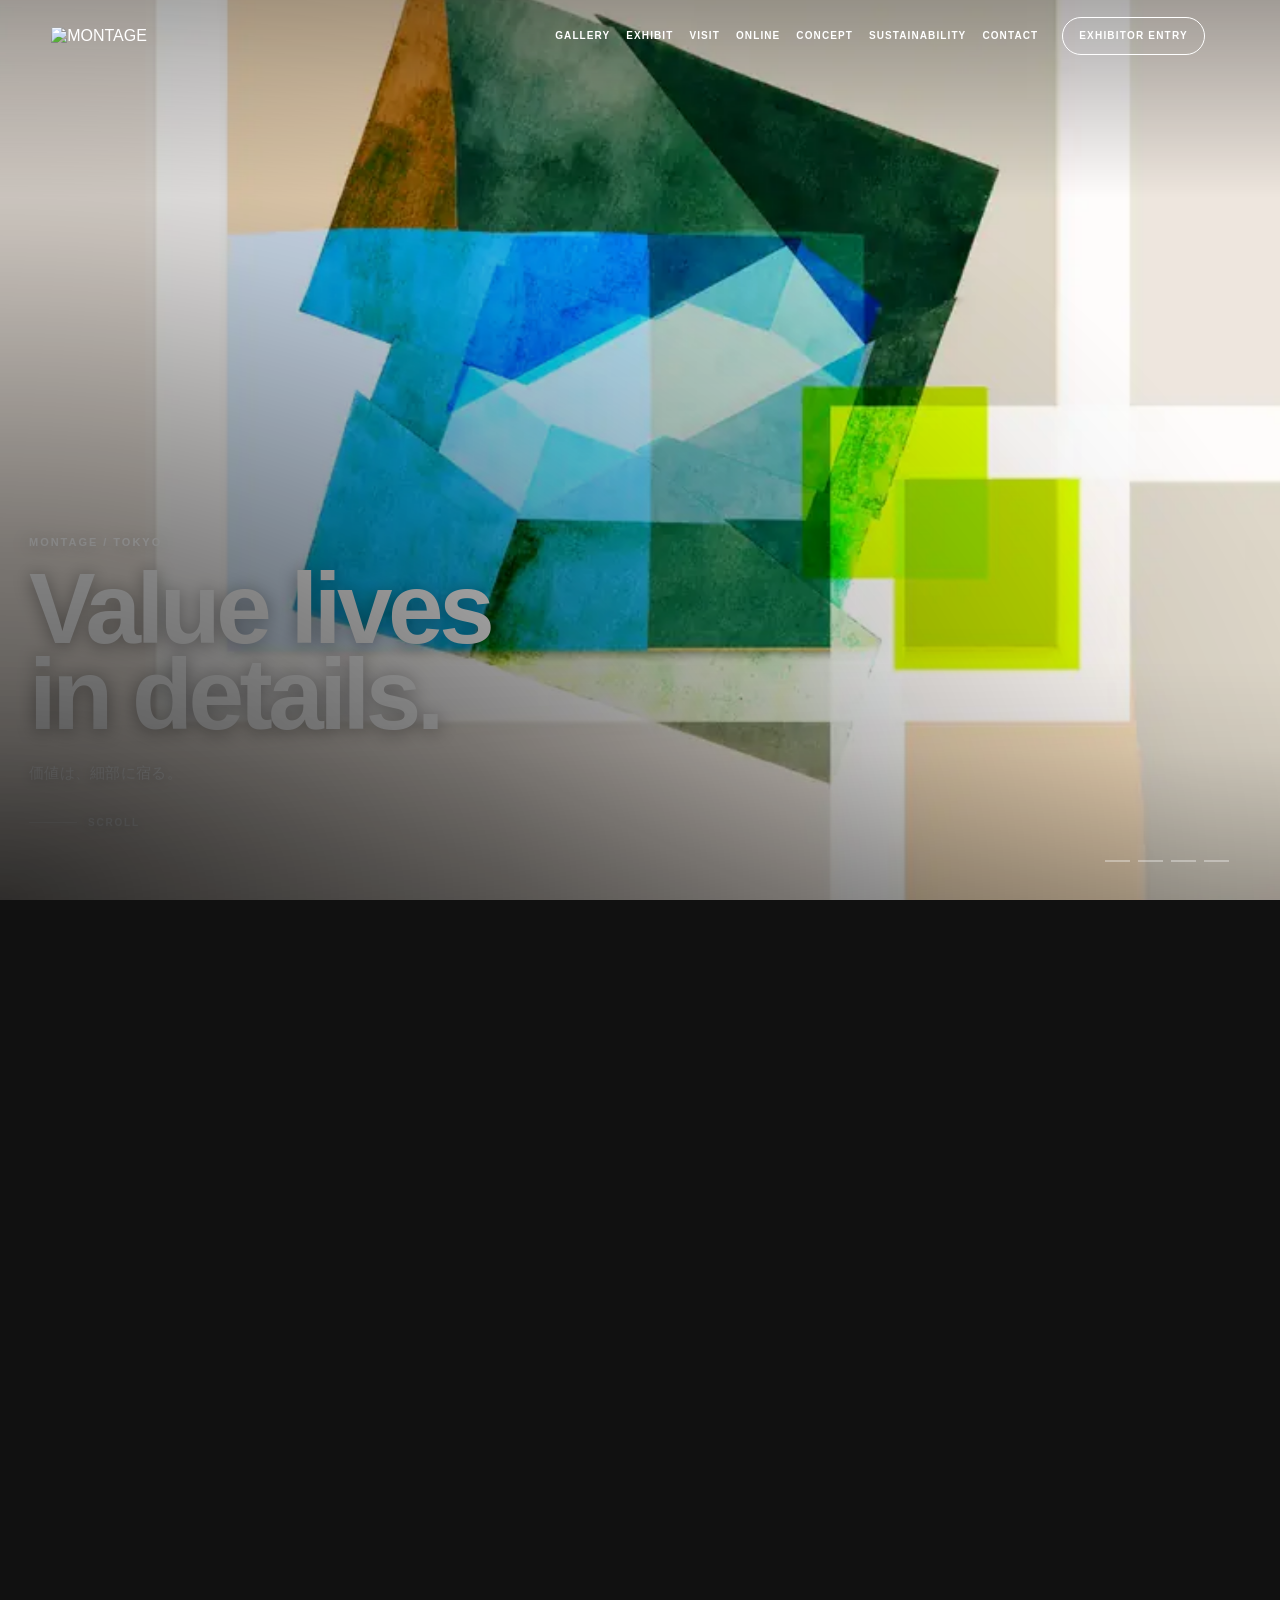
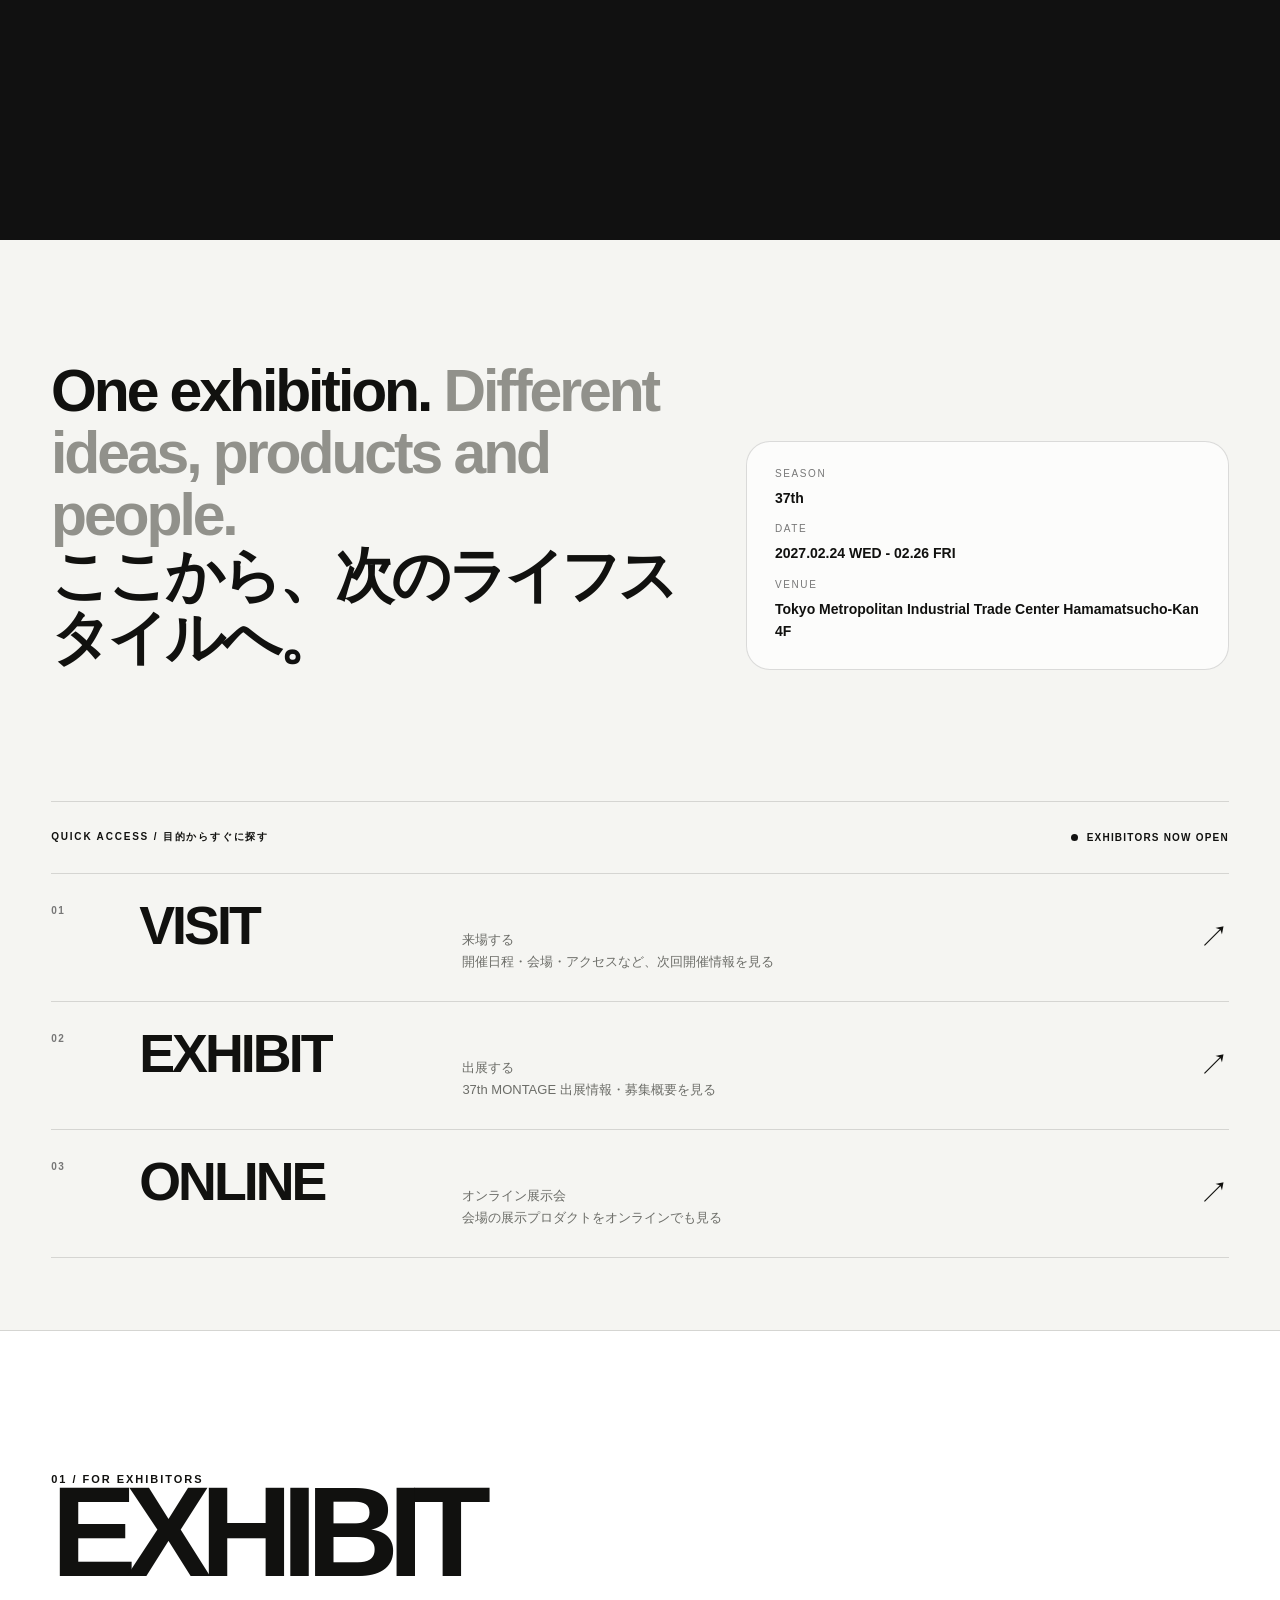
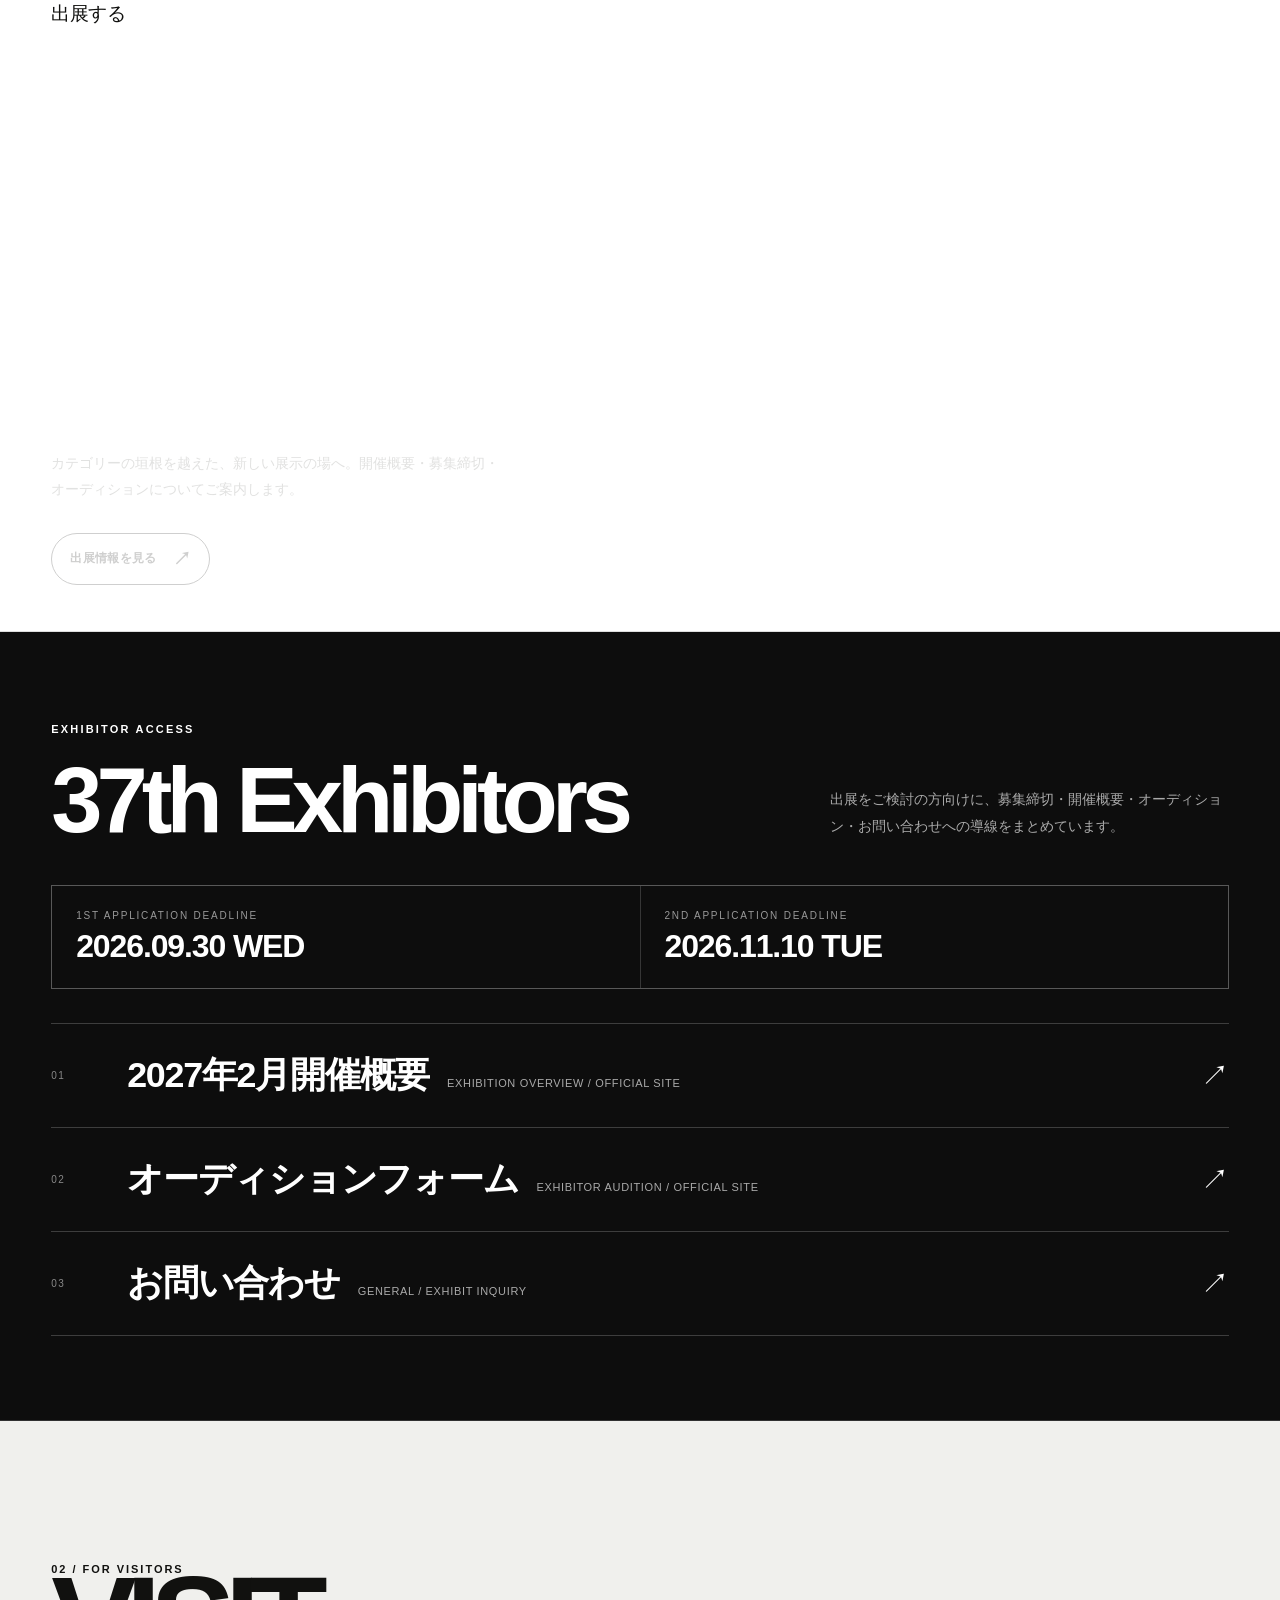
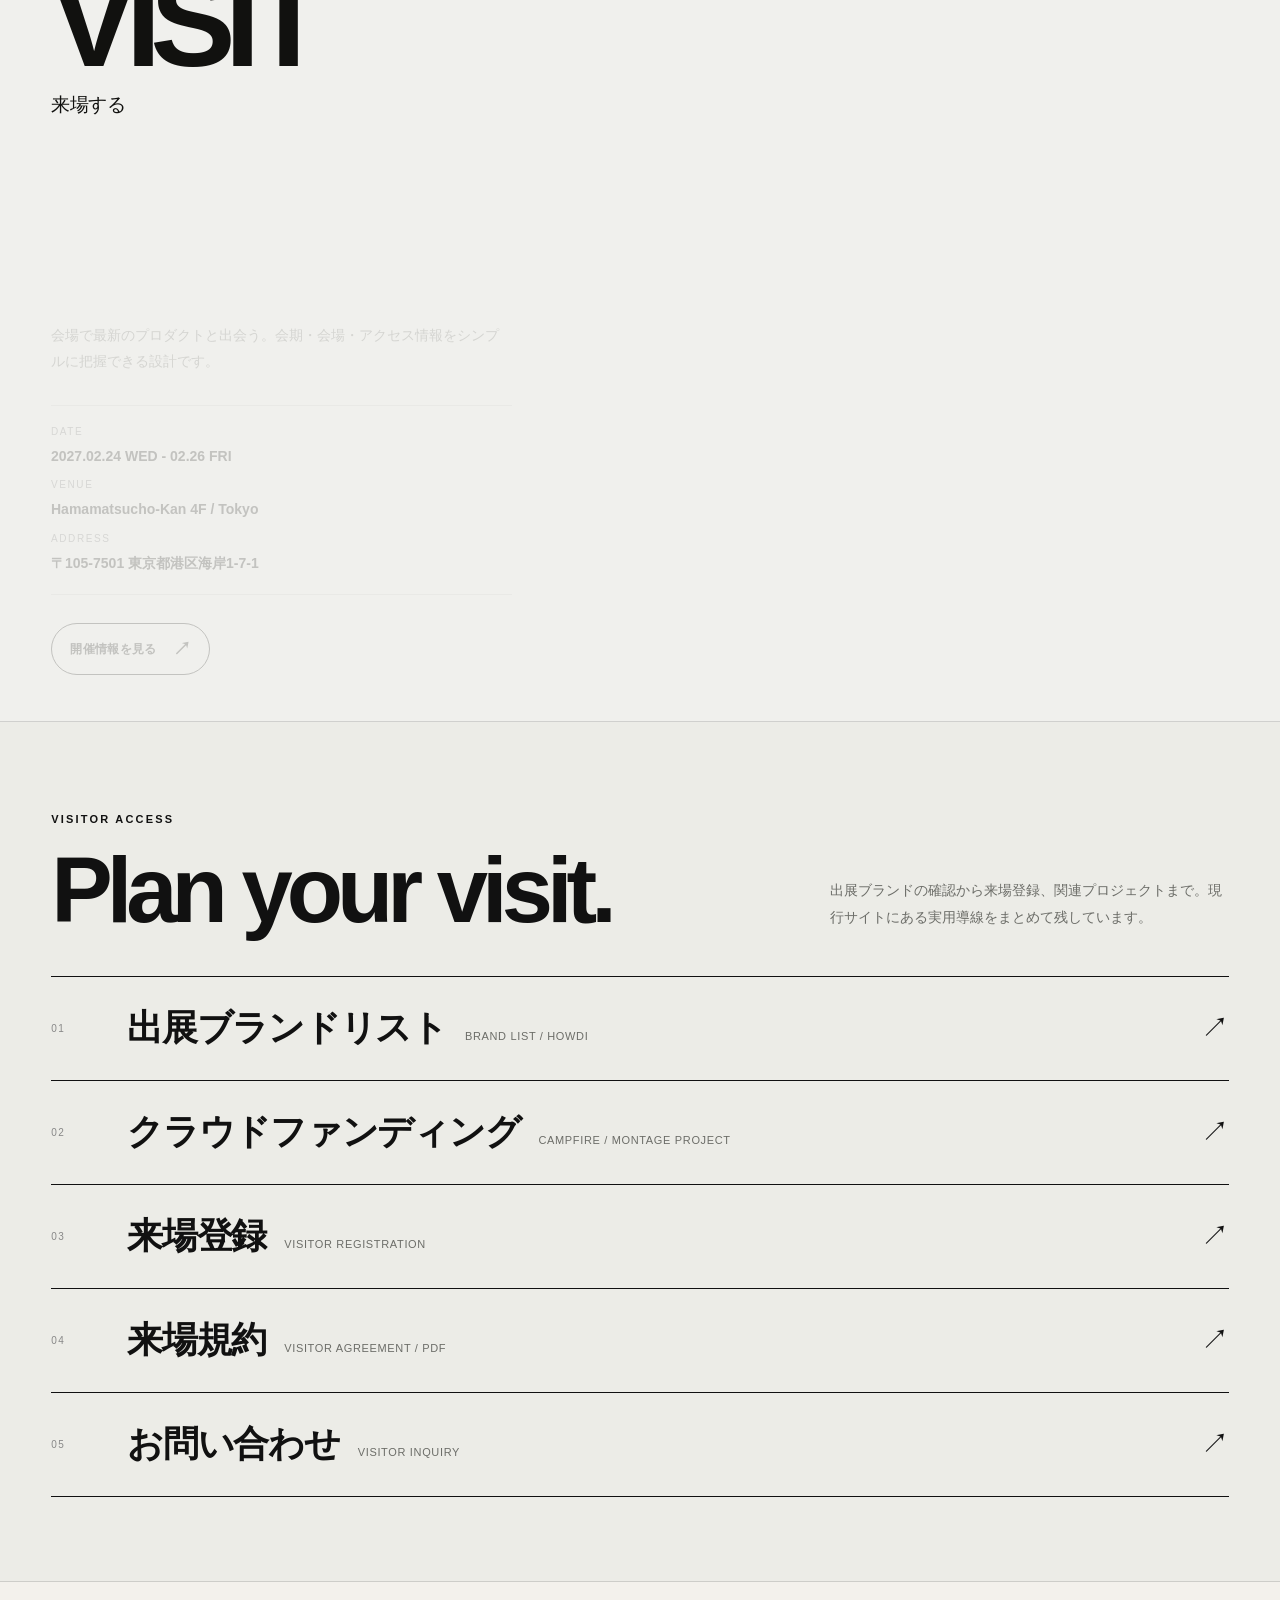
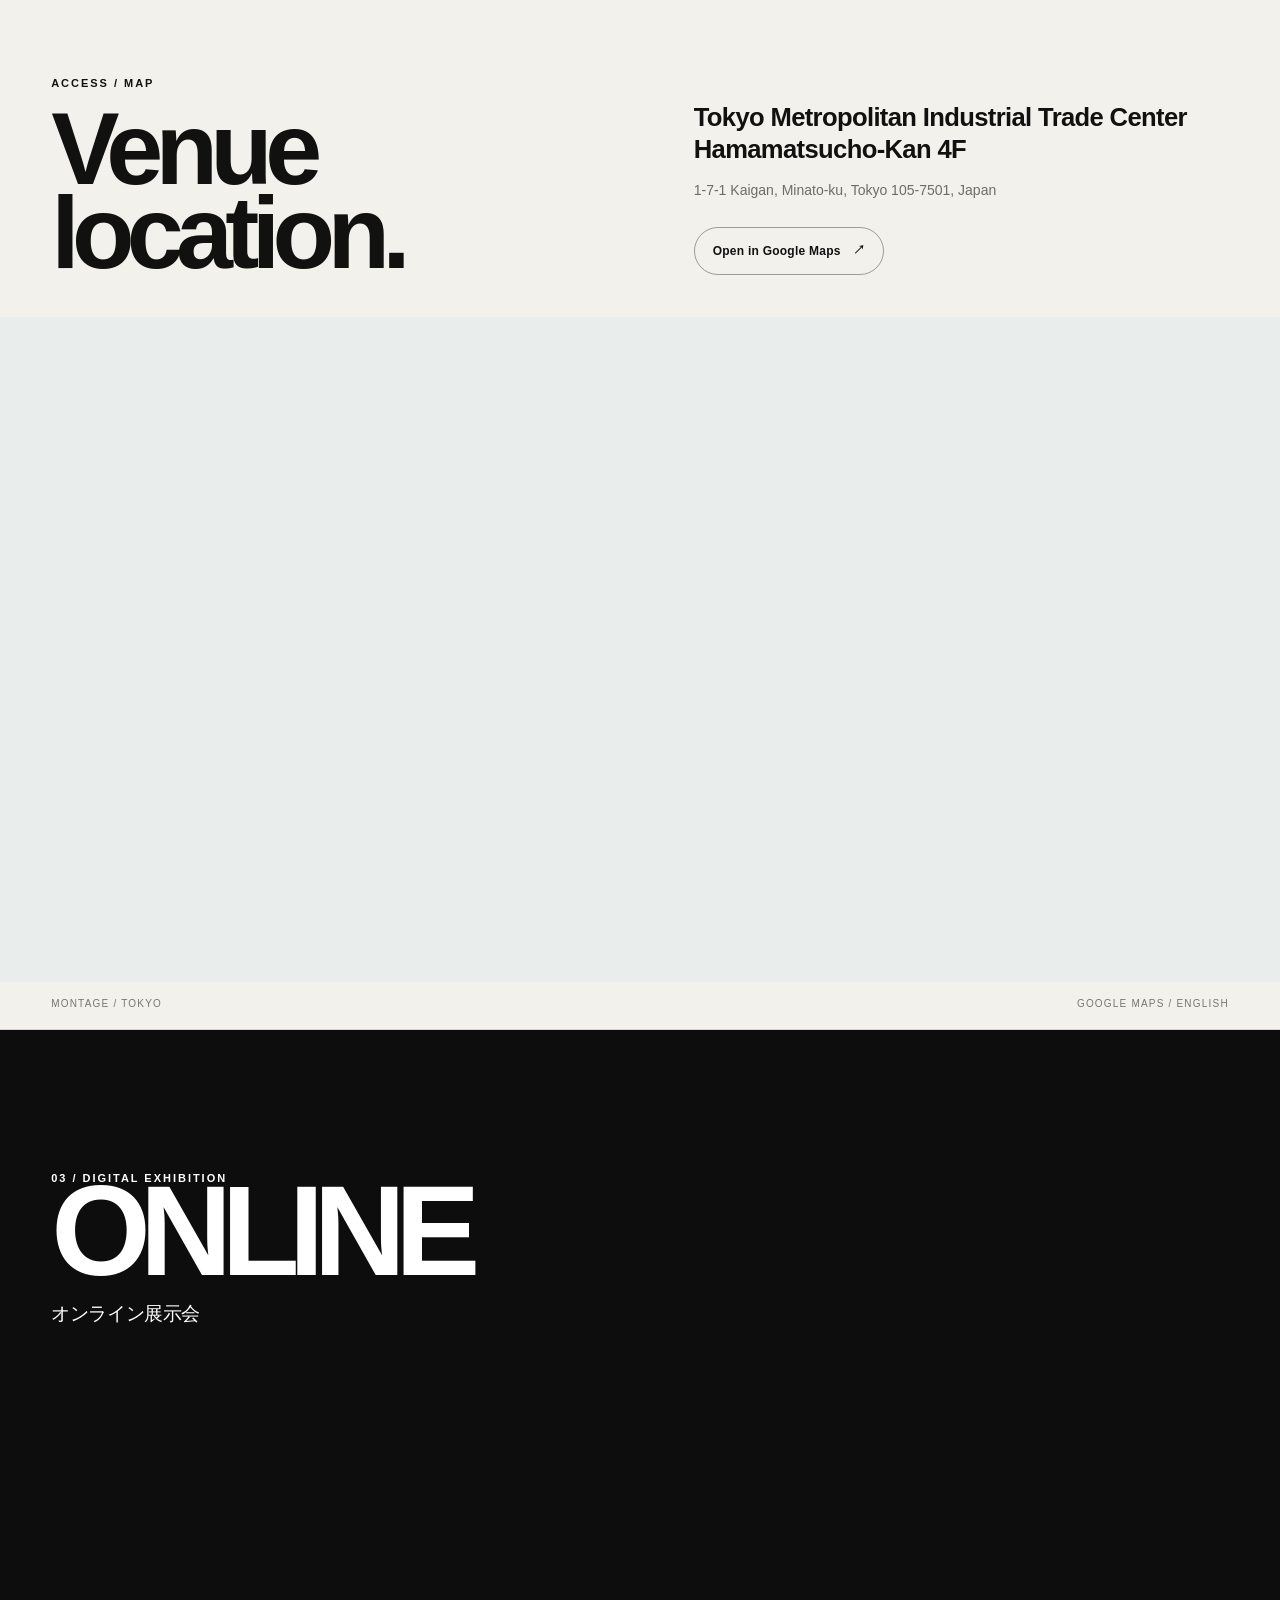
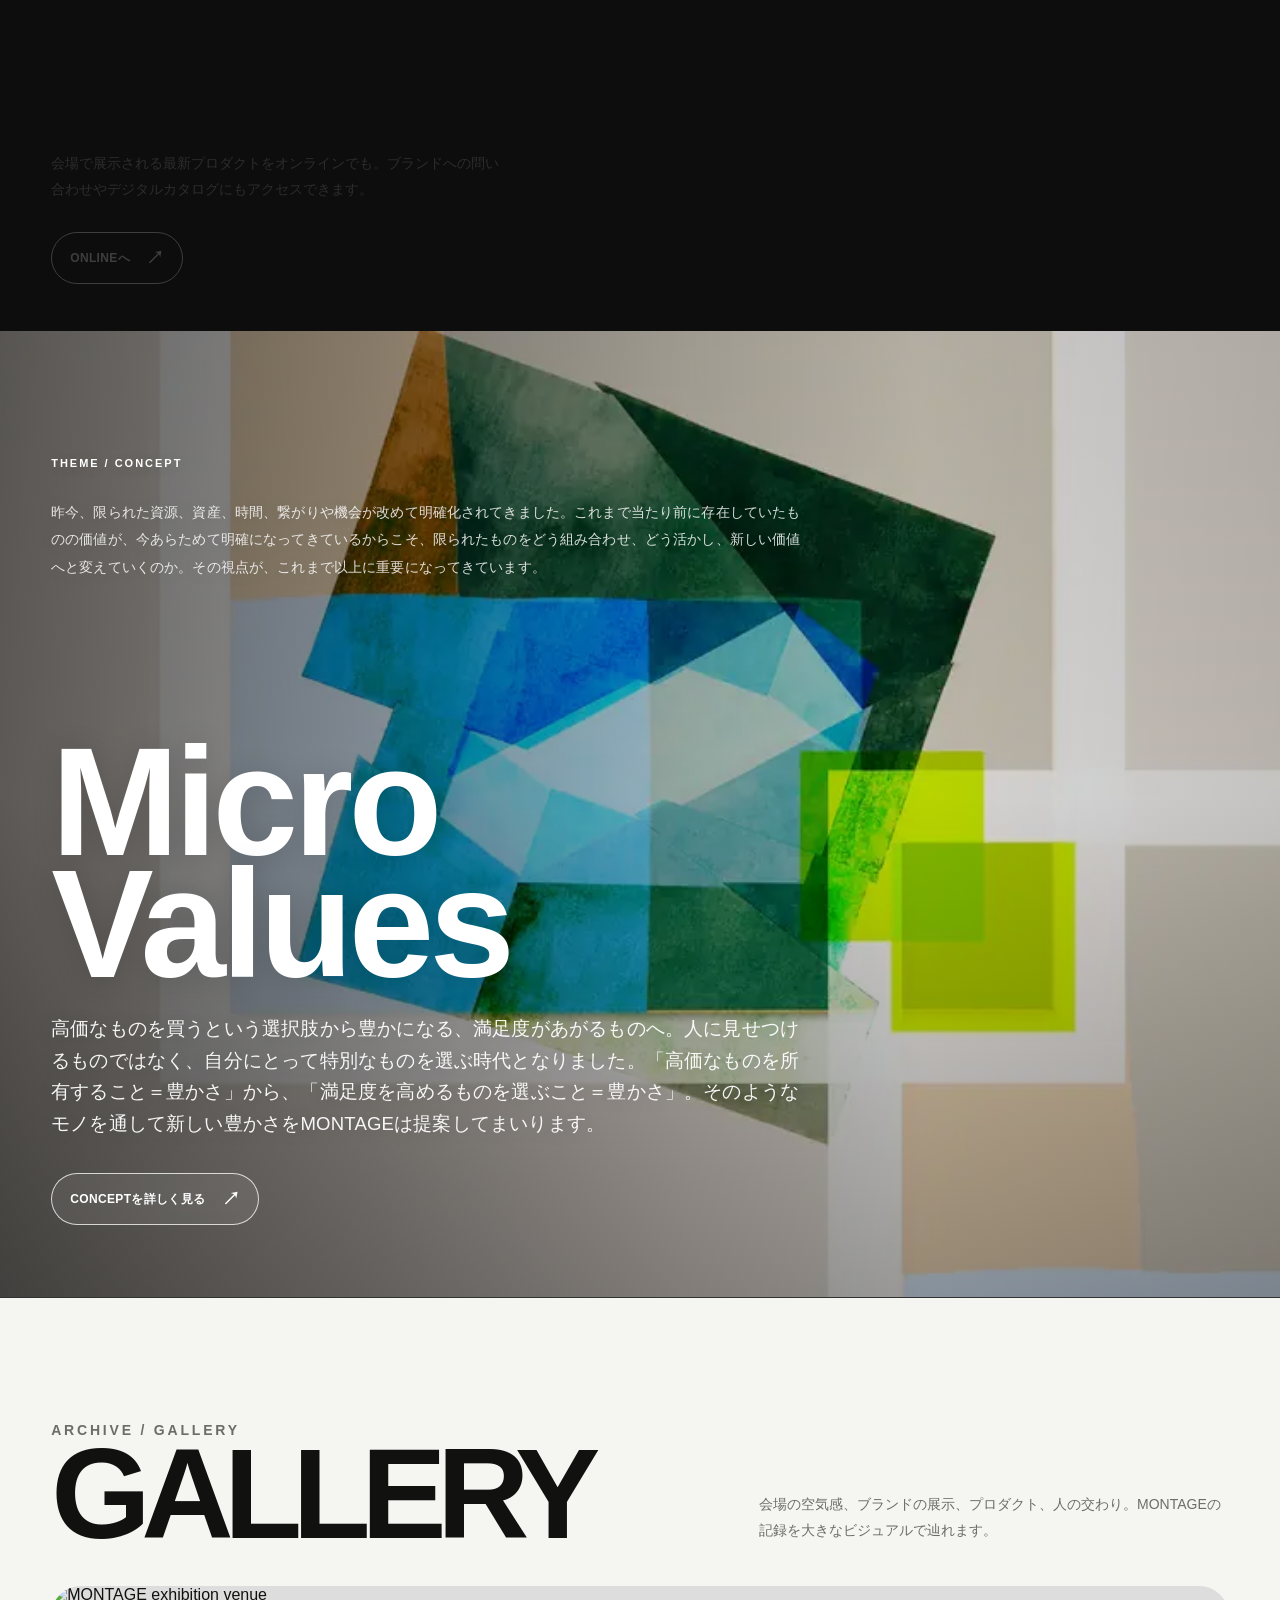
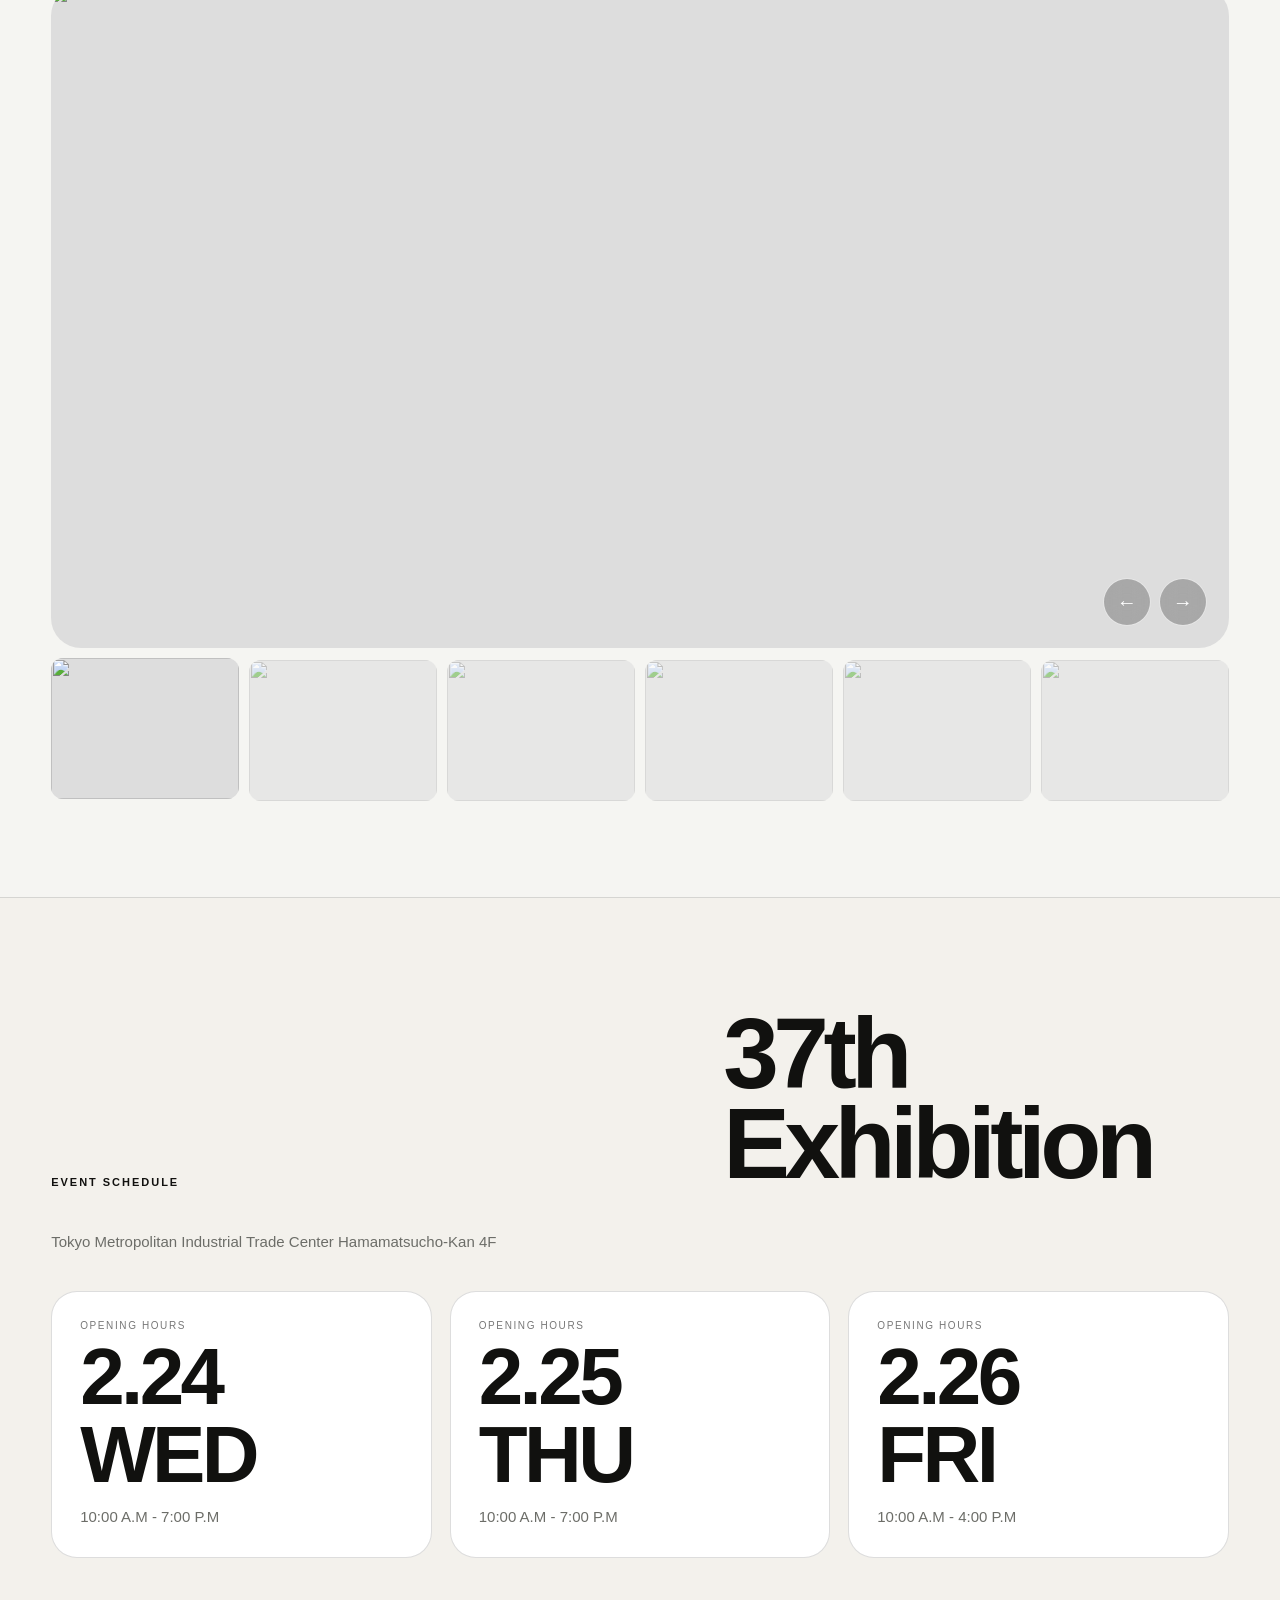
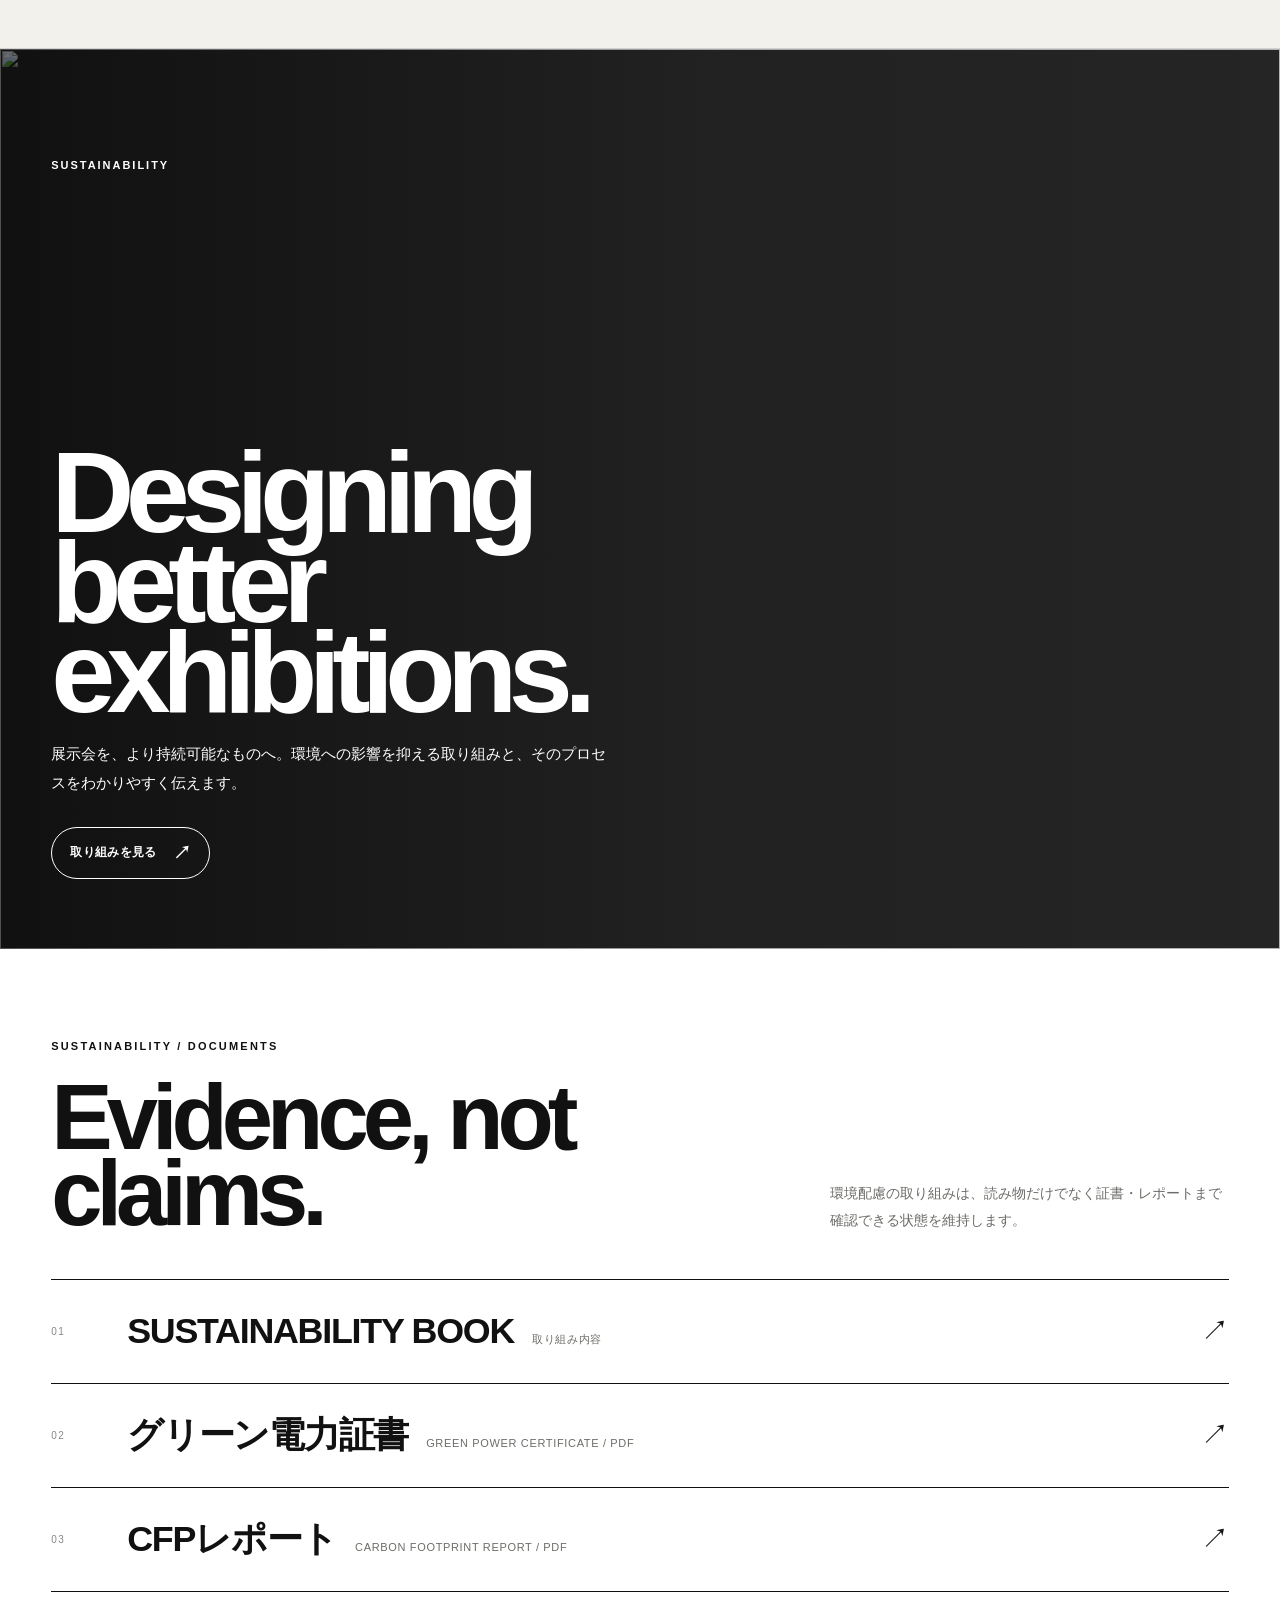
==== index.html @ b68e93ae "chore: refresh responsive Google Map assets" ====
<!doctype html>
<html lang="ja">
<head>
<meta charset="utf-8">
<meta name="viewport" content="width=device-width, initial-scale=1, viewport-fit=cover">
<title>MONTAGE Renewal Prototype</title>
<meta name="description" content="MONTAGE EXPRESS renewal scroll prototype">
<link rel="stylesheet" href="styles.css">
<link rel="stylesheet" href="exhibit-fullbleed.css">
<link rel="stylesheet" href="schedule-counter.css?v=20260913-2">
<link rel="stylesheet" href="partners-marquee.css?v=20260913-1">
<link rel="stylesheet" href="section-refinements.css?v=20260913-4">
<link rel="stylesheet" href="access-map.css?v=20260914-3">
</head>
<body>
<header class="header" id="header">
  <div class="header__in">
    <a href="#top" class="logo" aria-label="MONTAGE home"><img src="https://montage-express.jp/contents/wp-content/themes/montage/images/logo.png" alt="MONTAGE"></a>
    <nav class="nav" aria-label="Primary navigation"><a href="#exhibit">EXHIBIT</a><a href="#visit">VISIT</a><a href="#online">ONLINE</a><a href="#concept">CONCEPT</a><a href="#contact">CONTACT</a></nav>
    <button class="menuBtn" type="button" id="menuBtn" aria-expanded="false">MENU</button>
  </div>
</header>
<div class="mobileSheet" id="mobileSheet"><a href="#exhibit">EXHIBIT</a><a href="#visit">VISIT</a><a href="#online">ONLINE</a><a href="#concept">CONCEPT</a><a href="#contact">CONTACT</a><small>MONTAGE / JOINT EXHIBITION / TOKYO</small></div>
<main id="top">
<section class="heroScroll" id="heroScroll" aria-label="MONTAGE story"><div class="heroSticky">
<div class="scene" data-scene="0"><img class="scene__image" id="heroPrimaryImage" src="assets/micro-values-header.webp" alt="Micro Values key visual"><div class="scene__copy"><p class="scene__kicker">MONTAGE / TOKYO</p><h1 class="scene__title">Value lives<br>in details.</h1><p class="scene__jp">価値は、細部に宿る。</p><div class="scene__meta"><div class="scrollLine"></div>SCROLL</div></div></div>
<div class="scene" data-scene="1"><img class="scene__image" src="https://montage-express.jp/contents/wp-content/uploads/2026/09/10.png" alt=""><div class="scene__copy"><p class="scene__kicker">01 / PLACE</p><h2 class="scene__title">Ideas meet<br>here.</h2><p class="scene__jp">新しい発想が、ここで出会う。</p></div></div>
<div class="scene" data-scene="2"><img class="scene__image" src="https://montage-express.jp/contents/wp-content/uploads/2026/09/12.png" alt=""><div class="scene__copy"><p class="scene__kicker">02 / DETAIL</p><h2 class="scene__title">Details shape<br>culture.</h2><p class="scene__jp">ひとつのディテールが、次の文化をつくる。</p></div></div>
<div class="scene" data-scene="3"><img class="scene__image" src="https://montage-express.jp/contents/wp-content/uploads/2026/09/6.png" alt=""><div class="scene__copy"><p class="scene__kicker">03 / PEOPLE</p><h2 class="scene__title">People make<br>it move.</h2><p class="scene__jp">人が交わることで、アイデアは動き出す。</p></div></div>
<div class="heroTopShade"></div><div class="heroReadShade"></div>
<div class="themeOverlay" id="themeOverlay"><p class="scene__kicker" data-bind="heroThemeKicker">2027 THEME</p><h2 data-bind="themeNameDisplay" data-multiline="true">Micro<br>Values</h2><p data-bind="themeTagline">小さな価値の積み重ねが、新しい豊かさをつくる。</p></div>
<div class="heroProgress" aria-hidden="true"><span><i></i></span><span><i></i></span><span><i></i></span><span><i></i></span></div>
</div></section>
<section class="intro"><div class="intro__inner"><p>One exhibition. <span>Different ideas, products and people.</span><br>ここから、次のライフスタイルへ。</p><div class="eventMeta"><div class="eventMeta__item"><small>SEASON</small><strong data-bind="seasonLabel">37th</strong></div><div class="eventMeta__item"><small>DATE</small><strong data-bind="eventDateLabel">2027.02.24 WED - 02.26 FRI</strong></div><div class="eventMeta__item"><small>VENUE</small><strong data-bind="venueName">Tokyo Metropolitan Industrial Trade Center Hamamatsucho-Kan 4F</strong></div></div></div></section>
<section class="portal portal--exhibit" id="exhibit"><div class="portal__copy"><div><div class="portal__eyebrow">01 / FOR EXHIBITORS</div><h2 class="portal__title">EXHIBIT</h2><span class="portal__jp">出展する</span></div><div class="portal__bottom textReveal"><p>カテゴリーの垣根を越えた、新しい展示の場へ。開催概要・募集締切・オーディションについてご案内します。</p><a class="cta" href="https://montage-express.jp/" target="_blank" rel="noopener">出展情報を見る <span class="arrow">↗</span></a></div></div><div class="portal__media"><img src="https://montage-express.jp/contents/wp-content/uploads/2026/09/7.png" alt="MONTAGE exhibition booth"></div></section>
<section class="portal portal--visit" id="visit"><div class="portal__copy"><div><div class="portal__eyebrow">02 / FOR VISITORS</div><h2 class="portal__title">VISIT</h2><span class="portal__jp">来場する</span></div><div class="portal__bottom textReveal"><p>会場で最新のプロダクトと出会う。会期・会場・アクセス情報をシンプルに把握できる設計です。</p><div class="visitFacts"><div><small>DATE</small><strong data-bind="eventDateLabel">2027.02.24 WED - 02.26 FRI</strong></div><div><small>VENUE</small><strong data-bind="venueNameShort">Hamamatsucho-Kan 4F / Tokyo</strong></div><div><small>ADDRESS</small><strong data-bind="venueAddress">〒105-7501 東京都港区海岸1-7-1</strong></div></div><a class="cta" href="https://montage-express.jp/" target="_blank" rel="noopener">開催情報を見る <span class="arrow">↗</span></a></div></div><div class="portal__media"><img src="https://montage-express.jp/contents/wp-content/uploads/2026/09/10.png" alt="MONTAGE exhibition venue"></div></section>
<section class="portal portal--online" id="online"><div class="portal__copy"><div><div class="portal__eyebrow">03 / DIGITAL EXHIBITION</div><h2 class="portal__title">ONLINE</h2><span class="portal__jp">オンライン展示会</span></div><div class="portal__bottom textReveal"><p>会場で展示される最新プロダクトをオンラインでも。ブランドへの問い合わせやデジタルカタログにもアクセスできます。</p><a class="cta" href="https://howdi-exhibition.com/" target="_blank" rel="noopener">ONLINEへ <span class="arrow">↗</span></a></div></div><div class="portal__media"><img src="https://montage-express.jp/contents/wp-content/uploads/2026/09/8.png" alt="MONTAGE product display"></div></section>
<section class="concept" id="concept"><div class="concept__head"><small>THEME / CONCEPT</small><p data-bind="conceptLead">昨今、限られた資源、資産、時間、繋がりや機会が改めて明確化されてきました。</p></div><div class="concept__body"><div class="concept__copy"><h2 data-bind="conceptTitle" data-multiline="true">Micro<br>Values</h2><p data-bind="conceptBody">高価なものを所有することではなく、満足度を高めるものを選ぶことを、新しい豊かさとして提案します。</p><a class="cta" href="https://montage-express.jp/" target="_blank" rel="noopener"><span data-bind="conceptCtaLabel">CONCEPTを詳しく見る</span> <span class="arrow">↗</span></a></div><div class="concept__visualWrap"><img class="concept__visual" id="themeVisual" src="assets/micro-values-header.webp" alt="Micro Values artwork"></div></div></section>
<section class="scheduleSection" id="schedule"><div class="scheduleSection__head"><small>EVENT SCHEDULE</small><h2><span data-bind="seasonLabel">37th</span> Exhibition</h2><p data-bind="venueName">Tokyo Metropolitan Industrial Trade Center Hamamatsucho-Kan 4F</p></div><div class="scheduleGrid" id="scheduleGrid"></div></section>
<section class="sustain" id="sustainability"><img src="https://montage-express.jp/contents/wp-content/uploads/2026/02/MONTAGE-Gallery-22.png" alt=""><div class="sustain__copy"><small>SUSTAINABILITY</small><div><h2>Designing<br>better<br>exhibitions.</h2><p>展示会を、より持続可能なものへ。環境への影響を抑える取り組みと、そのプロセスをわかりやすく伝えます。</p><a class="cta" href="https://montage-express.jp/" target="_blank" rel="noopener">取り組みを見る <span class="arrow">↗</span></a></div></div></section>
<section class="contact" id="contact"><h2 class="contact__title">LET’S<br>CONNECT.</h2><div class="contact__mid"><p data-bind="contactLead">出展・来場・取材など、MONTAGEに関するお問い合わせはこちらから。</p><div class="contact__links"><a href="https://montage-express.jp/" target="_blank" rel="noopener"><span>お問い合わせ</span><span>↗</span></a><a href="https://montage-express.jp/" target="_blank" rel="noopener"><span>来場登録</span><span>↗</span></a><a href="https://montage-express.jp/" target="_blank" rel="noopener"><span>来場規約</span><span>↗</span></a><a href="https://montage-express.jp/" target="_blank" rel="noopener"><span>Privacy Policy</span><span>↗</span></a></div></div><div class="footer"><span>© MONTAGE</span><span>JOINT EXHIBITION / TOKYO</span></div></section>
</main>
<script src="partner-sprite-data.js?v=20260913-1"></script>
<script src="site-data.js?v=20260913-6"></script>
<script src="script.js?v=20260913-7" defer></script>
<script src="schedule-counter.js?v=20260913-2" defer></script>
<script src="partners-marquee.js?v=20260913-1" defer></script>
<script src="access-map.js?v=20260914-4" defer></script>
<script src="section-refinements.js?v=20260914-1" defer></script>
<script src="hero-clarity-patch.js?v=20260913-1" defer></script>
</body>
</html>
---- styles.css ----
:root{
  --bg:#f5f5f2;
  --paper:#fff;
  --ink:#11110f;
  --muted:#6c6d68;
  --line:rgba(17,17,15,.14);
  --header-h:72px;
  --pad:clamp(22px,4vw,64px);
  --radius:28px;
}
*{box-sizing:border-box}
html{scroll-behavior:smooth;background:var(--bg)}
body{
  margin:0;background:var(--bg);color:var(--ink);
  font-family:-apple-system,BlinkMacSystemFont,"SF Pro Display","Helvetica Neue","Hiragino Sans","Yu Gothic",Arial,sans-serif;
  -webkit-font-smoothing:antialiased;overflow-x:hidden;
}
a{color:inherit;text-decoration:none}
button{font:inherit;color:inherit}
.header{position:fixed;z-index:100;inset:0 0 auto 0;height:var(--header-h);transition:background .35s ease,border-color .35s ease,color .35s ease,backdrop-filter .35s ease;color:#fff;border-bottom:1px solid transparent}
.header.scrolled{color:#111;background:rgba(248,248,245,.78);border-color:rgba(10,10,10,.10);-webkit-backdrop-filter:blur(18px) saturate(150%);backdrop-filter:blur(18px) saturate(150%)}
.header__in{height:100%;padding:0 var(--pad);display:grid;grid-template-columns:220px 1fr auto;align-items:center;gap:24px}
.logo{display:inline-flex;align-items:center;width:176px}
.logo img{display:block;max-width:100%;height:auto;transition:filter .35s}
.header.scrolled .logo img{filter:invert(1)}
.nav{justify-self:end;display:flex;align-items:center;gap:clamp(16px,2.1vw,34px)}
.nav a{font-size:11px;letter-spacing:.12em;font-weight:650}
.nav a:after{content:"";display:block;height:1px;background:currentColor;transform:scaleX(0);transform-origin:left;transition:.22s}
.nav a:hover:after{transform:scaleX(1)}
.menuBtn{display:none;background:none;border:0;padding:12px;font-size:11px;letter-spacing:.12em}
.heroScroll{height:560svh;position:relative;background:#111}
.heroSticky{position:sticky;top:0;height:100svh;overflow:hidden;background:#111}
.heroTopShade,.heroReadShade{position:absolute;z-index:20;inset:0;pointer-events:none}
.heroTopShade{background:linear-gradient(180deg,rgba(0,0,0,.32),transparent 22%)}
.heroReadShade{background:radial-gradient(ellipse at 0% 100%,rgba(0,0,0,.62) 0%,rgba(0,0,0,.38) 28%,rgba(0,0,0,.12) 52%,transparent 70%)}
.scene{position:absolute;inset:0;opacity:0;will-change:opacity,filter,transform;transform:scale(1.01);filter:blur(0)}
.scene:first-child{opacity:1}
.scene__image{position:absolute;inset:-3%;width:106%;height:106%;object-fit:cover;will-change:transform}
.scene[data-scene="0"] .scene__image{object-position:center 20%}
.scene[data-scene="1"] .scene__image,.scene[data-scene="2"] .scene__image,.scene[data-scene="3"] .scene__image{object-position:center center}
.scene__copy,.themeOverlay{position:absolute;z-index:30;left:var(--pad);bottom:clamp(54px,8vh,92px);color:#fff;max-width:min(950px,80vw);will-change:opacity,transform;text-shadow:0 2px 28px rgba(0,0,0,.16)}
.scene__kicker{margin:0 0 18px;font-size:11px;line-height:1;text-transform:uppercase;letter-spacing:.18em;font-weight:700}
.scene__title{margin:0;font-size:clamp(62px,7.8vw,128px);line-height:.82;letter-spacing:-.072em;font-weight:760}
.scene__jp,.themeOverlay p{margin:23px 0 0;font-size:clamp(14px,1.15vw,18px);line-height:1.7;letter-spacing:.02em;font-weight:500}
.scene__meta{display:flex;align-items:center;gap:11px;margin-top:31px;font-size:10px;letter-spacing:.18em;font-weight:650;text-transform:uppercase}
.scrollLine{width:48px;height:1px;background:rgba(255,255,255,.65);position:relative;overflow:hidden}
.scrollLine:after{content:"";position:absolute;inset:0;background:#fff;transform:translateX(-100%);animation:scan 1.8s infinite ease-in-out}
@keyframes scan{50%,100%{transform:translateX(100%)}}
.themeOverlay{z-index:35;opacity:0;transform:translateY(34px);max-width:90vw}
.themeOverlay h2{margin:0;font-size:clamp(82px,11vw,176px);line-height:.72;letter-spacing:-.09em;font-weight:780;white-space:pre-line}
.heroProgress{position:absolute;z-index:40;right:var(--pad);bottom:38px;display:flex;gap:8px;align-items:center}
.heroProgress span{width:25px;height:2px;background:rgba(255,255,255,.34);overflow:hidden}
.heroProgress i{display:block;width:100%;height:100%;background:#fff;transform:scaleX(0);transform-origin:left}
.intro{min-height:62svh;background:#f5f5f2;display:flex;align-items:flex-end;padding:120px var(--pad) 80px;border-bottom:1px solid var(--line)}
.intro__inner{width:100%;display:grid;grid-template-columns:minmax(0,1.15fr) minmax(320px,.85fr);gap:42px;align-items:end}
.intro p{margin:0;max-width:1030px;font-size:clamp(34px,4.6vw,74px);line-height:1.05;letter-spacing:-.052em;font-weight:650}
.intro p span{color:#91918b}
.eventMeta{display:grid;gap:14px;padding:26px 28px;border:1px solid var(--line);border-radius:24px;background:rgba(255,255,255,.65)}
.eventMeta__item small,.visitFacts small,.scheduleCard small{display:block;font-size:10px;letter-spacing:.16em;color:#777;text-transform:uppercase;margin-bottom:8px}
.eventMeta__item strong,.visitFacts strong{font-size:14px;line-height:1.6;font-weight:650}
.portal{position:relative;min-height:100svh;display:grid;grid-template-columns:44% 56%;overflow:hidden;border-bottom:1px solid var(--line)}
.portal--exhibit{background:#fff}.portal--visit{background:#f0f0ed}.portal--online{background:#0d0d0d;color:#fff}
.portal__copy{min-height:100svh;padding:calc(var(--header-h) + 70px) var(--pad) 64px;display:flex;flex-direction:column;justify-content:space-between}
.portal__eyebrow{font-size:11px;letter-spacing:.18em;font-weight:700;text-transform:uppercase}
.portal__title{margin:0;font-size:clamp(78px,10vw,162px);line-height:.74;letter-spacing:-.085em;font-weight:760}
.portal__jp{display:block;margin-top:22px;font-size:clamp(17px,1.5vw,24px);letter-spacing:-.02em}
.portal__bottom{max-width:560px}.portal__bottom p{font-size:14px;line-height:1.85;color:var(--muted);margin:0 0 30px}.portal--online .portal__bottom p{color:#aaa}
.textReveal{opacity:.2;transform:translateY(18px);transition:opacity .15s linear,transform .15s linear}
.cta{display:inline-flex;align-items:center;justify-content:center;gap:16px;border:1px solid currentColor;border-radius:999px;padding:13px 18px;font-size:12px;font-weight:700;letter-spacing:.03em;transition:.2s;background:transparent}
.cta:hover{transform:translateY(-2px)}
.cta .arrow{font-size:18px}
.portal__media{position:relative;min-height:100svh;overflow:hidden;opacity:0;transform:scale(.955);will-change:opacity,transform}
.portal__media img{width:100%;height:100%;position:absolute;inset:0;object-fit:cover}.portal__media:after{content:"";position:absolute;inset:0;background:linear-gradient(90deg,rgba(0,0,0,.06),transparent 20%)}
.visitFacts{display:grid;gap:12px;margin:0 0 28px;padding:20px 0;border-top:1px solid rgba(17,17,15,.14);border-bottom:1px solid rgba(17,17,15,.14)}
.concept{min-height:100svh;background:#fff;padding:130px var(--pad) 90px;border-bottom:1px solid var(--line)}
.concept__head{display:flex;justify-content:space-between;align-items:start;gap:40px}.concept__head small{font-size:11px;letter-spacing:.18em;font-weight:700}.concept__head p{margin:0;max-width:520px;font-size:14px;line-height:1.95;color:var(--muted)}
.concept__body{display:grid;grid-template-columns:minmax(0,.95fr) minmax(340px,1.05fr);gap:54px;align-items:center;margin-top:64px}
.concept__copy h2{margin:0;font-size:clamp(88px,12vw,190px);line-height:.72;letter-spacing:-.095em;font-weight:770;white-space:pre-line}
.concept__copy p{margin:28px 0 34px;max-width:560px;font-size:clamp(18px,1.7vw,28px);line-height:1.55;letter-spacing:-.02em}
.concept__visualWrap{display:flex;justify-content:flex-end}
.concept__visual{display:block;max-width:100%;width:min(760px,100%);border-radius:24px;border:1px solid var(--line);background:#ece7df;box-shadow:0 18px 60px rgba(0,0,0,.08)}
.scheduleSection{padding:110px var(--pad) 90px;background:#f3f1ec;border-bottom:1px solid var(--line)}
.scheduleSection__head{display:grid;grid-template-columns:minmax(0,1fr) minmax(320px,.8fr);gap:40px;align-items:end;margin-bottom:36px}
.scheduleSection__head small{font-size:11px;letter-spacing:.18em;font-weight:700}.scheduleSection__head h2{margin:0;font-size:clamp(56px,7vw,110px);line-height:.82;letter-spacing:-.07em}.scheduleSection__head p{margin:0;font-size:15px;line-height:1.8;color:var(--muted)}
.scheduleGrid{display:grid;grid-template-columns:repeat(3,1fr);gap:18px}
.scheduleCard{padding:28px;border:1px solid var(--line);border-radius:26px;background:#fff;min-height:220px;display:flex;flex-direction:column;justify-content:space-between}
.scheduleCard strong{font-size:38px;line-height:.96;letter-spacing:-.05em}.scheduleCard p{margin:12px 0 0;font-size:15px;line-height:1.6;color:var(--muted)}
.sustain{min-height:100svh;position:relative;color:#fff;overflow:hidden;background:#272727}.sustain img{position:absolute;inset:0;width:100%;height:100%;object-fit:cover;object-position:center}.sustain:after{content:"";position:absolute;inset:0;background:linear-gradient(90deg,rgba(0,0,0,.58),rgba(0,0,0,.14) 56%,rgba(0,0,0,.06))}
.sustain__copy{position:relative;z-index:2;min-height:100svh;padding:110px var(--pad) 70px;display:flex;flex-direction:column;justify-content:space-between;max-width:850px}.sustain__copy small{font-size:11px;letter-spacing:.18em;font-weight:700}.sustain__copy h2{font-size:clamp(70px,9vw,150px);line-height:.78;letter-spacing:-.075em;margin:0;font-weight:750}.sustain__copy p{max-width:560px;font-size:15px;line-height:1.9;margin:22px 0 30px}
.contact{min-height:92svh;background:#e7e7e2;padding:130px var(--pad) 34px;display:flex;flex-direction:column;justify-content:space-between}.contact__title{margin:0;font-size:clamp(86px,14vw,220px);line-height:.72;letter-spacing:-.095em;font-weight:770}.contact__mid{display:grid;grid-template-columns:1fr 1fr;gap:70px;margin-top:80px}.contact__mid p{font-size:clamp(20px,2vw,30px);line-height:1.4;margin:0;max-width:580px}.contact__links{display:grid;grid-template-columns:1fr 1fr;gap:0 30px}.contact__links a{display:flex;justify-content:space-between;gap:15px;padding:17px 0;border-bottom:1px solid rgba(0,0,0,.18);font-size:13px;font-weight:650}
.footer{display:flex;justify-content:space-between;gap:20px;align-items:end;padding-top:80px;font-size:10px;letter-spacing:.08em;color:#65655f}
.mobileSheet{display:none;position:fixed;z-index:90;inset:0;background:#f5f5f2;color:#111;padding:calc(var(--header-h) + 35px) 24px 30px}.mobileSheet.open{display:flex;flex-direction:column}.mobileSheet a{font-size:14vw;line-height:1.02;letter-spacing:-.06em;font-weight:700;padding:10px 0}.mobileSheet small{margin-top:auto;color:#666}
@media (max-width:1024px){.intro__inner,.scheduleSection__head{grid-template-columns:1fr}.eventMeta{max-width:720px}.concept__body{grid-template-columns:1fr}.concept__visualWrap{justify-content:flex-start}.scheduleGrid{grid-template-columns:1fr 1fr}}
@media (max-width:900px){:root{--header-h:62px;--pad:22px}.header__in{grid-template-columns:1fr auto;padding:0 16px}.logo{width:145px}.nav{display:none}.menuBtn{display:block}.heroScroll{height:440svh}.scene__image{inset:-5%;width:110%;height:110%}.scene[data-scene="0"] .scene__image{object-position:52% 14%}.scene[data-scene="1"] .scene__image{object-position:56% center}.scene[data-scene="2"] .scene__image{object-position:47% center}.scene[data-scene="3"] .scene__image{object-position:60% center}.heroReadShade{background:linear-gradient(0deg,rgba(0,0,0,.64),rgba(0,0,0,.18) 48%,transparent 72%)}.scene__copy,.themeOverlay{bottom:58px;max-width:calc(100vw - 44px)}.scene__title{font-size:clamp(48px,14.2vw,68px);line-height:.86;letter-spacing:-.06em}.scene__jp,.themeOverlay p{font-size:13px;line-height:1.6;margin-top:16px}.scene__meta{margin-top:20px}.themeOverlay h2{font-size:clamp(70px,21vw,108px);line-height:.75}.heroProgress{right:22px;bottom:24px}.heroProgress span{width:18px}.intro{min-height:58svh;padding:80px 22px 55px}.intro p{font-size:clamp(34px,9vw,52px)}.portal{grid-template-columns:1fr;min-height:auto}.portal__copy{min-height:76svh;padding:100px 22px 52px}.portal__title{font-size:clamp(72px,22vw,112px)}.portal__media{min-height:62svh;order:2}.portal__bottom{margin-top:70px}.concept{min-height:auto;padding:100px 22px 70px}.concept__head{display:block}.concept__head p{margin-top:30px}.concept__body{margin-top:44px}.concept__copy h2{font-size:22vw}.concept__copy p{font-size:18px}.scheduleSection{padding:90px 22px 70px}.scheduleGrid{grid-template-columns:1fr}.sustain__copy{padding:100px 22px 52px}.sustain__copy h2{font-size:17vw}.sustain img{object-position:56% center}.contact{min-height:88svh;padding:100px 22px 26px}.contact__title{font-size:21vw}.contact__mid{grid-template-columns:1fr;gap:45px}.contact__links{grid-template-columns:1fr}.footer{padding-top:70px}}
@media (prefers-reduced-motion:reduce){html{scroll-behavior:auto}.scrollLine:after{animation:none}.scene,.scene__image,.scene__copy,.themeOverlay,.portal__media,.textReveal{transition:none!important}}
---- exhibit-fullbleed.css ----
/* Legacy compatibility entrypoint.
   EXHIBIT uses the default two-column layout from styles.css.
   CONCEPT receives the full-bleed seasonal treatment.
   Hero-following utility navigation, hero readability refinements, schedule counter,
   and the restored gallery/resource/partners sections are loaded here. */
@import url("concept-fullbleed.css?v=20260913-2");
@import url("quick-access.css?v=20260913-1");
@import url("hero-readability.css?v=20260913-1");
@import url("complete-sections.css?v=20260913-1");
---- schedule-counter.css ----
.scheduleSection__head h2{
  font-size:100px !important;
  line-height:.9;
  letter-spacing:-.055em;
}

.scheduleCard strong{
  display:flex;
  align-items:baseline;
  gap:.12em;
  font-size:80px !important;
  line-height:.95;
  letter-spacing:-.045em;
}

.scheduleCounterValue,
.scheduleCounterWeekday{
  display:inline-block;
  min-width:.55em;
  font-variant-numeric:tabular-nums;
  font-feature-settings:"tnum" 1;
  will-change:contents,transform,opacity;
}

.scheduleCounterWeekday{
  min-width:2.5em;
}

.scheduleCounterReady .scheduleCard small,
.scheduleCounterReady .scheduleCounterStatic{
  opacity:.45;
  transform:translateY(6px);
  transition:opacity .45s ease,transform .55s cubic-bezier(.2,.8,.2,1);
}

.scheduleCounterRunning .scheduleCard small,
.scheduleCounterRunning .scheduleCounterStatic,
.scheduleCounterDone .scheduleCard small,
.scheduleCounterDone .scheduleCounterStatic{
  opacity:1;
  transform:translateY(0);
}

.scheduleCounterRunning .scheduleCounterWeekday{
  animation:scheduleWeekdayRoll .98s cubic-bezier(.16,1,.3,1) both;
}

@keyframes scheduleWeekdayRoll{
  0%{opacity:.28;transform:translateY(.35em)}
  35%{opacity:.82;transform:translateY(.10em)}
  100%{opacity:1;transform:translateY(0)}
}

@media (max-width:900px){
  .scheduleSection__head h2{
    font-size:clamp(64px,16vw,100px) !important;
  }

  .scheduleCard strong{
    font-size:clamp(54px,14vw,80px) !important;
  }
}

@media (prefers-reduced-motion: reduce){
  .scheduleCounterReady .scheduleCard small,
  .scheduleCounterReady .scheduleCounterStatic{
    opacity:1;
    transform:none;
    transition:none;
  }

  .scheduleCounterWeekday{
    animation:none !important;
  }
}
---- partners-marquee.css ----
/* Partners marquee: logo strip using the supplied partner artwork. */
.partnersSection.partnersSection--marquee{
  --partner-gap:24px;
  --partner-speed:34s;
  padding:104px 0 96px;
  overflow:hidden;
  background:#f5f5f2;
  border-bottom:1px solid var(--line);
}

.partnersSection--marquee .partnersMarquee__head{
  padding:0 var(--pad);
  margin-bottom:48px;
}

.partnersSection--marquee .sectionEyebrow{
  margin-bottom:24px;
}

.partnersSection--marquee h2{
  margin:0;
  text-align:left;
  font-size:clamp(68px,9vw,140px);
  line-height:.8;
  letter-spacing:.035em;
  font-weight:730;
}

.partnerMarquee__viewport{
  position:relative;
  width:100%;
  overflow:hidden;
  padding:10px 0 18px;
  -webkit-mask-image:linear-gradient(90deg,transparent 0,#000 5%,#000 95%,transparent 100%);
  mask-image:linear-gradient(90deg,transparent 0,#000 5%,#000 95%,transparent 100%);
}

.partnerMarquee__track{
  display:flex;
  width:max-content;
  gap:var(--partner-gap);
  align-items:center;
  will-change:transform;
  animation:partnersMarquee var(--partner-speed) linear infinite;
}

.partnerMarquee__group{
  display:flex;
  flex:none;
  gap:var(--partner-gap);
  align-items:center;
}

.partnerMarquee__viewport:hover .partnerMarquee__track,
.partnerMarquee__viewport:focus-within .partnerMarquee__track{
  animation-play-state:paused;
}

.partnerMarquee__item{
  position:relative;
  flex:none;
  width:clamp(238px,19vw,310px);
  height:142px;
  display:flex;
  align-items:center;
  justify-content:center;
  overflow:hidden;
  border:1px solid rgba(17,17,17,.09);
  border-radius:24px;
  background:#fff;
  box-shadow:0 8px 26px rgba(0,0,0,.045);
  transition:transform .25s ease,box-shadow .25s ease,border-color .25s ease;
}

.partnerMarquee__item:hover,
.partnerMarquee__item:focus-visible{
  transform:translateY(-4px);
  border-color:rgba(17,17,17,.18);
  box-shadow:0 18px 38px rgba(0,0,0,.09);
  outline:none;
}

.partnerMarquee__logo{
  display:block;
  width:100%;
  height:100%;
  background-repeat:no-repeat;
  background-size:700% 100%;
  background-position-y:center;
}

.partnerMarquee__item::after{
  content:'↗';
  position:absolute;
  right:14px;
  bottom:12px;
  display:grid;
  place-items:center;
  width:26px;
  height:26px;
  border-radius:50%;
  background:rgba(245,245,242,.94);
  color:#111;
  font-size:12px;
  opacity:0;
  transform:translate(-4px,4px);
  transition:opacity .2s ease,transform .2s ease;
}

.partnerMarquee__item:hover::after,
.partnerMarquee__item:focus-visible::after{
  opacity:1;
  transform:none;
}

.partnerMarquee__caption{
  margin:20px var(--pad) 0;
  font-size:10px;
  line-height:1.5;
  letter-spacing:.14em;
  color:#888;
  text-transform:uppercase;
}

@keyframes partnersMarquee{
  from{transform:translate3d(0,0,0)}
  to{transform:translate3d(calc(-50% - (var(--partner-gap) / 2)),0,0)}
}

@media(max-width:900px){
  .partnersSection.partnersSection--marquee{
    --partner-gap:16px;
    --partner-speed:27s;
    padding:78px 0 72px;
  }
  .partnersSection--marquee .partnersMarquee__head{
    padding:0 22px;
    margin-bottom:34px;
  }
  .partnersSection--marquee h2{
    font-size:clamp(58px,18vw,88px);
  }
  .partnerMarquee__viewport{
    -webkit-mask-image:linear-gradient(90deg,transparent 0,#000 3%,#000 97%,transparent 100%);
    mask-image:linear-gradient(90deg,transparent 0,#000 3%,#000 97%,transparent 100%);
  }
  .partnerMarquee__item{
    width:232px;
    height:116px;
    border-radius:20px;
  }
  .partnerMarquee__caption{
    margin-left:22px;
    margin-right:22px;
  }
}

@media(prefers-reduced-motion:reduce){
  .partnerMarquee__track{
    animation:none;
  }
  .partnerMarquee__viewport{
    overflow-x:auto;
    -webkit-mask-image:none;
    mask-image:none;
    scrollbar-width:thin;
  }
}
---- section-refinements.css ----
/* Final section refinements: concept alignment, responsive schedule, boxless partner logos, left-in text motion. */

/* THEME / CONCEPT — keep every piece of copy left aligned and anchored to the left. */
.concept,
.concept__head,
.concept__head small,
.concept__head p,
.concept__body,
.concept__copy,
.concept__copy h2,
.concept__copy p{
  text-align:left !important;
}

.concept__head{
  grid-template-columns:1fr !important;
  gap:0 !important;
  justify-items:start !important;
}

.concept__head p{
  justify-self:start !important;
  margin-top:28px !important;
  max-width:760px !important;
}

.concept__copy{
  margin-left:0 !important;
  margin-right:auto !important;
}

/* EVENT SCHEDULE — never allow the large counter typography to overflow. */
.scheduleSection{
  width:100%;
  max-width:100%;
  overflow:hidden;
}

.scheduleSection__head{
  min-width:0;
}

.scheduleSection__head > *{
  min-width:0;
  max-width:100%;
}

.scheduleSection__head h2{
  max-width:100%;
  overflow-wrap:normal;
  word-break:normal;
  text-wrap:balance;
}

.scheduleSection__head p{
  max-width:100%;
  overflow-wrap:anywhere;
}

.scheduleGrid{
  grid-template-columns:repeat(3,minmax(0,1fr)) !important;
  width:100%;
  max-width:100%;
}

.scheduleCard{
  min-width:0;
  width:100%;
  overflow:hidden;
}

.scheduleCard strong{
  min-width:0;
  max-width:100%;
  flex-wrap:wrap;
  column-gap:.11em;
  row-gap:.02em;
}

.scheduleCounterValue,
.scheduleCounterWeekday,
.scheduleCounterStatic{
  max-width:100%;
}

/* Partners — supplied logos only. No cards, borders, white boxes or arrow badges. */
.partnersSection.partnersSection--marquee{
  background:#f5f5f2;
}

.partnerMarquee__viewport{
  padding:6px 0 12px !important;
}

.partnerMarquee__item{
  width:clamp(220px,18vw,300px) !important;
  height:126px !important;
  padding:0 !important;
  border:0 !important;
  border-radius:0 !important;
  background:transparent !important;
  box-shadow:none !important;
  overflow:hidden;
  transition:opacity .25s ease,transform .25s ease !important;
}

.partnerMarquee__item::after{
  display:none !important;
  content:none !important;
}

.partnerMarquee__item:hover,
.partnerMarquee__item:focus-visible{
  background:transparent !important;
  box-shadow:none !important;
  border:0 !important;
  transform:scale(1.035) !important;
  opacity:.78;
}

.partnerMarquee__logo{
  width:100% !important;
  height:100% !important;
  background-color:transparent !important;
  background-repeat:no-repeat !important;
  background-size:700% 100% !important;
}

/* Prose motion — fade in from the left when the text enters the viewport. */
.scrollFadeLeft{
  opacity:0;
  transform:translate3d(-56px,0,0);
  transition:
    opacity .78s cubic-bezier(.2,.72,.25,1),
    transform .95s cubic-bezier(.16,1,.3,1);
  will-change:opacity,transform;
}

.scrollFadeLeft.is-in-view{
  opacity:1;
  transform:translate3d(0,0,0);
}

.scrollFadeLeft--delay-1{transition-delay:.08s}
.scrollFadeLeft--delay-2{transition-delay:.16s}
.scrollFadeLeft--delay-3{transition-delay:.24s}

/* HERO — do not fade/blur the text together with the image. */
.heroScroll .scene{
  opacity:1 !important;
  filter:none !important;
  transform:none !important;
}

.heroScroll .scene__image{
  opacity:0;
  filter:blur(5px);
  will-change:opacity,filter,transform;
}

.heroScroll .scene:first-child .scene__image{
  opacity:1;
  filter:none;
}

.heroScroll .scene__copy{
  opacity:var(--hero-copy-opacity,0) !important;
  transform:translate3d(var(--hero-copy-x,0px),0,0) !important;
  color:#fff !important;
  text-shadow:0 2px 18px rgba(0,0,0,.38) !important;
  will-change:opacity,transform;
}

.heroScroll .scene:first-child .scene__copy{
  --hero-copy-opacity:1;
}

.heroScroll .scene__title,
.heroScroll .scene__kicker,
.heroScroll .scene__jp,
.heroScroll .scene__meta{
  color:#fff !important;
  opacity:1;
}

/* Dedicated Micro Values visual shown only after PEOPLE. */
.heroThemeImage{
  position:absolute;
  z-index:18;
  inset:-3%;
  width:106%;
  height:106%;
  object-fit:cover;
  object-position:center center;
  opacity:0;
  pointer-events:none;
  will-change:opacity,transform;
  transform:scale(1.035);
}

.heroReadShade{
  background:
    radial-gradient(ellipse at 0% 100%,
      rgba(0,0,0,.72) 0%,
      rgba(0,0,0,.48) 28%,
      rgba(0,0,0,.18) 52%,
      rgba(0,0,0,.04) 67%,
      transparent 76%) !important;
}

@media(max-width:1180px){
  .scheduleSection__head h2{
    font-size:clamp(68px,8.4vw,100px) !important;
  }

  .scheduleCard strong{
    font-size:clamp(58px,6.4vw,80px) !important;
  }
}

@media(max-width:1024px){
  .scheduleGrid{
    grid-template-columns:repeat(2,minmax(0,1fr)) !important;
  }

  .scheduleSection__head h2{
    font-size:clamp(60px,10vw,88px) !important;
  }

  .scheduleCard strong{
    font-size:clamp(54px,8.4vw,72px) !important;
  }
}

@media(max-width:720px){
  .concept__head p{
    margin-top:24px !important;
    max-width:100% !important;
  }

  .scheduleSection{
    padding-left:22px !important;
    padding-right:22px !important;
  }

  .scheduleSection__head{
    display:block !important;
    margin-bottom:28px !important;
  }

  .scheduleSection__head h2{
    margin-top:22px !important;
    font-size:clamp(48px,14.2vw,72px) !important;
    line-height:.9 !important;
    letter-spacing:-.05em !important;
  }

  .scheduleSection__head p{
    margin-top:24px !important;
    font-size:13px !important;
    line-height:1.65 !important;
  }

  .scheduleGrid{
    grid-template-columns:1fr !important;
    gap:14px !important;
  }

  .scheduleCard{
    min-height:190px !important;
    padding:24px 20px !important;
    border-radius:22px !important;
  }

  .scheduleCard strong{
    font-size:clamp(46px,13vw,64px) !important;
    line-height:.94 !important;
    letter-spacing:-.04em !important;
  }

  .scheduleCounterWeekday{
    min-width:0 !important;
  }

  .scheduleCard p{
    font-size:13px !important;
    overflow-wrap:anywhere;
  }

  .partnerMarquee__item{
    width:210px !important;
    height:100px !important;
  }

  .scrollFadeLeft{
    transform:translate3d(-34px,0,0);
  }

  .heroThemeImage{
    inset:-5%;
    width:110%;
    height:110%;
  }

  .heroReadShade{
    background:linear-gradient(
      0deg,
      rgba(0,0,0,.72) 0%,
      rgba(0,0,0,.42) 30%,
      rgba(0,0,0,.12) 56%,
      transparent 76%
    ) !important;
  }

  .heroScroll .scene__copy{
    text-shadow:0 2px 16px rgba(0,0,0,.44) !important;
  }
}

@media(max-width:420px){
  .scheduleSection__head h2{
    font-size:clamp(44px,13.8vw,58px) !important;
  }

  .scheduleCard strong{
    font-size:clamp(42px,12.6vw,54px) !important;
  }

  .partnerMarquee__item{
    width:190px !important;
    height:92px !important;
  }
}

@media(prefers-reduced-motion:reduce){
  .scrollFadeLeft{
    opacity:1 !important;
    transform:none !important;
    transition:none !important;
  }

  .heroScroll .scene__copy{
    transform:none !important;
  }

  .heroThemeImage{
    transform:none !important;
  }
}
---- access-map.css ----
/* VISIT / ACCESS MAP — responsive full-width Google Map */
.accessMap{
  position:relative;
  width:100%;
  max-width:none;
  background:#f3f1ec;
  border-bottom:1px solid var(--line);
  overflow:hidden;
}
.accessMap__head{
  display:grid;
  grid-template-columns:minmax(0,1fr) minmax(320px,.9fr);
  gap:48px;
  align-items:end;
  padding:96px var(--pad) 42px;
}
.accessMap__eyebrow{
  display:block;
  margin:0 0 18px;
  font-size:11px;
  line-height:1;
  font-weight:700;
  letter-spacing:.18em;
  text-transform:uppercase;
}
.accessMap__title{
  margin:0;
  font-size:clamp(58px,8vw,126px);
  line-height:.82;
  letter-spacing:-.075em;
  font-weight:760;
}
.accessMap__meta{
  justify-self:end;
  width:min(100%,560px);
}
.accessMap__venue{
  margin:0;
  font-size:clamp(20px,2vw,30px);
  line-height:1.25;
  letter-spacing:-.025em;
  font-weight:680;
}
.accessMap__address{
  margin:12px 0 24px;
  color:var(--muted);
  font-size:14px;
  line-height:1.75;
}
.accessMap__link{
  display:inline-flex;
  align-items:center;
  gap:12px;
  min-height:48px;
  padding:0 18px;
  border:1px solid rgba(17,17,15,.38);
  border-radius:999px;
  font-size:12px;
  font-weight:700;
  letter-spacing:.02em;
  transition:transform .2s ease,background .2s ease,color .2s ease;
}
.accessMap__link:hover{
  transform:translateY(-2px);
  background:#111;
  color:#fff;
}

/* Full-bleed map: always spans the viewport, even inside a constrained parent. */
.accessMap__canvas{
  position:relative;
  left:50%;
  width:100vw;
  max-width:none;
  height:clamp(460px,52vw,700px);
  margin-left:-50vw;
  overflow:hidden;
  background:#e8ecea;
}
.accessMap__canvas iframe,
#visitMapFrame{
  position:absolute;
  inset:0;
  display:block;
  width:100% !important;
  height:100% !important;
  min-width:100%;
  min-height:100%;
  max-width:none !important;
  border:0;
  margin:0;
  padding:0;
  filter:grayscale(.92) saturate(.38) sepia(.08) hue-rotate(155deg) brightness(1.08) contrast(.90);
}
.accessMap__canvas::after{
  content:"";
  position:absolute;
  inset:0;
  pointer-events:none;
  background:rgba(238,243,242,.06);
  mix-blend-mode:screen;
  z-index:2;
}
.accessMap__caption{
  display:flex;
  justify-content:space-between;
  gap:24px;
  padding:16px var(--pad) 20px;
  color:#747770;
  font-size:10px;
  letter-spacing:.12em;
  text-transform:uppercase;
}

@media(max-width:900px){
  .accessMap__head{
    grid-template-columns:1fr;
    gap:32px;
    padding:76px 22px 32px;
  }
  .accessMap__meta{
    justify-self:start;
    width:100%;
  }
  .accessMap__title{
    font-size:clamp(56px,17vw,92px);
    line-height:.86;
  }
  .accessMap__canvas{
    height:clamp(400px,66vw,540px);
  }
  .accessMap__caption{
    padding:14px 22px 18px;
    flex-direction:column;
    gap:6px;
  }
}

@media(max-width:520px){
  .accessMap__canvas{
    height:clamp(340px,92vw,440px);
  }
}
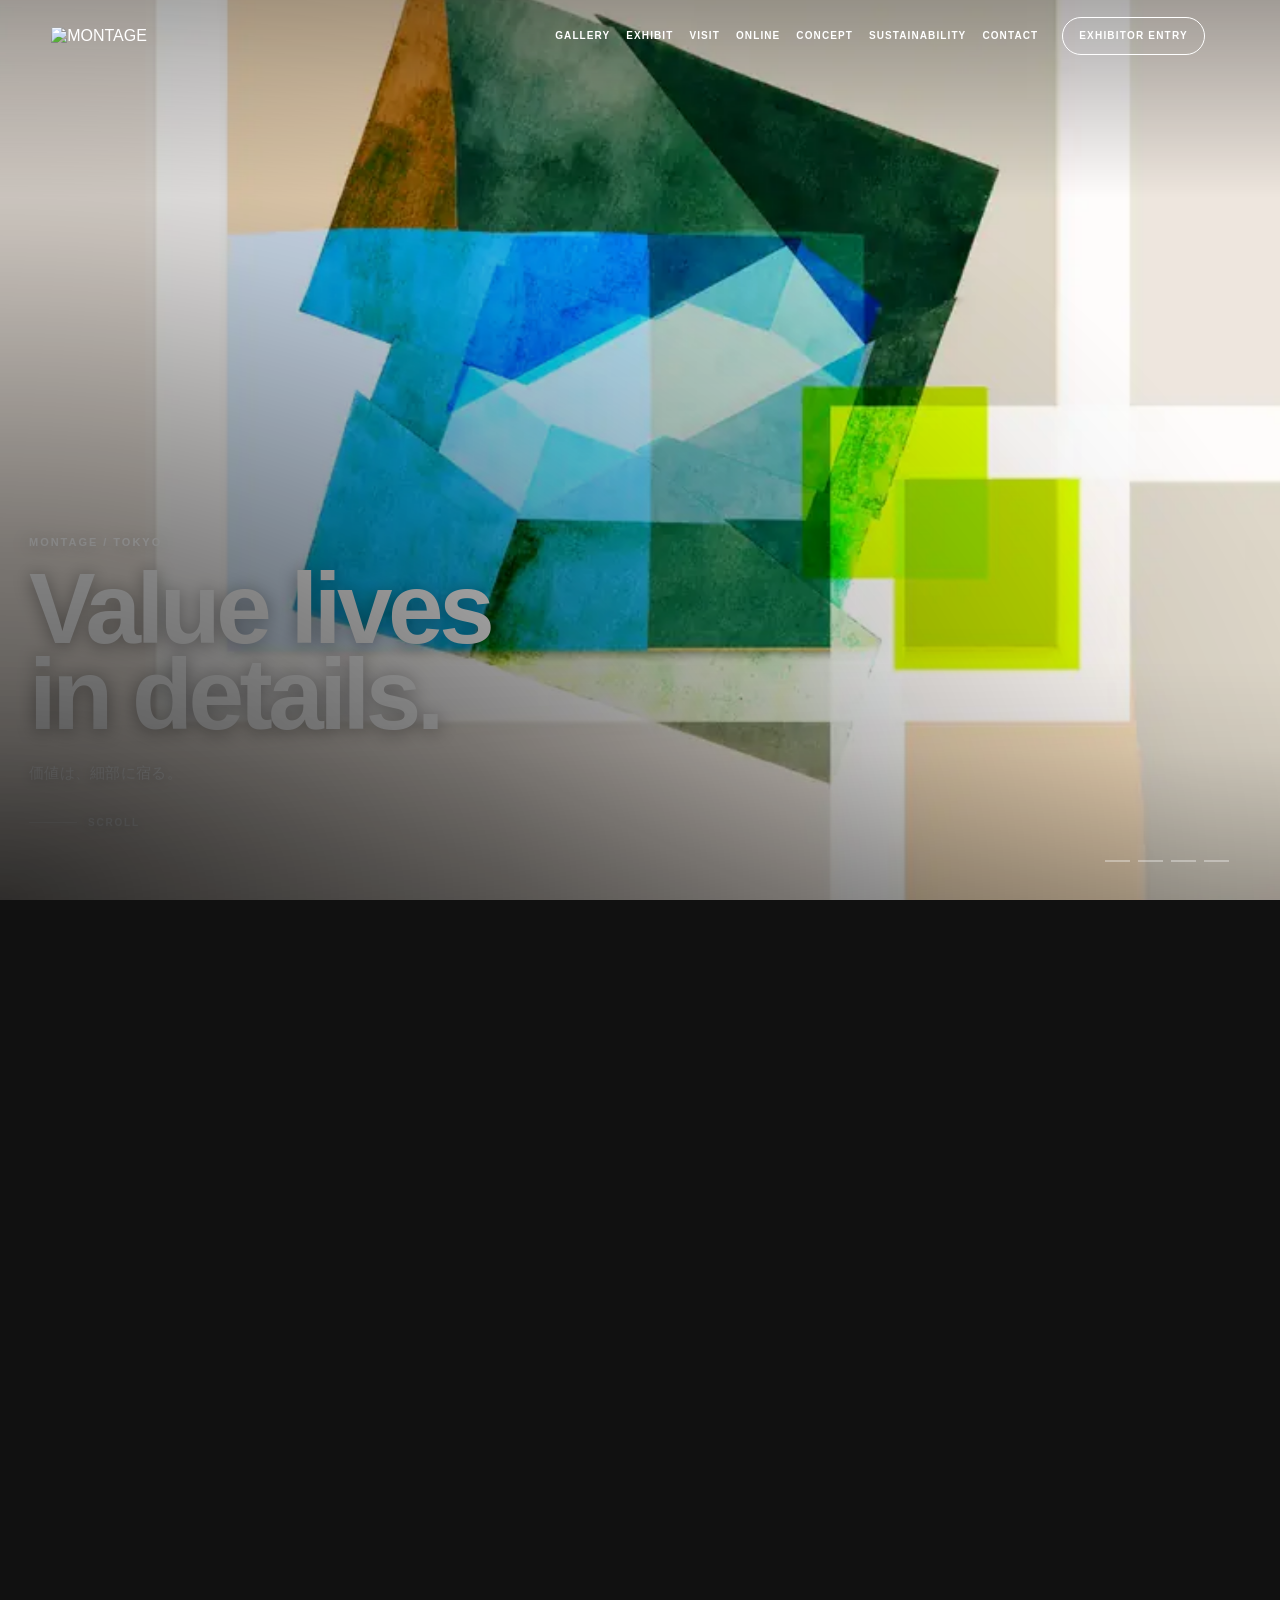
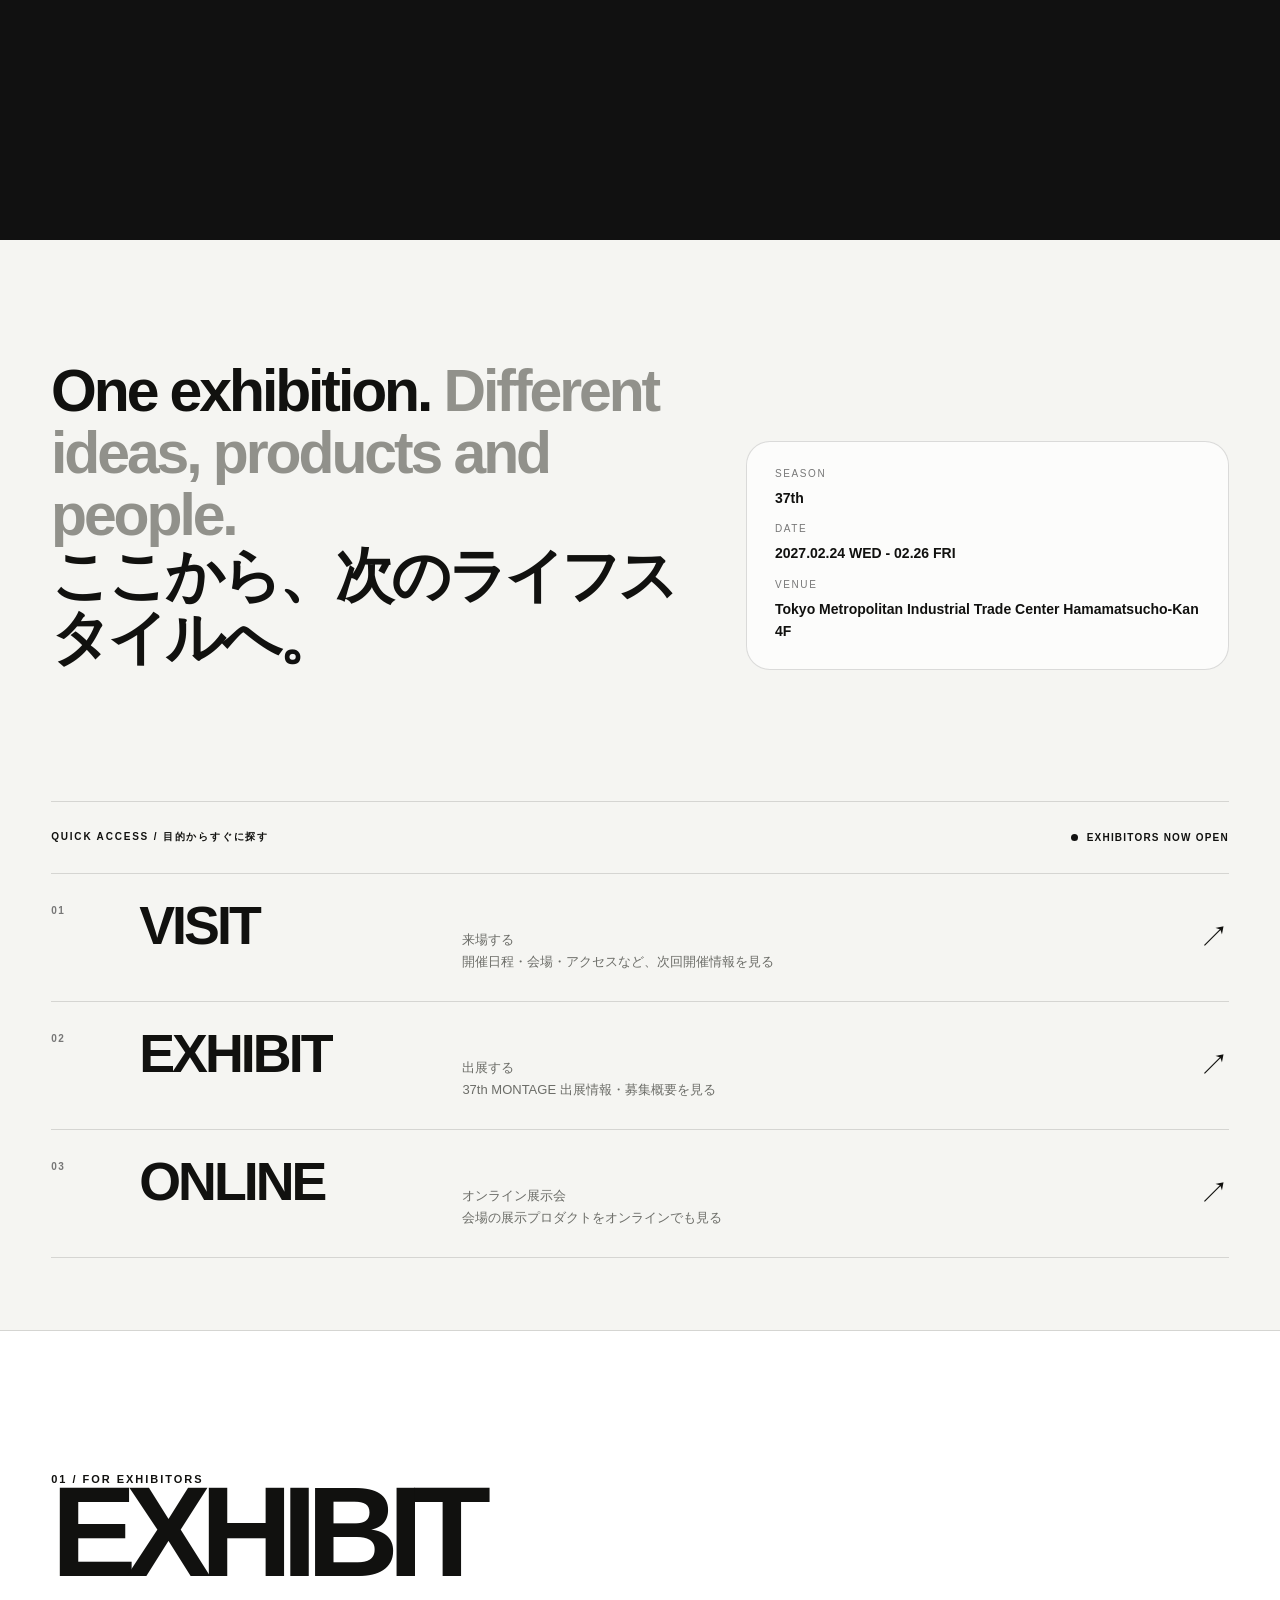
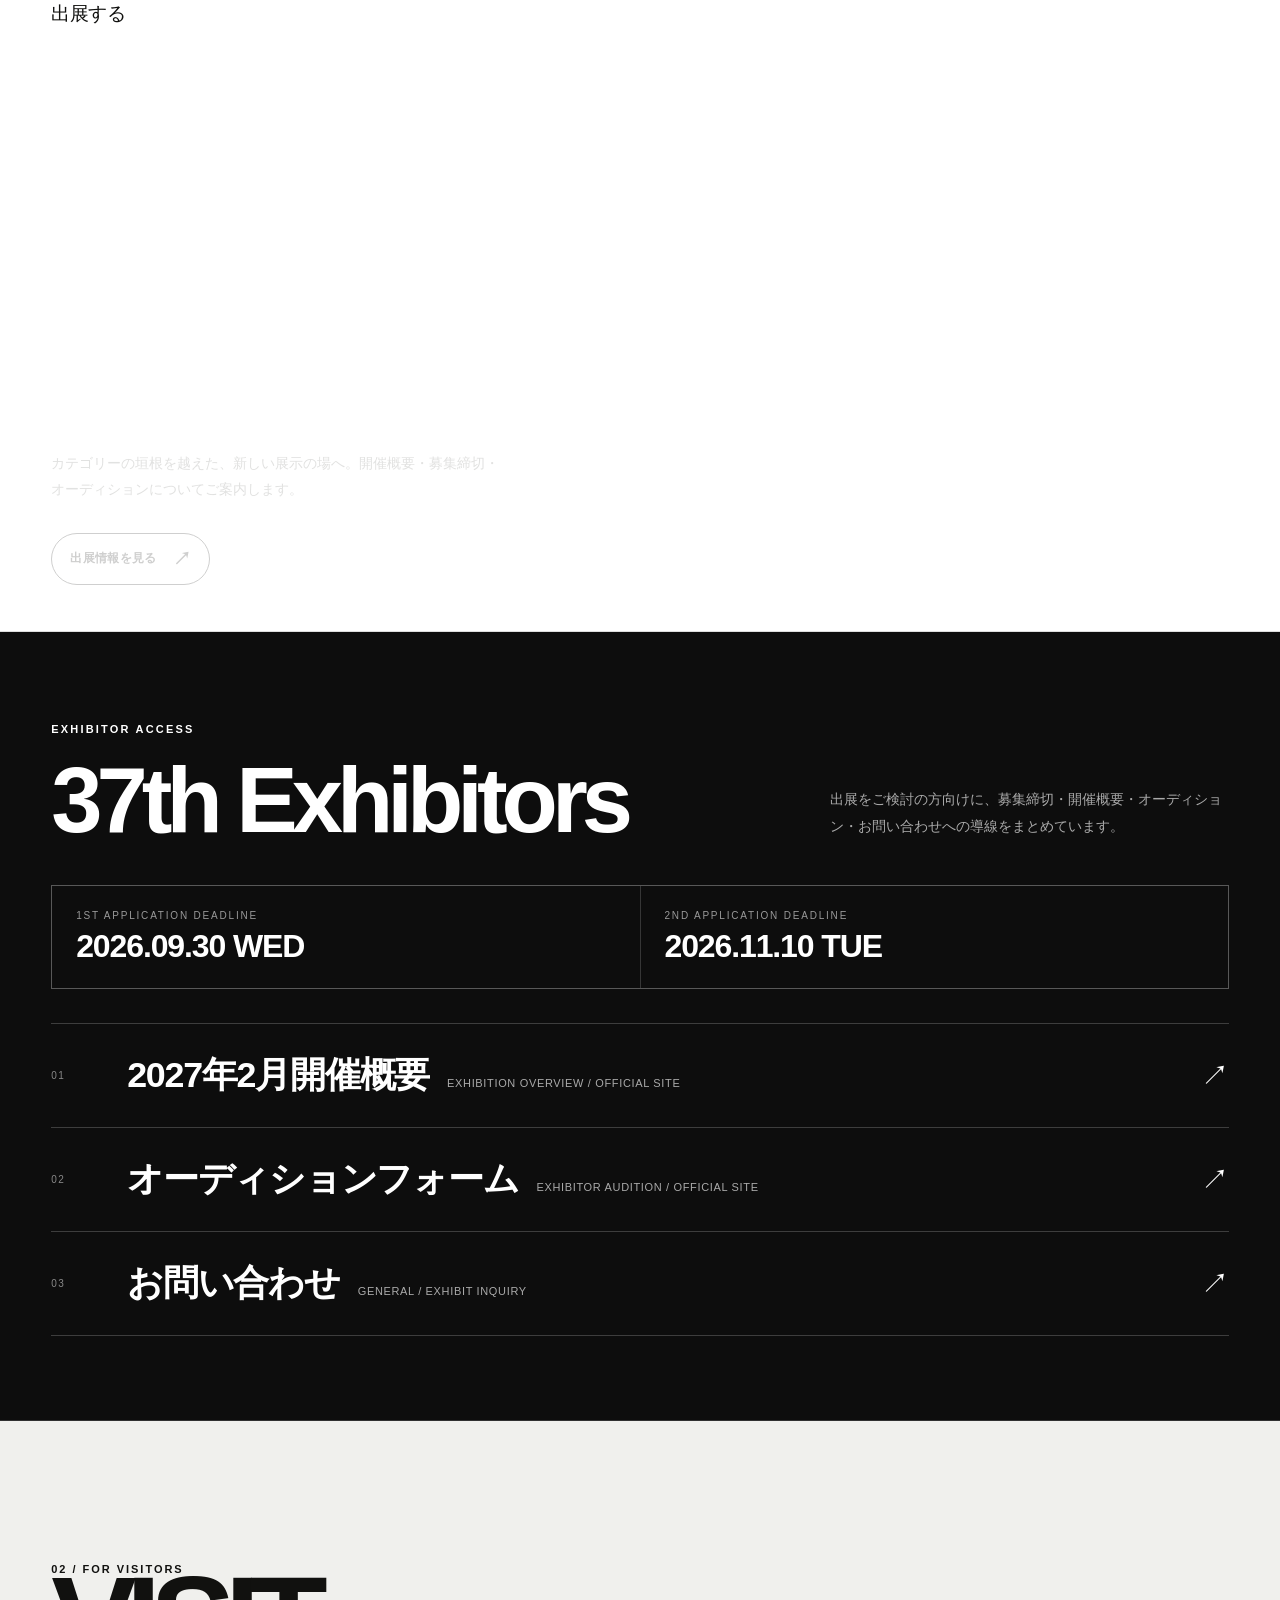
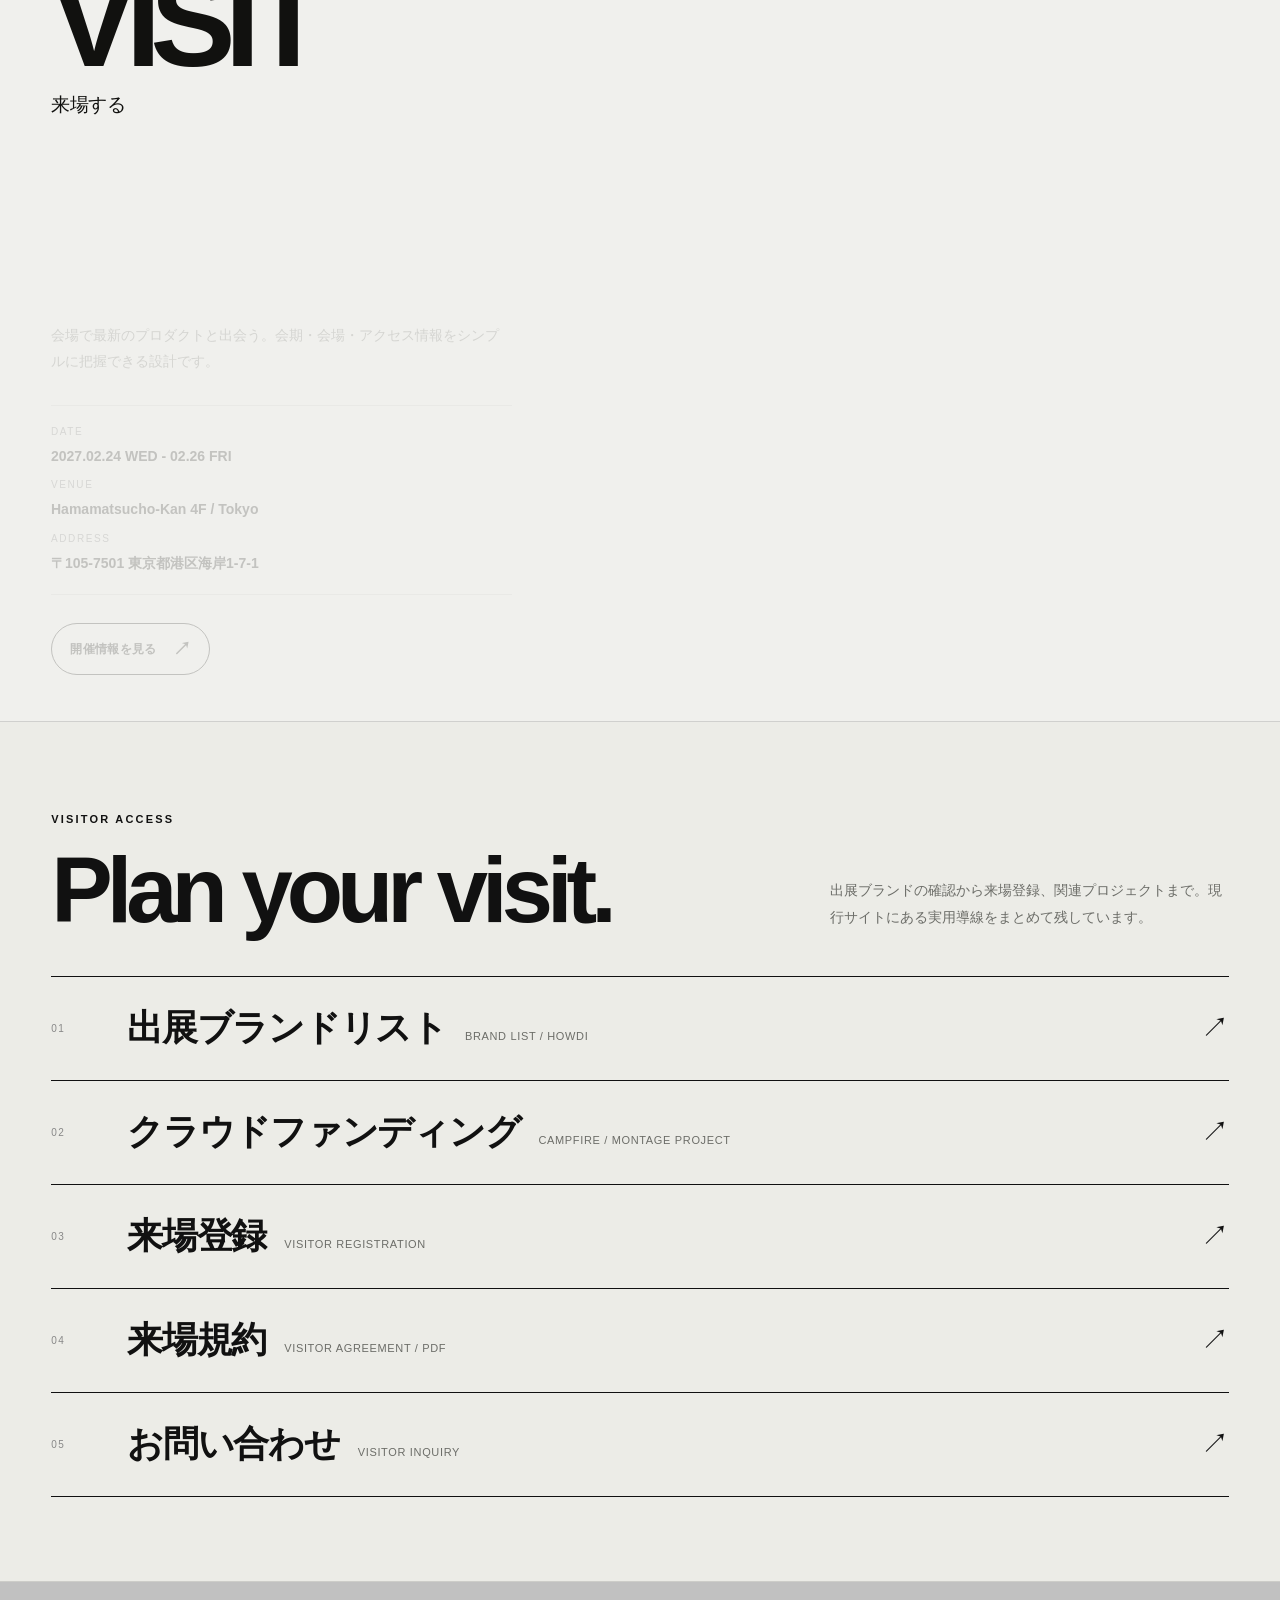
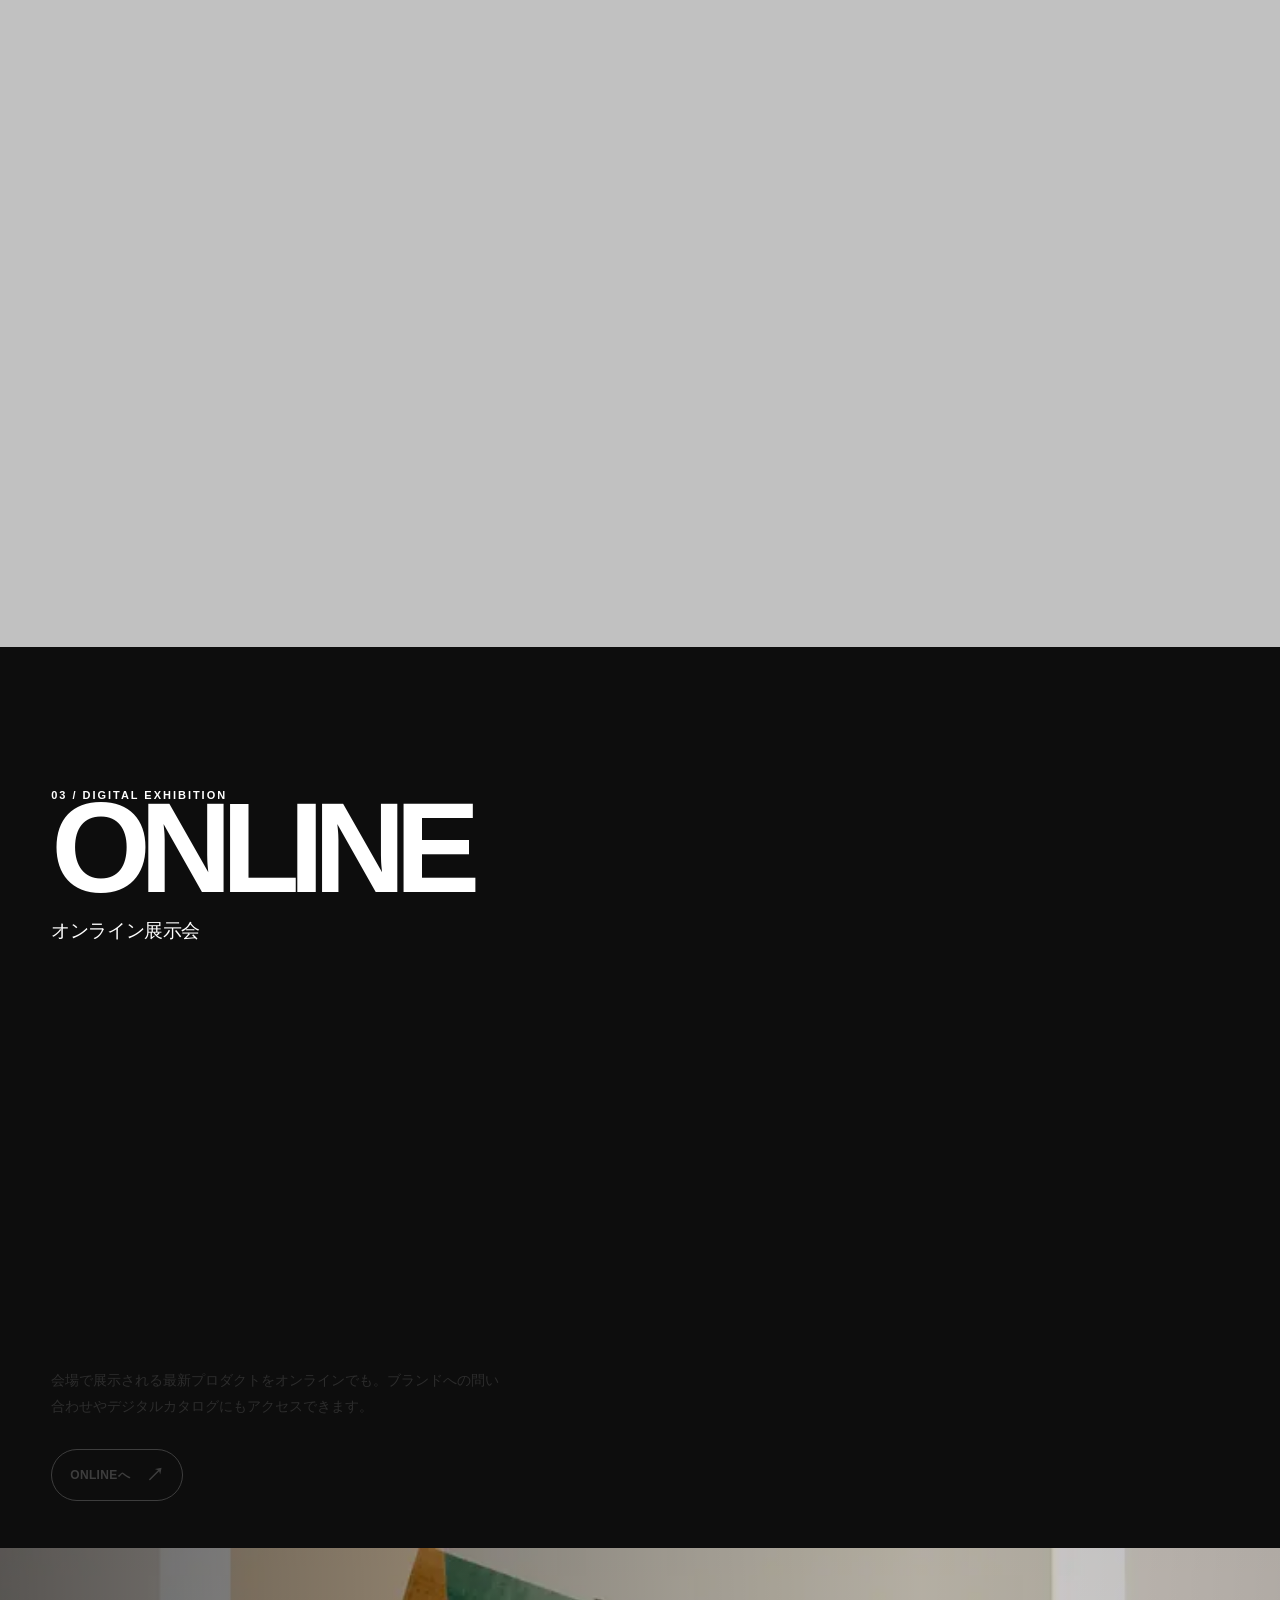
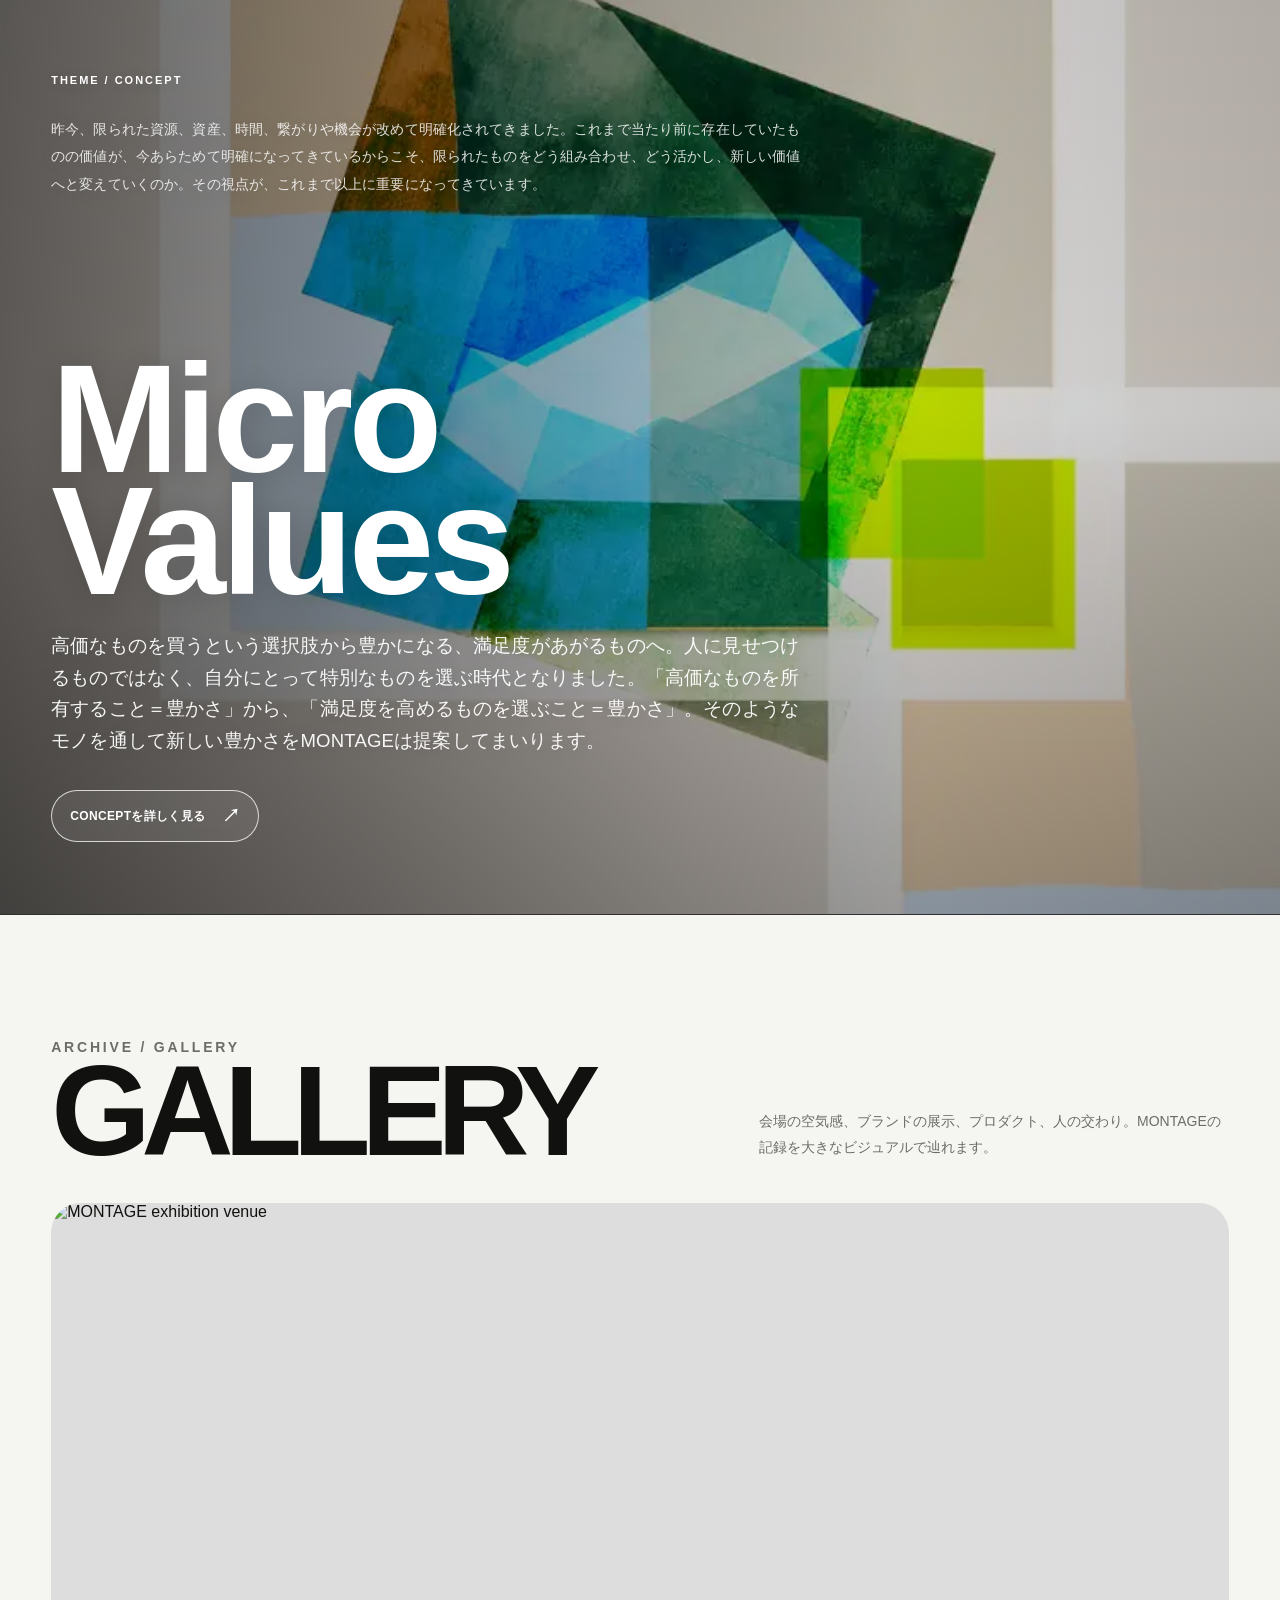
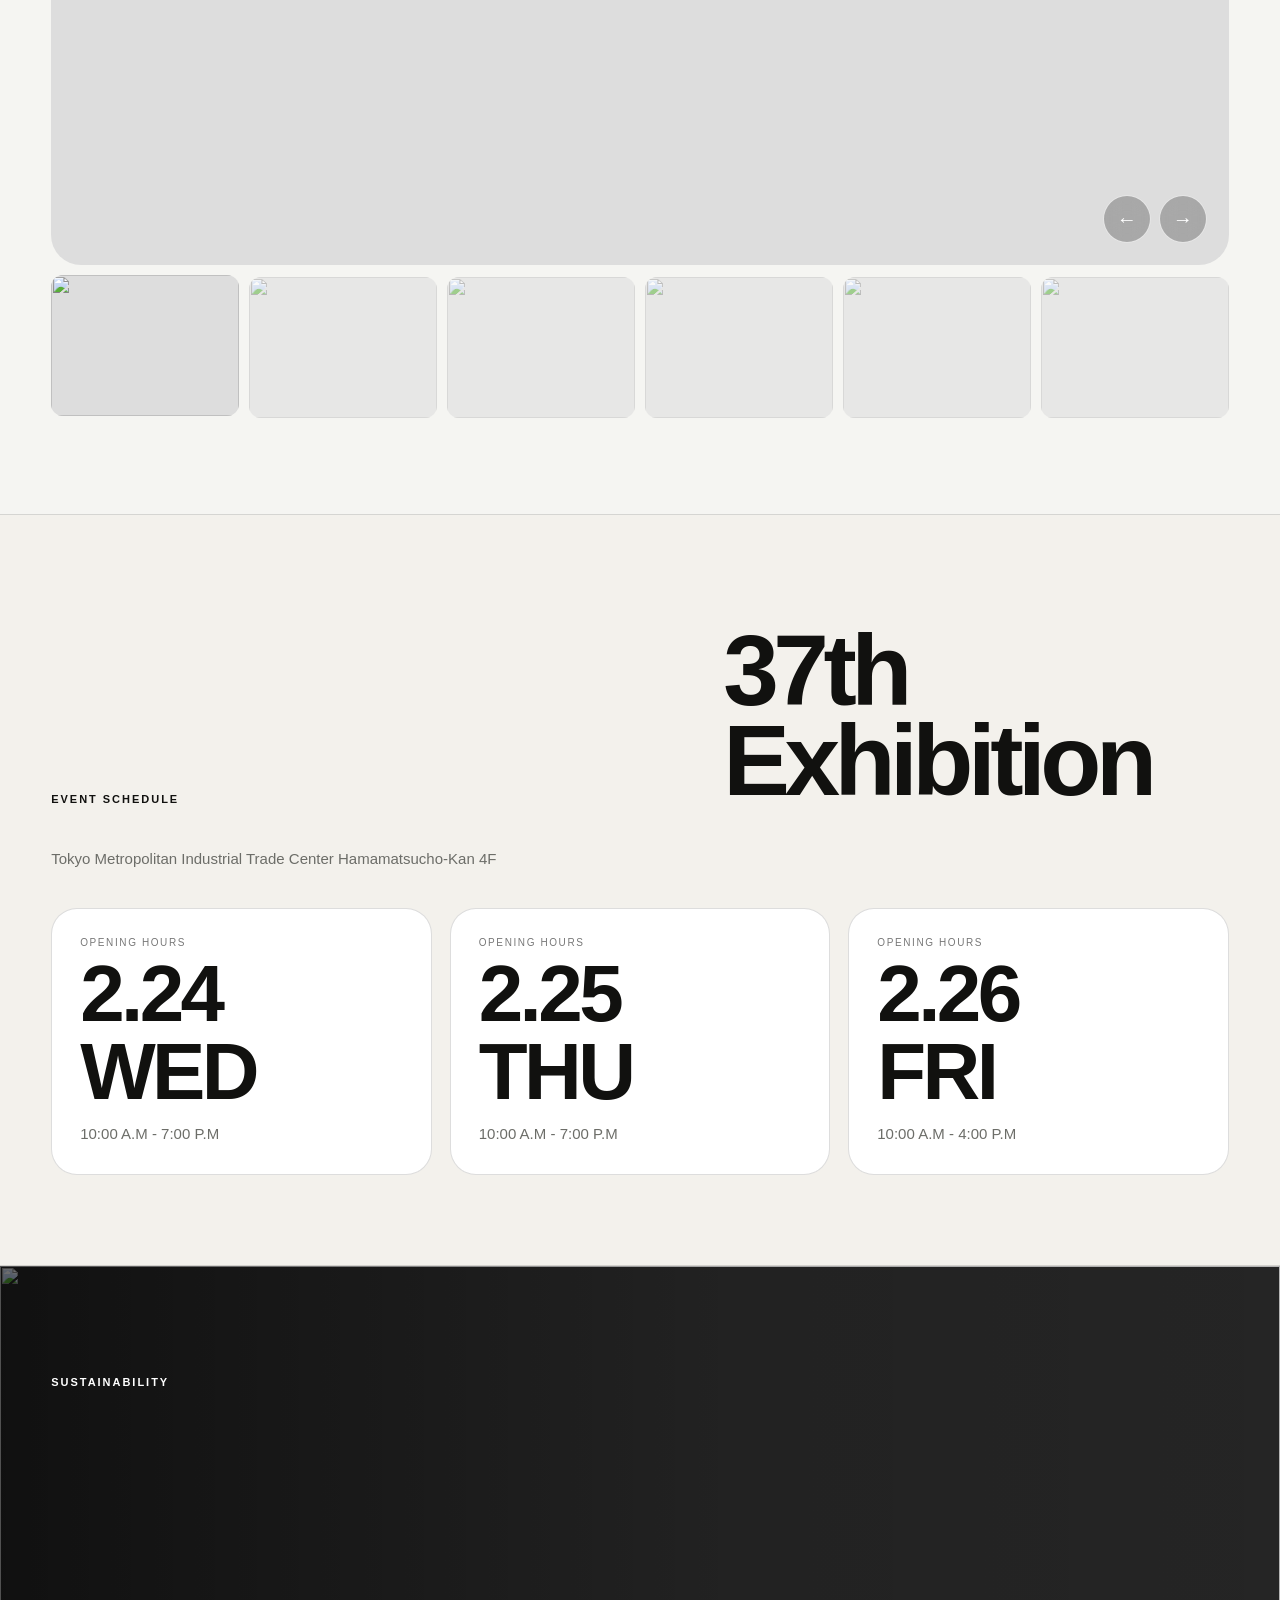
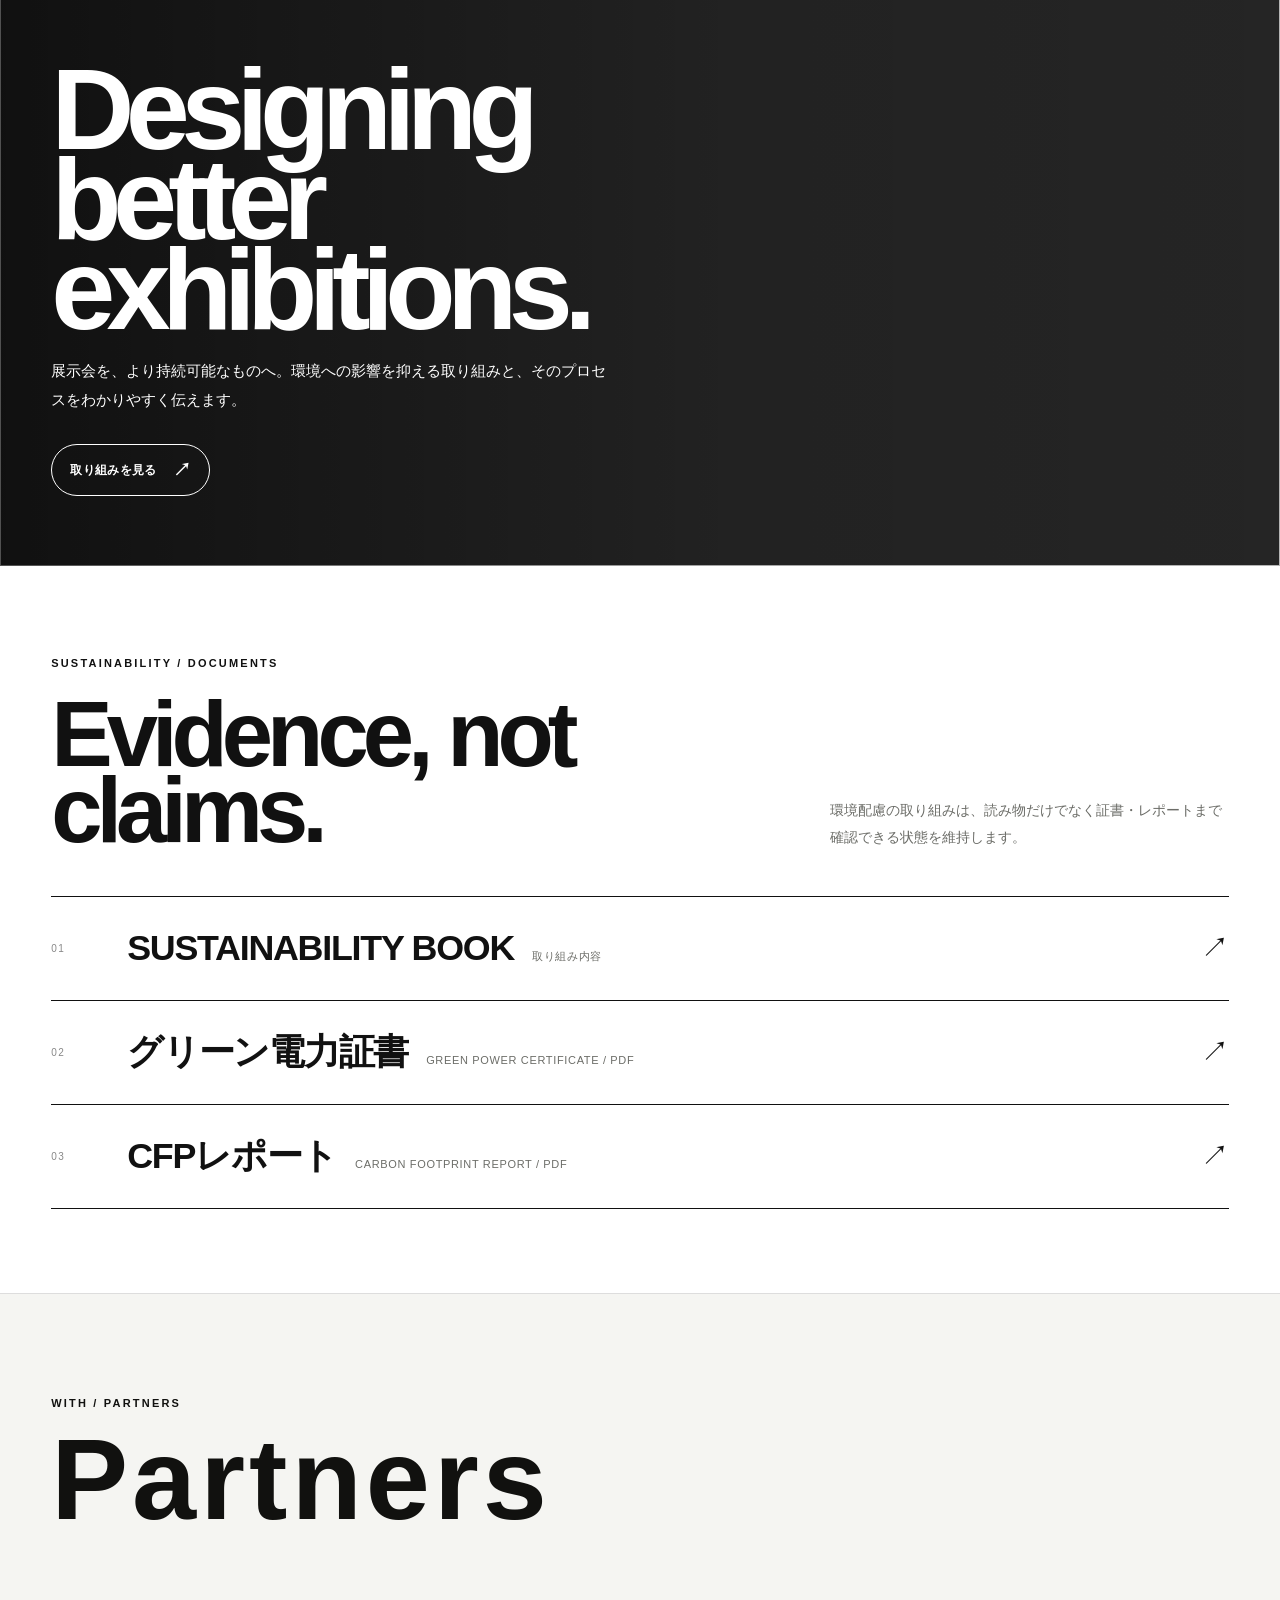
==== commit da69316f: "chore: refresh dark VISIT map assets" ====
--- a/index.html
+++ b/index.html
@@ -10,7 +10,7 @@
 <link rel="stylesheet" href="schedule-counter.css?v=20260913-2">
 <link rel="stylesheet" href="partners-marquee.css?v=20260913-1">
 <link rel="stylesheet" href="section-refinements.css?v=20260913-4">
-<link rel="stylesheet" href="access-map.css?v=20260914-3">
+<link rel="stylesheet" href="access-map.css?v=20260914-4">
 </head>
 <body>
 <header class="header" id="header">
@@ -45,7 +45,7 @@
 <script src="script.js?v=20260913-7" defer></script>
 <script src="schedule-counter.js?v=20260913-2" defer></script>
 <script src="partners-marquee.js?v=20260913-1" defer></script>
-<script src="access-map.js?v=20260914-4" defer></script>
+<script src="access-map.js?v=20260914-5" defer></script>
 <script src="section-refinements.js?v=20260914-1" defer></script>
 <script src="hero-clarity-patch.js?v=20260913-1" defer></script>
 </body>
--- a/access-map.css
+++ b/access-map.css
@@ -1,82 +1,23 @@
-/* VISIT / ACCESS MAP — responsive full-width Google Map */
+/* VISIT / ACCESS MAP — full-width dark monochrome Google Map */
 .accessMap{
   position:relative;
   width:100%;
   max-width:none;
-  background:#f3f1ec;
-  border-bottom:1px solid var(--line);
+  margin:0;
+  padding:0;
   overflow:hidden;
-}
-.accessMap__head{
-  display:grid;
-  grid-template-columns:minmax(0,1fr) minmax(320px,.9fr);
-  gap:48px;
-  align-items:end;
-  padding:96px var(--pad) 42px;
-}
-.accessMap__eyebrow{
-  display:block;
-  margin:0 0 18px;
-  font-size:11px;
-  line-height:1;
-  font-weight:700;
-  letter-spacing:.18em;
-  text-transform:uppercase;
-}
-.accessMap__title{
-  margin:0;
-  font-size:clamp(58px,8vw,126px);
-  line-height:.82;
-  letter-spacing:-.075em;
-  font-weight:760;
-}
-.accessMap__meta{
-  justify-self:end;
-  width:min(100%,560px);
-}
-.accessMap__venue{
-  margin:0;
-  font-size:clamp(20px,2vw,30px);
-  line-height:1.25;
-  letter-spacing:-.025em;
-  font-weight:680;
-}
-.accessMap__address{
-  margin:12px 0 24px;
-  color:var(--muted);
-  font-size:14px;
-  line-height:1.75;
-}
-.accessMap__link{
-  display:inline-flex;
-  align-items:center;
-  gap:12px;
-  min-height:48px;
-  padding:0 18px;
-  border:1px solid rgba(17,17,15,.38);
-  border-radius:999px;
-  font-size:12px;
-  font-weight:700;
-  letter-spacing:.02em;
-  transition:transform .2s ease,background .2s ease,color .2s ease;
-}
-.accessMap__link:hover{
-  transform:translateY(-2px);
-  background:#111;
-  color:#fff;
+  background:#050505;
+  border:0;
 }
 
-/* Full-bleed map: always spans the viewport, even inside a constrained parent. */
 .accessMap__canvas{
   position:relative;
-  left:50%;
-  width:100vw;
-  max-width:none;
+  width:100%;
   height:clamp(460px,52vw,700px);
-  margin-left:-50vw;
   overflow:hidden;
-  background:#e8ecea;
+  background:#050505;
 }
+
 .accessMap__canvas iframe,
 #visitMapFrame{
   position:absolute;
@@ -90,49 +31,23 @@
   border:0;
   margin:0;
   padding:0;
-  filter:grayscale(.92) saturate(.38) sepia(.08) hue-rotate(155deg) brightness(1.08) contrast(.90);
+  background:#050505;
+  filter:grayscale(1) invert(1) contrast(1.18) brightness(.82);
+  transform:translateZ(0);
 }
+
 .accessMap__canvas::after{
   content:"";
   position:absolute;
   inset:0;
   pointer-events:none;
-  background:rgba(238,243,242,.06);
-  mix-blend-mode:screen;
+  background:rgba(0,0,0,.08);
   z-index:2;
-}
-.accessMap__caption{
-  display:flex;
-  justify-content:space-between;
-  gap:24px;
-  padding:16px var(--pad) 20px;
-  color:#747770;
-  font-size:10px;
-  letter-spacing:.12em;
-  text-transform:uppercase;
 }
 
 @media(max-width:900px){
-  .accessMap__head{
-    grid-template-columns:1fr;
-    gap:32px;
-    padding:76px 22px 32px;
-  }
-  .accessMap__meta{
-    justify-self:start;
-    width:100%;
-  }
-  .accessMap__title{
-    font-size:clamp(56px,17vw,92px);
-    line-height:.86;
-  }
   .accessMap__canvas{
-    height:clamp(400px,66vw,540px);
-  }
-  .accessMap__caption{
-    padding:14px 22px 18px;
-    flex-direction:column;
-    gap:6px;
+    height:clamp(400px,70vw,540px);
   }
 }
 
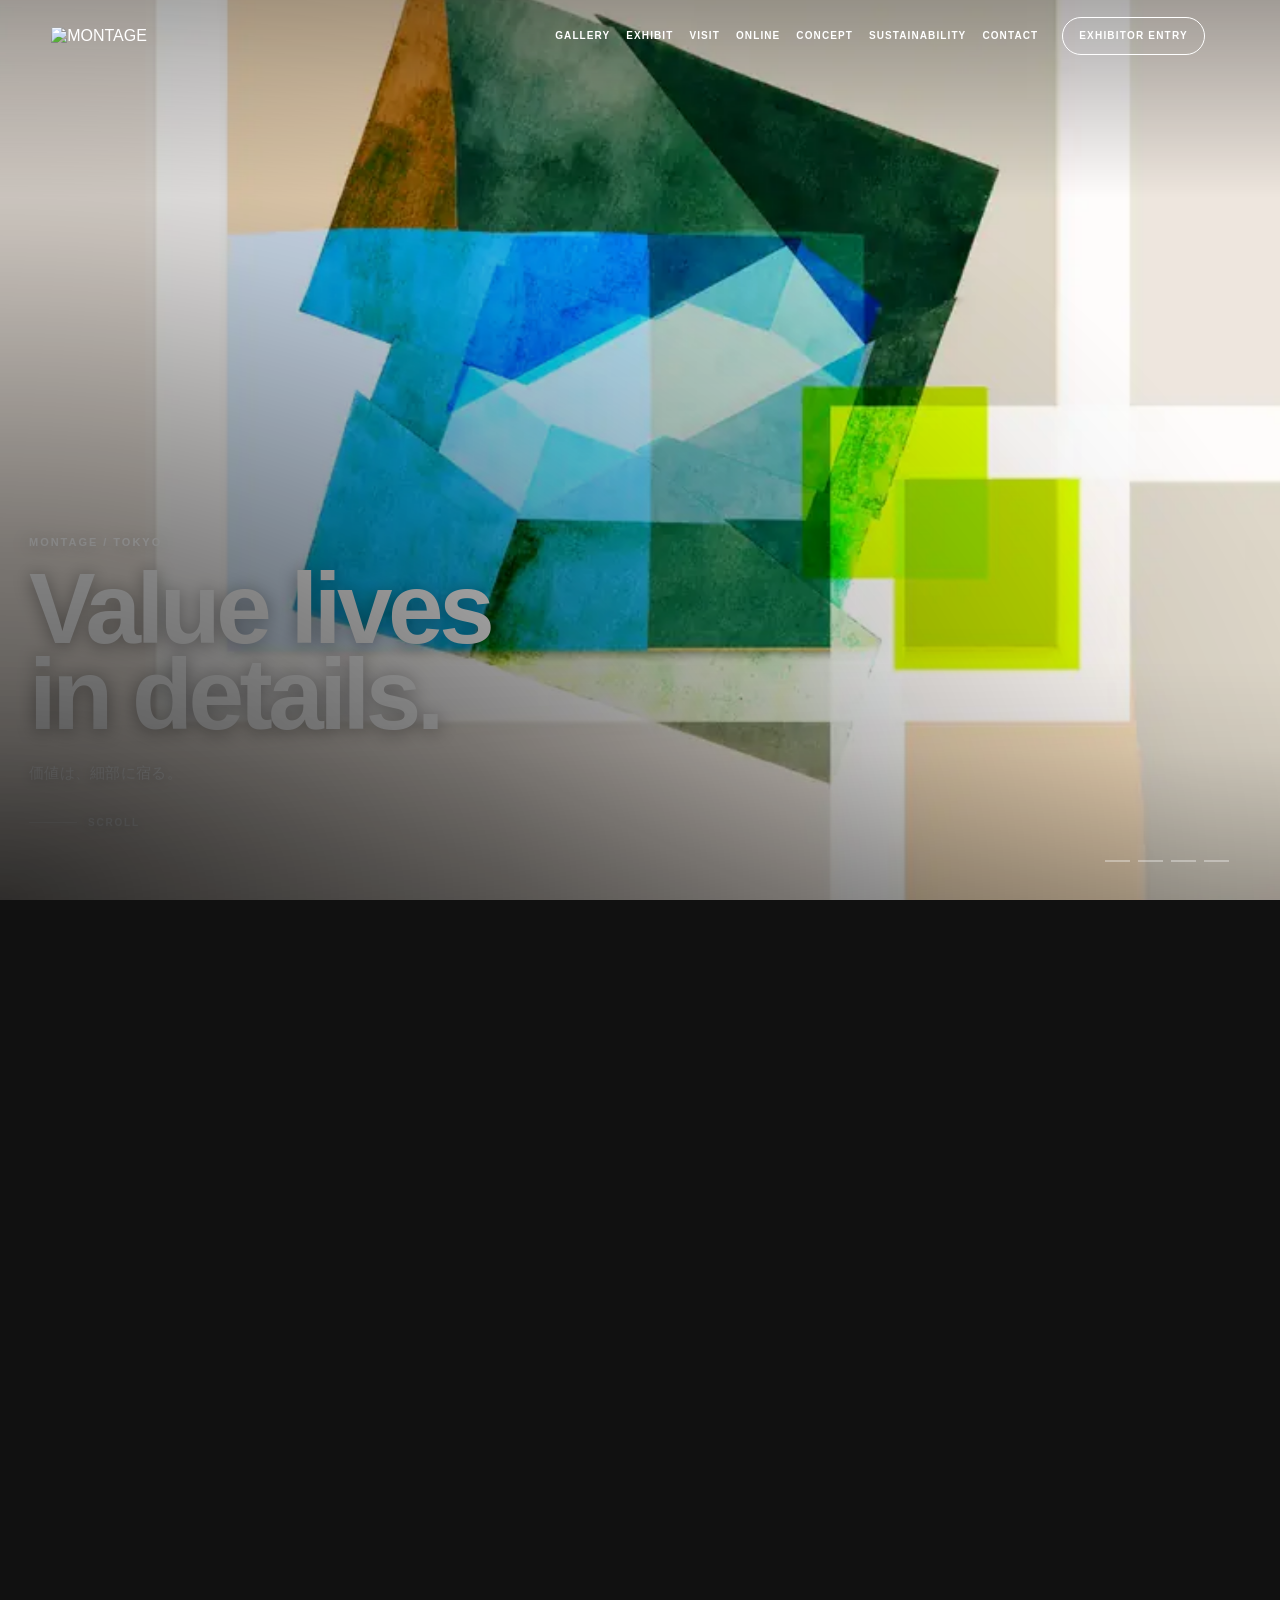
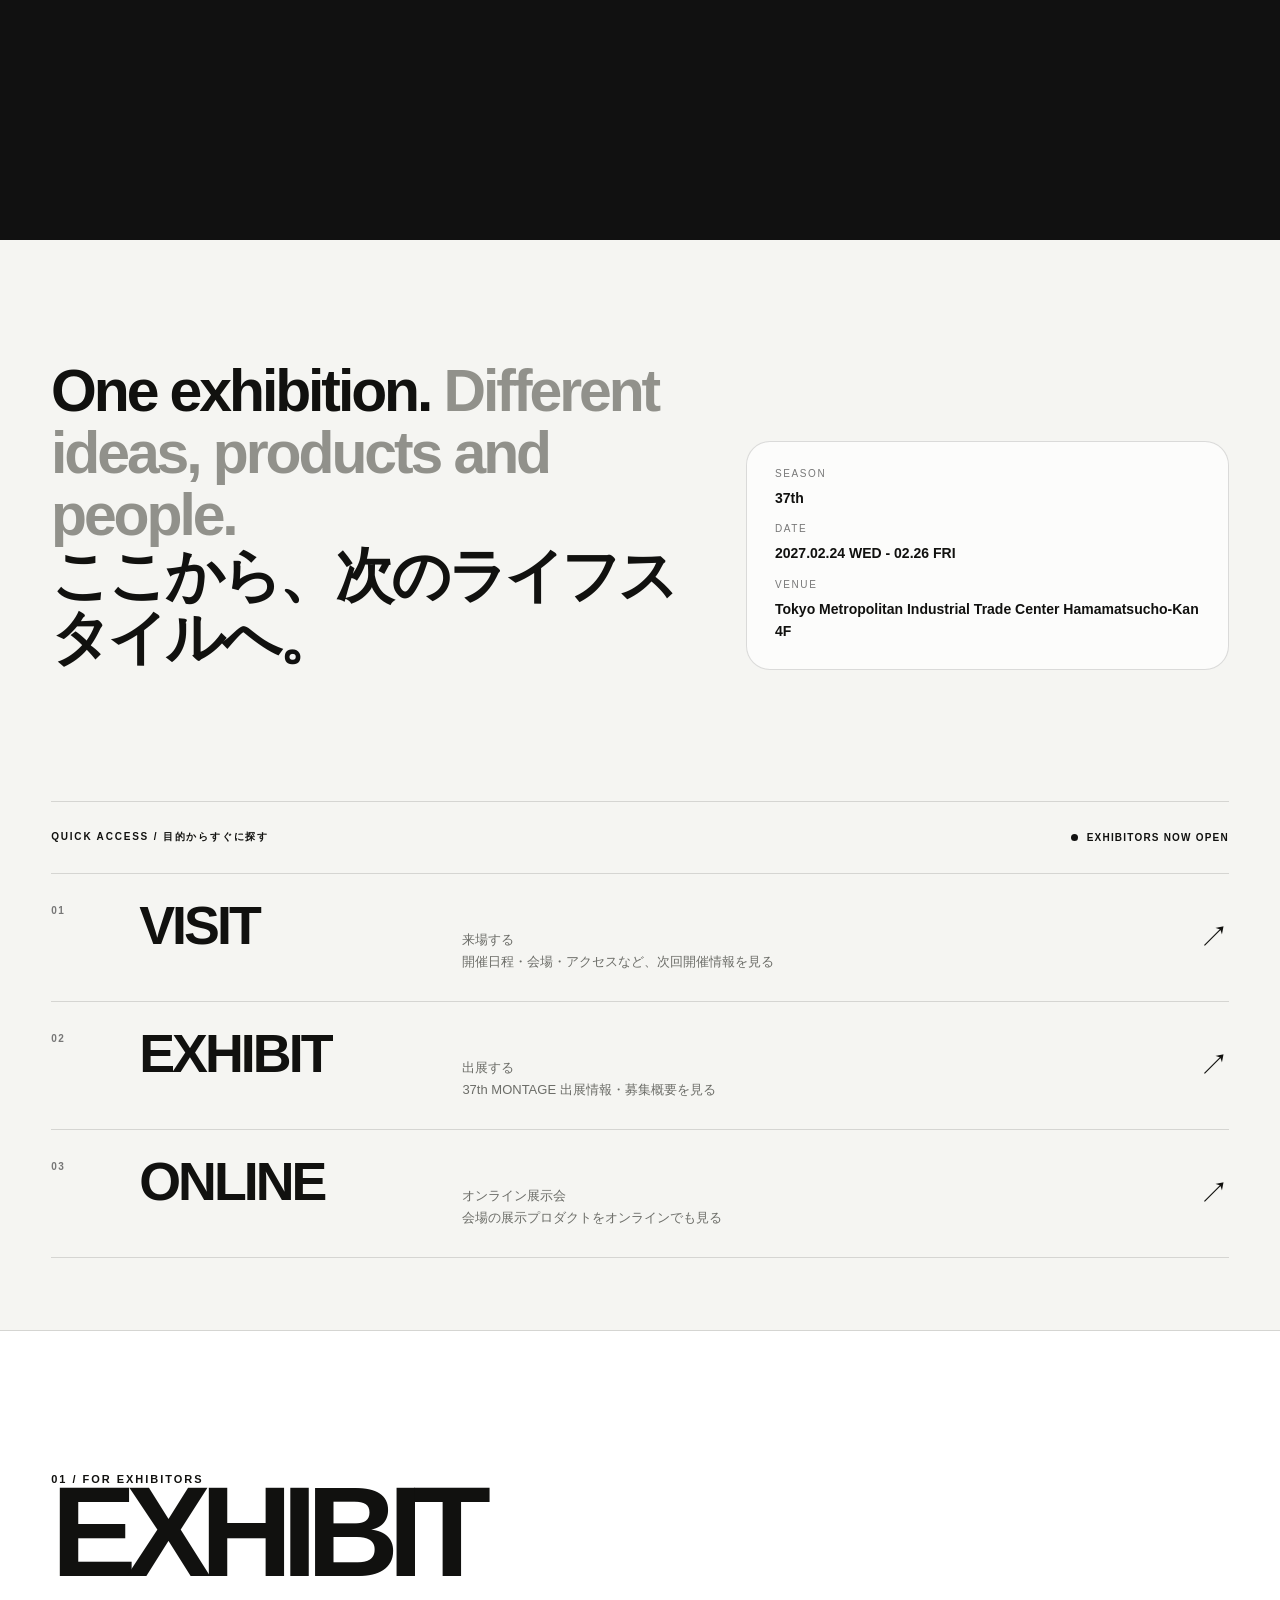
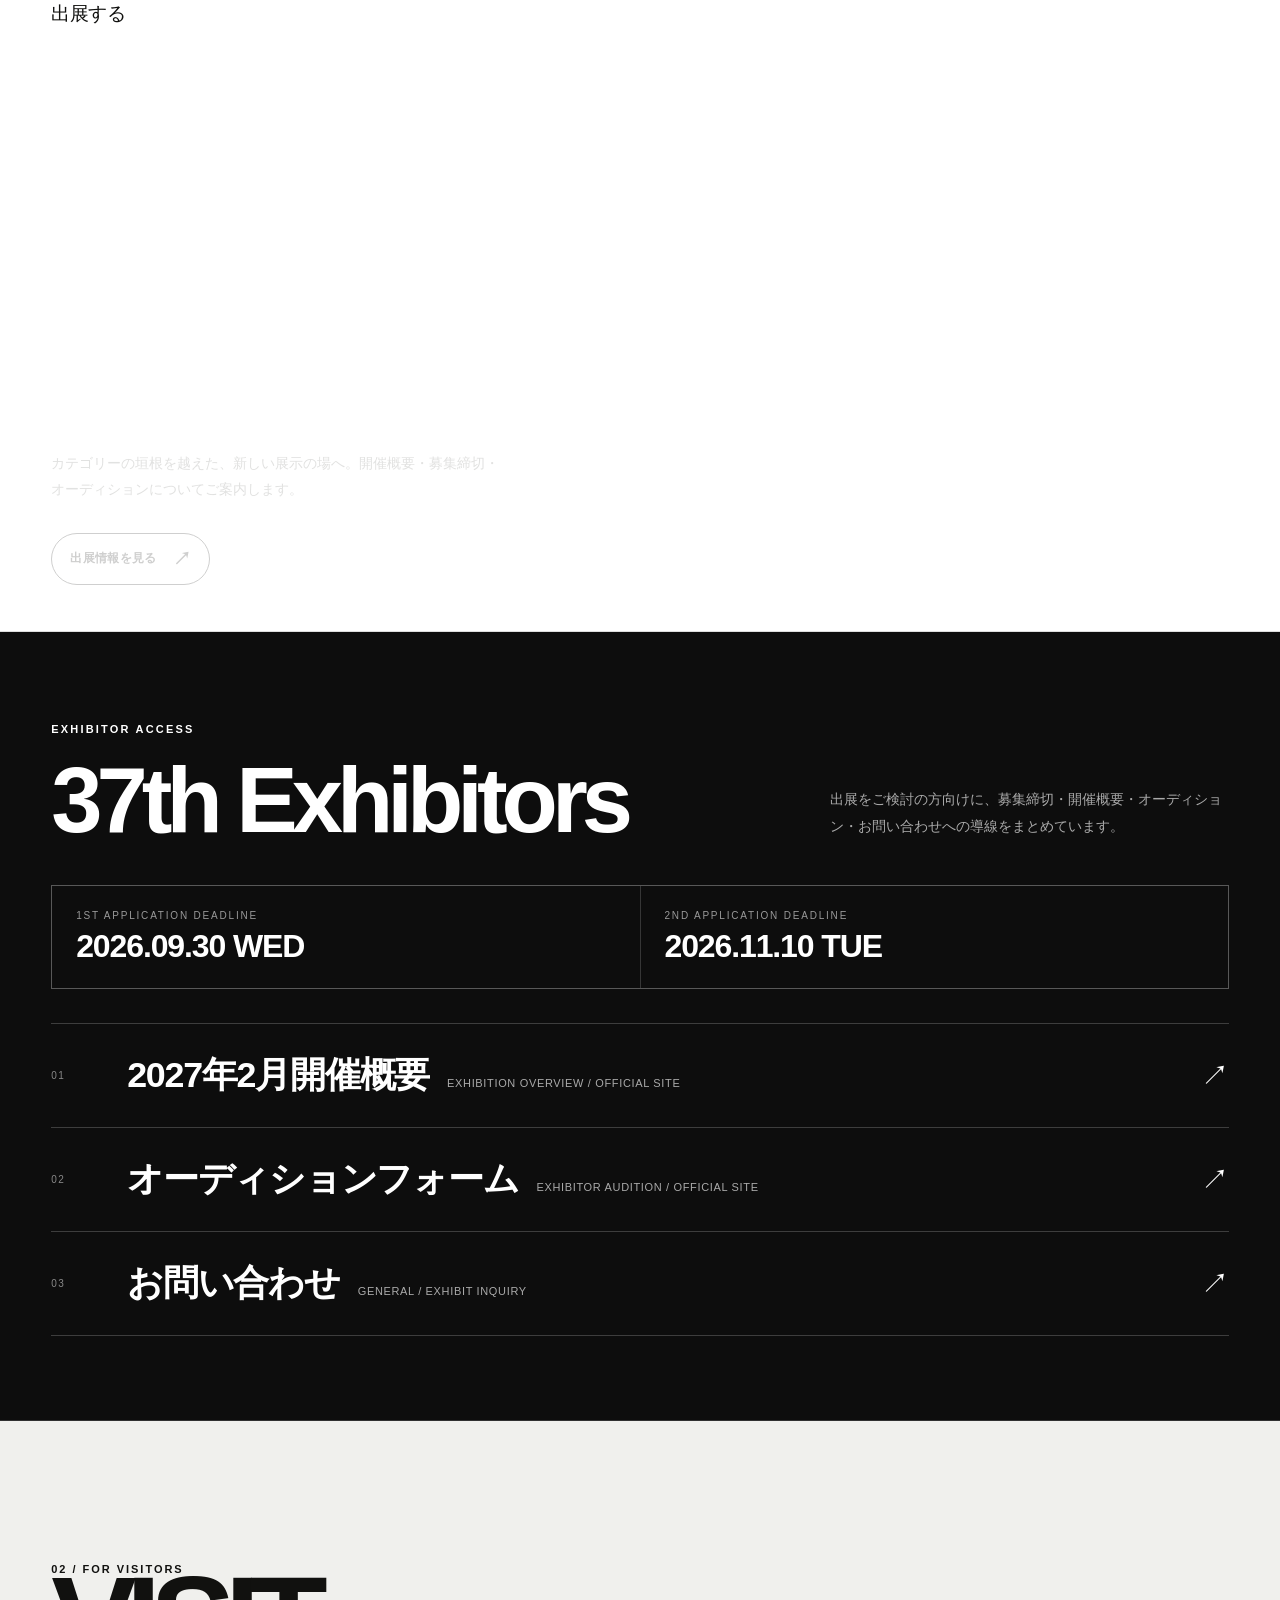
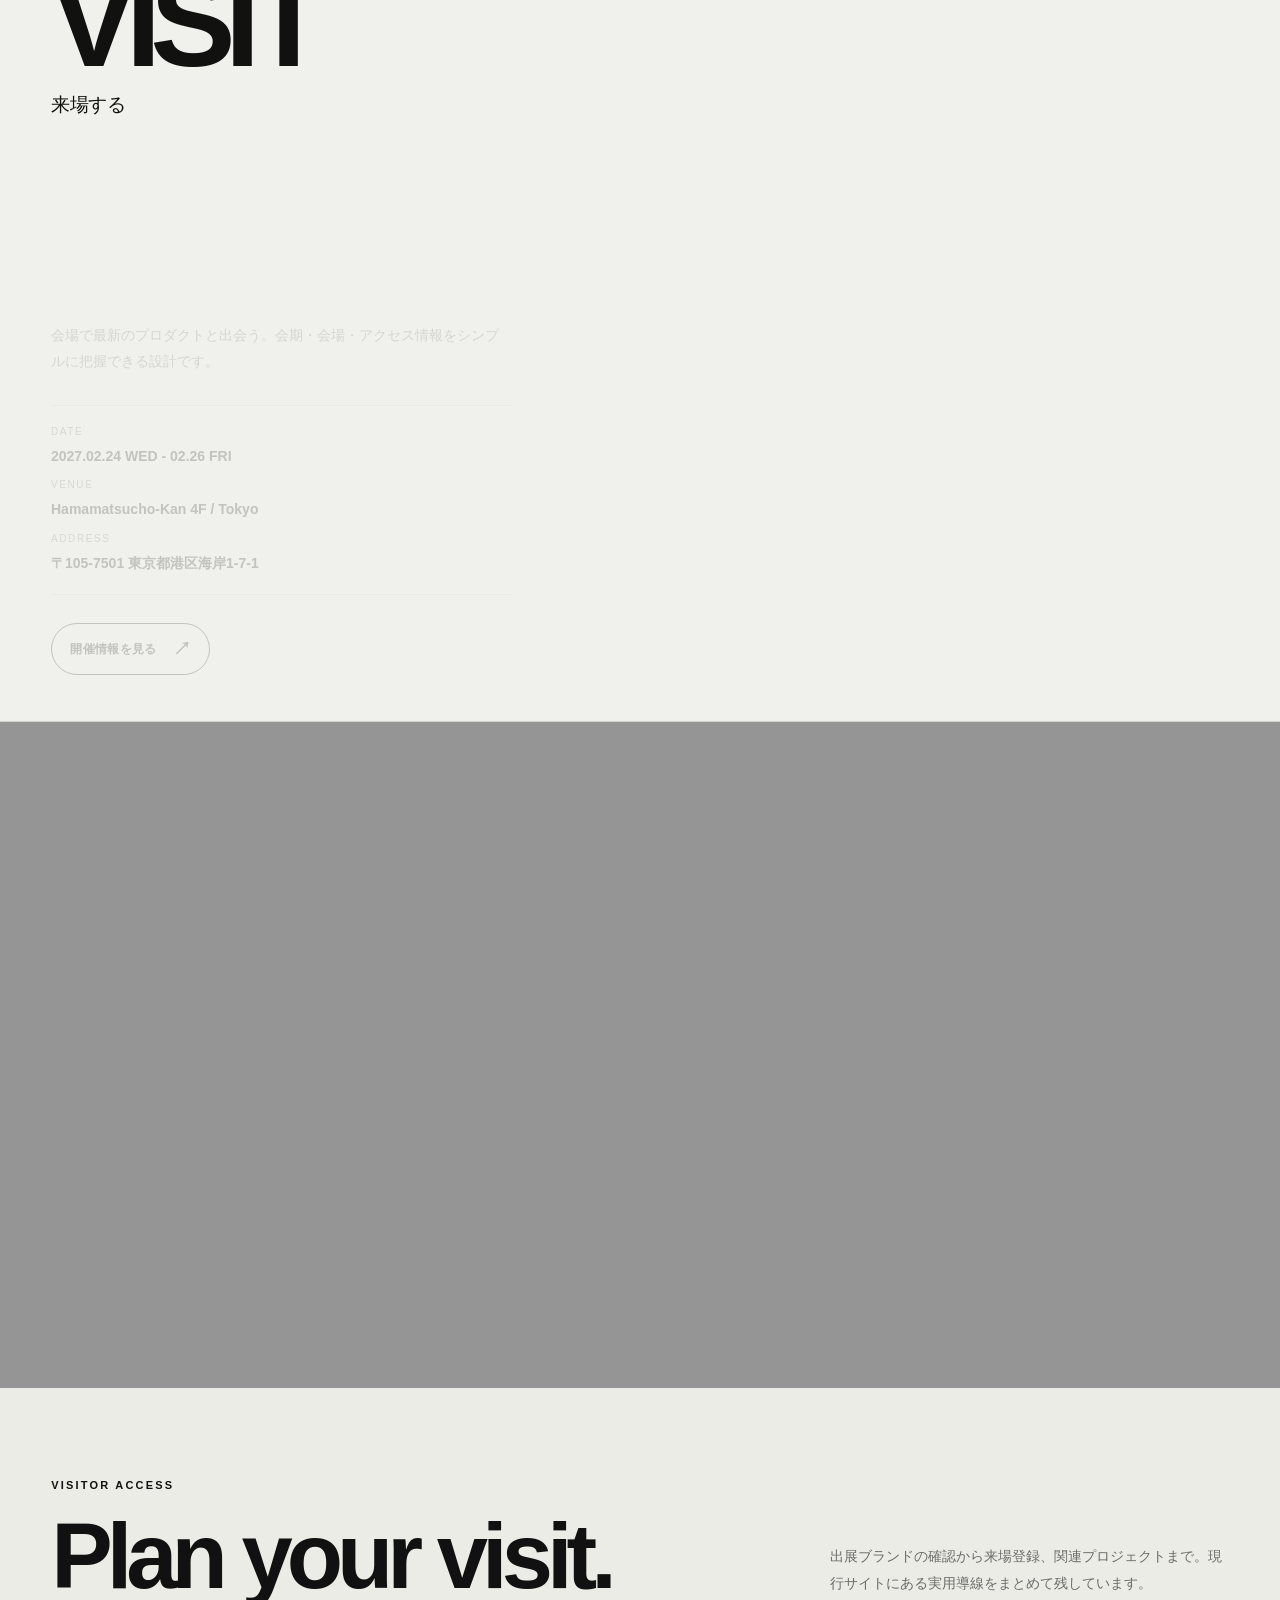
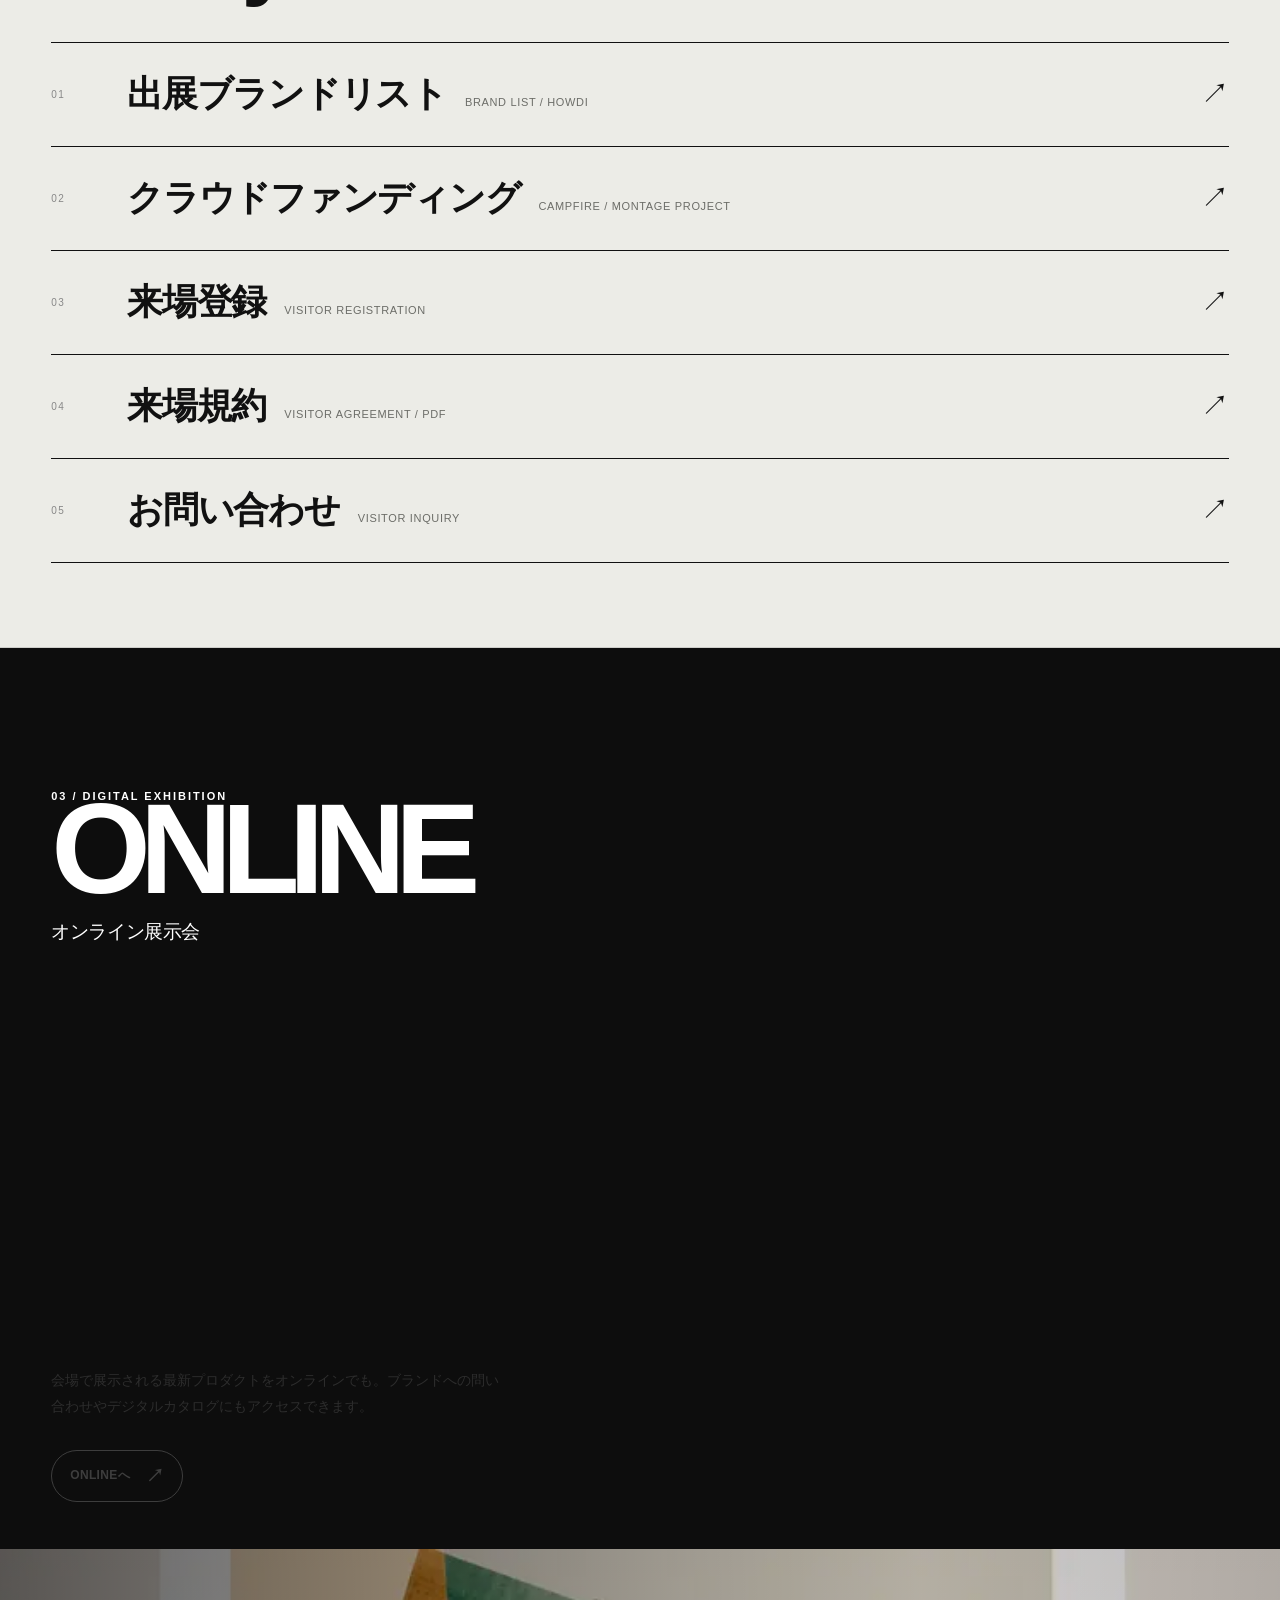
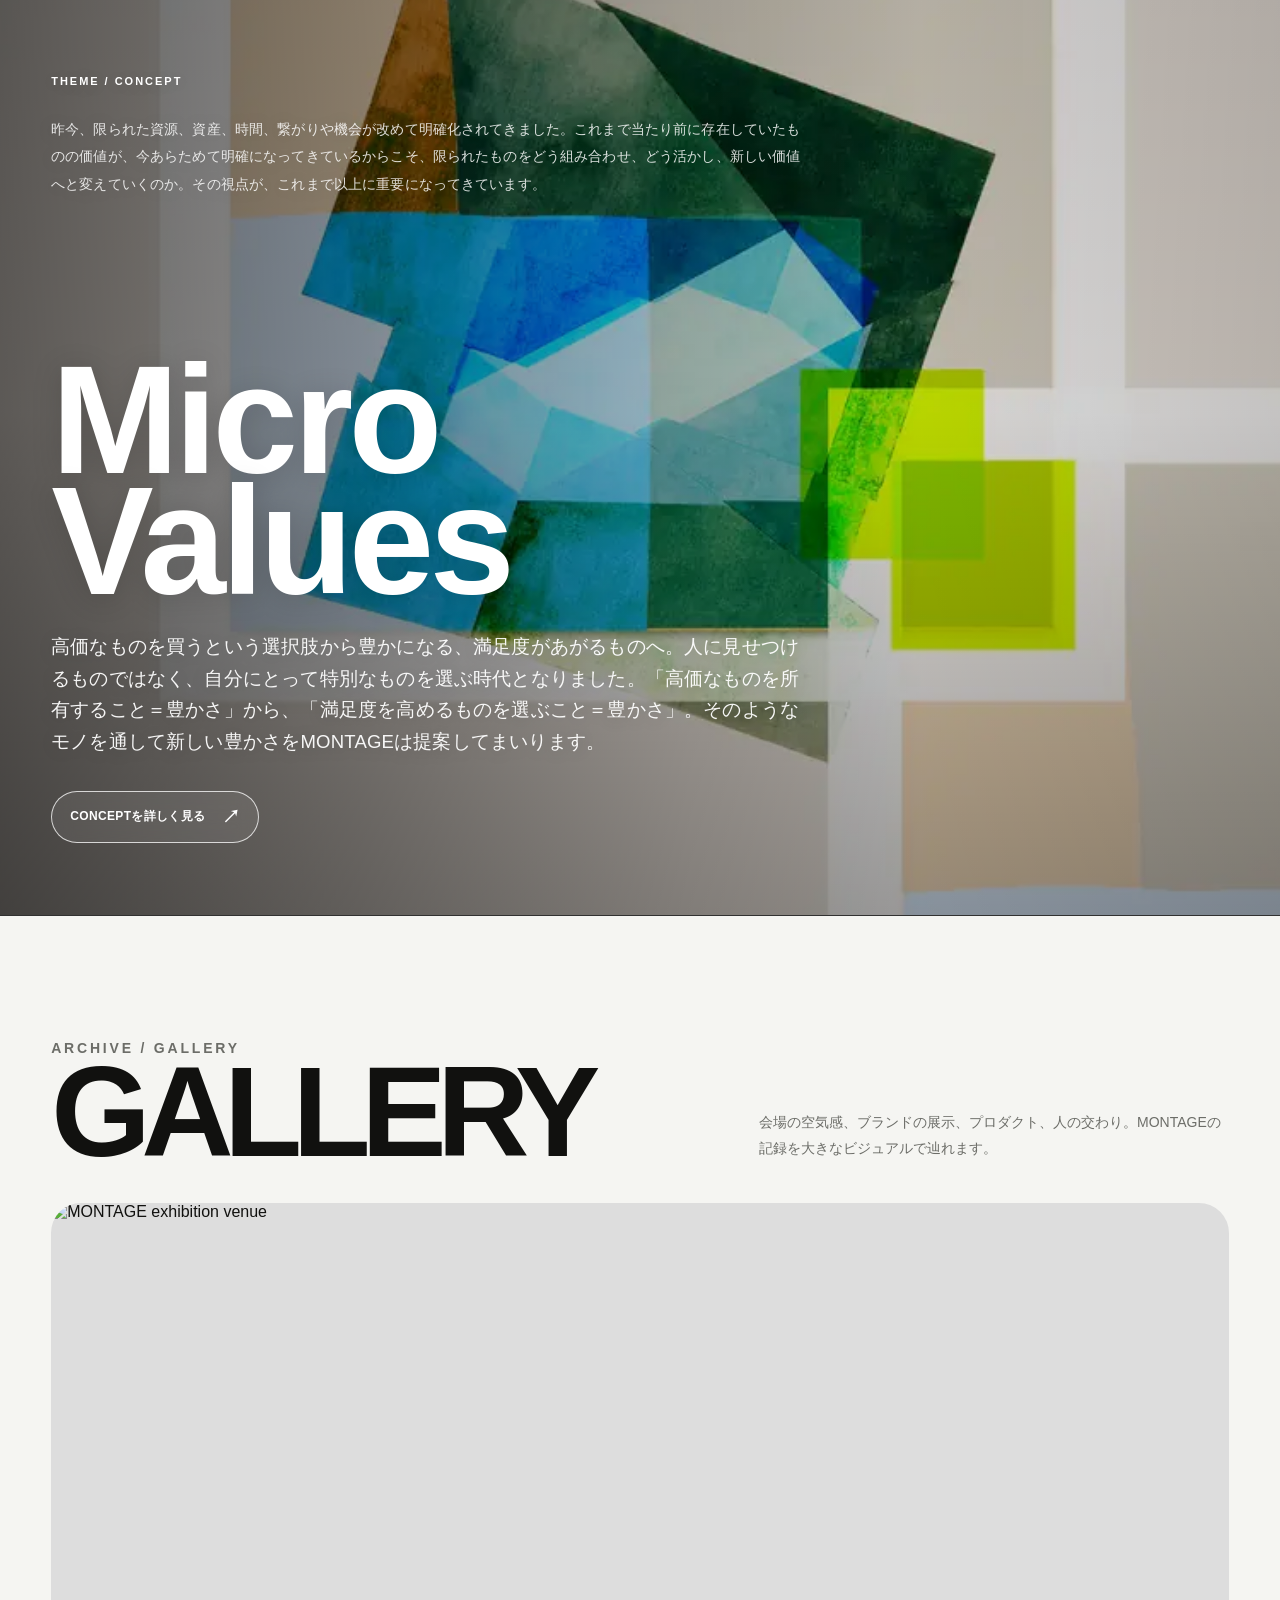
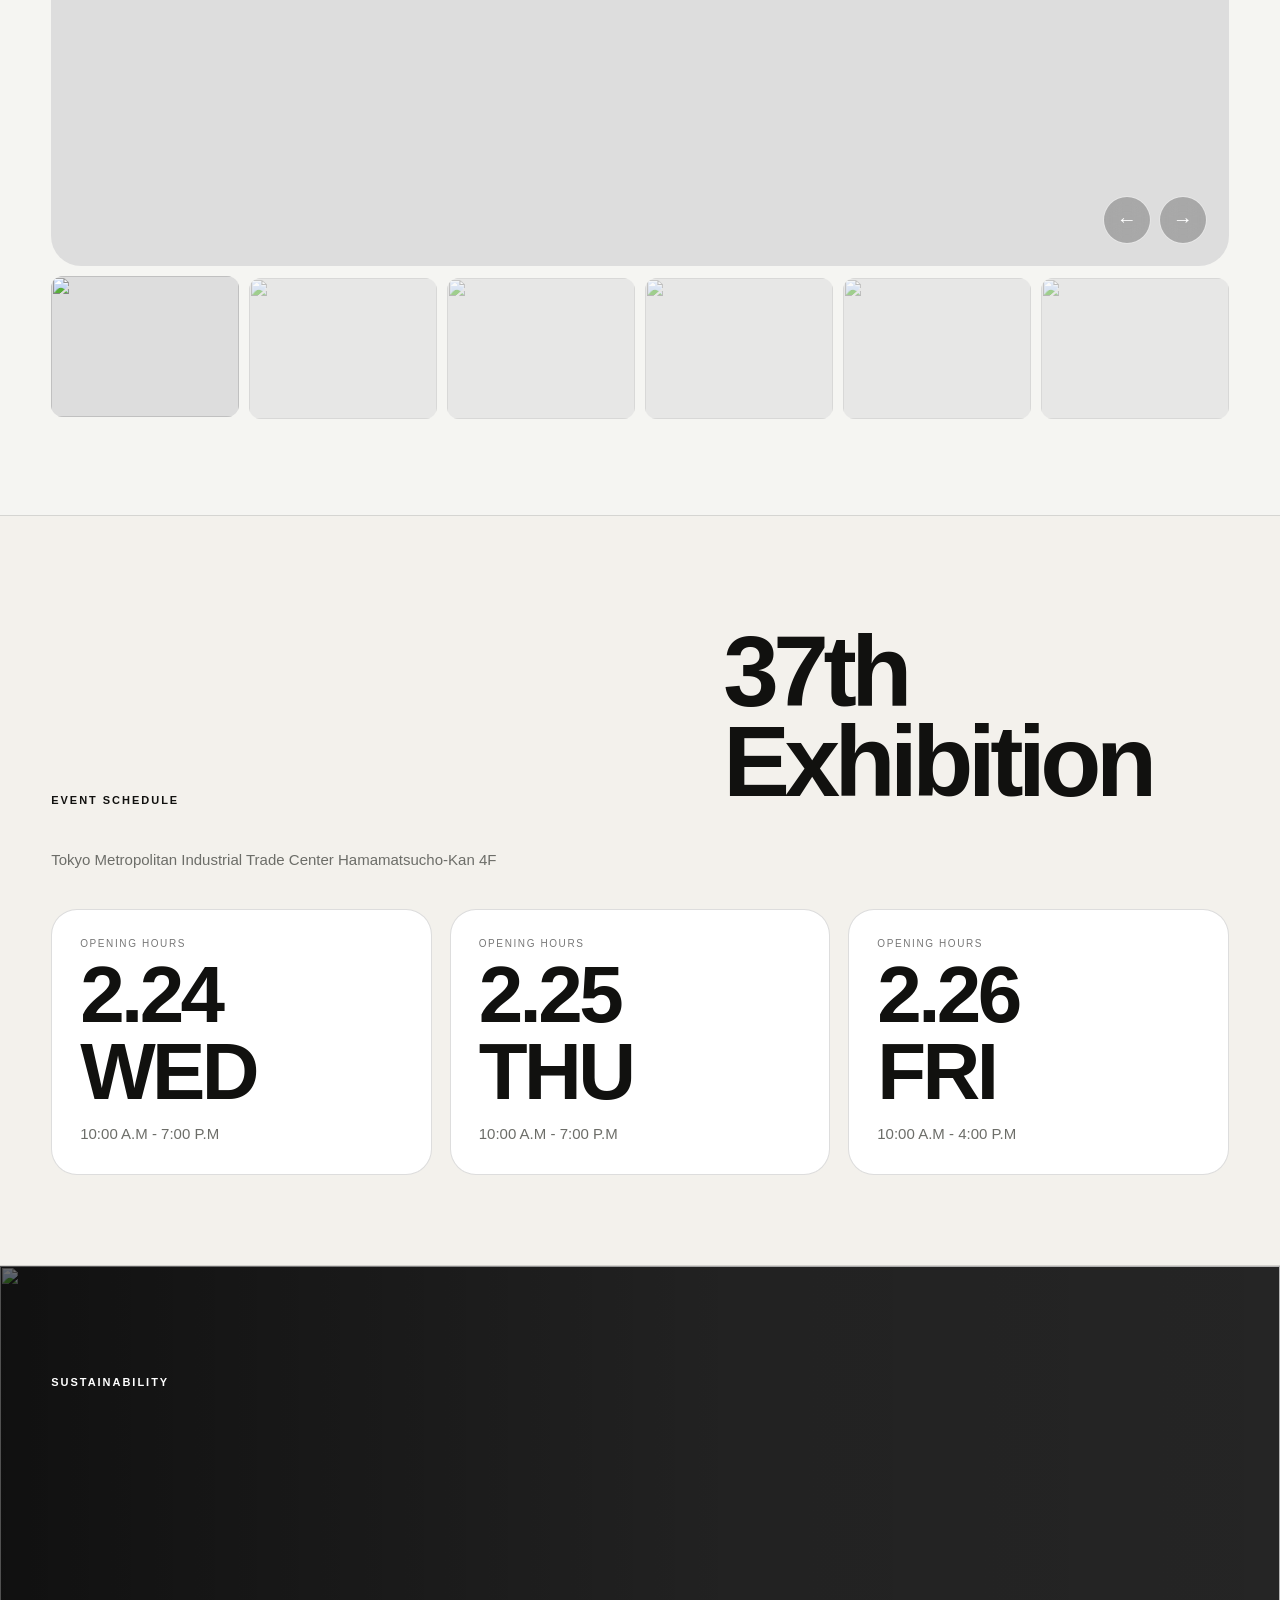
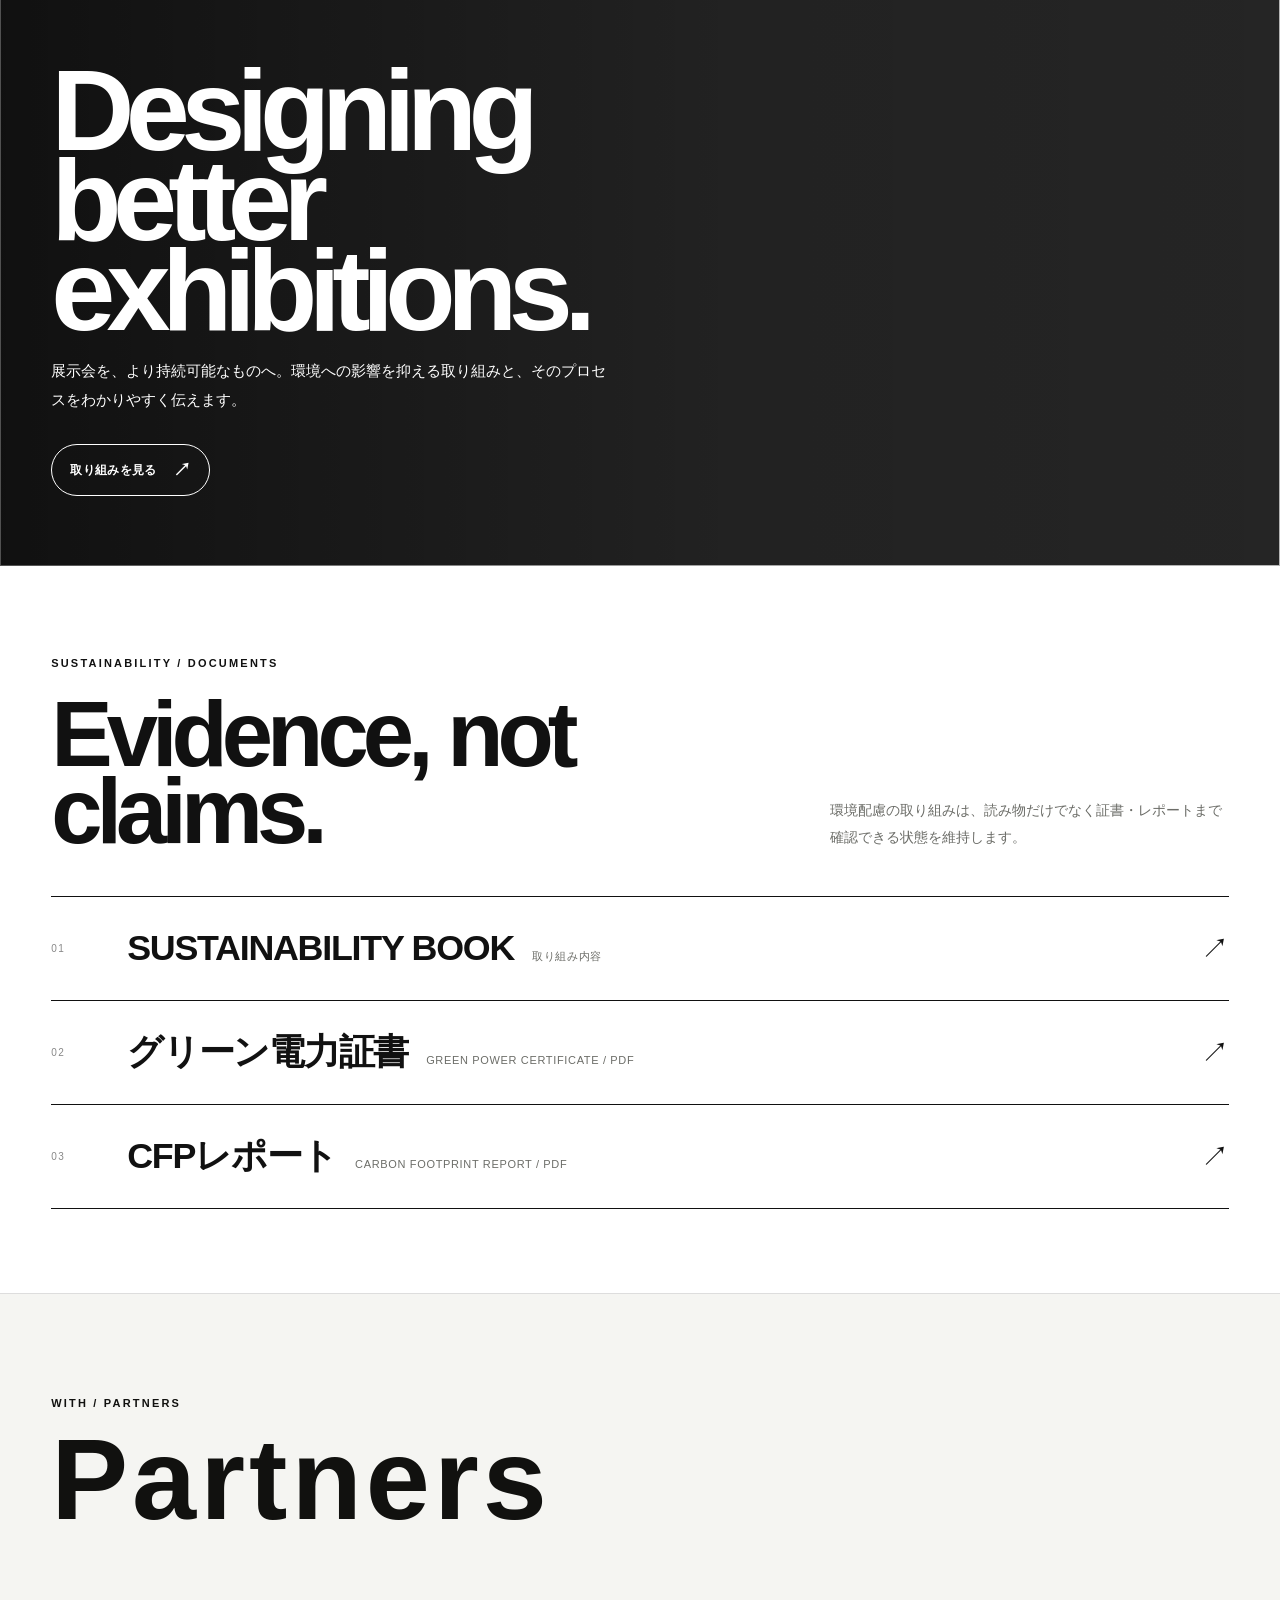
==== commit 7db23b24: "chore: bust VISIT map cache" ====
--- a/index.html
+++ b/index.html
@@ -10,27 +10,13 @@
 <link rel="stylesheet" href="schedule-counter.css?v=20260913-2">
 <link rel="stylesheet" href="partners-marquee.css?v=20260913-1">
 <link rel="stylesheet" href="section-refinements.css?v=20260913-4">
-<link rel="stylesheet" href="access-map.css?v=20260914-4">
+<link rel="stylesheet" href="access-map.css?v=20260914-5">
 </head>
 <body>
-<header class="header" id="header">
-  <div class="header__in">
-    <a href="#top" class="logo" aria-label="MONTAGE home"><img src="https://montage-express.jp/contents/wp-content/themes/montage/images/logo.png" alt="MONTAGE"></a>
-    <nav class="nav" aria-label="Primary navigation"><a href="#exhibit">EXHIBIT</a><a href="#visit">VISIT</a><a href="#online">ONLINE</a><a href="#concept">CONCEPT</a><a href="#contact">CONTACT</a></nav>
-    <button class="menuBtn" type="button" id="menuBtn" aria-expanded="false">MENU</button>
-  </div>
-</header>
+<header class="header" id="header"><div class="header__in"><a href="#top" class="logo" aria-label="MONTAGE home"><img src="https://montage-express.jp/contents/wp-content/themes/montage/images/logo.png" alt="MONTAGE"></a><nav class="nav" aria-label="Primary navigation"><a href="#exhibit">EXHIBIT</a><a href="#visit">VISIT</a><a href="#online">ONLINE</a><a href="#concept">CONCEPT</a><a href="#contact">CONTACT</a></nav><button class="menuBtn" type="button" id="menuBtn" aria-expanded="false">MENU</button></div></header>
 <div class="mobileSheet" id="mobileSheet"><a href="#exhibit">EXHIBIT</a><a href="#visit">VISIT</a><a href="#online">ONLINE</a><a href="#concept">CONCEPT</a><a href="#contact">CONTACT</a><small>MONTAGE / JOINT EXHIBITION / TOKYO</small></div>
 <main id="top">
-<section class="heroScroll" id="heroScroll" aria-label="MONTAGE story"><div class="heroSticky">
-<div class="scene" data-scene="0"><img class="scene__image" id="heroPrimaryImage" src="assets/micro-values-header.webp" alt="Micro Values key visual"><div class="scene__copy"><p class="scene__kicker">MONTAGE / TOKYO</p><h1 class="scene__title">Value lives<br>in details.</h1><p class="scene__jp">価値は、細部に宿る。</p><div class="scene__meta"><div class="scrollLine"></div>SCROLL</div></div></div>
-<div class="scene" data-scene="1"><img class="scene__image" src="https://montage-express.jp/contents/wp-content/uploads/2026/09/10.png" alt=""><div class="scene__copy"><p class="scene__kicker">01 / PLACE</p><h2 class="scene__title">Ideas meet<br>here.</h2><p class="scene__jp">新しい発想が、ここで出会う。</p></div></div>
-<div class="scene" data-scene="2"><img class="scene__image" src="https://montage-express.jp/contents/wp-content/uploads/2026/09/12.png" alt=""><div class="scene__copy"><p class="scene__kicker">02 / DETAIL</p><h2 class="scene__title">Details shape<br>culture.</h2><p class="scene__jp">ひとつのディテールが、次の文化をつくる。</p></div></div>
-<div class="scene" data-scene="3"><img class="scene__image" src="https://montage-express.jp/contents/wp-content/uploads/2026/09/6.png" alt=""><div class="scene__copy"><p class="scene__kicker">03 / PEOPLE</p><h2 class="scene__title">People make<br>it move.</h2><p class="scene__jp">人が交わることで、アイデアは動き出す。</p></div></div>
-<div class="heroTopShade"></div><div class="heroReadShade"></div>
-<div class="themeOverlay" id="themeOverlay"><p class="scene__kicker" data-bind="heroThemeKicker">2027 THEME</p><h2 data-bind="themeNameDisplay" data-multiline="true">Micro<br>Values</h2><p data-bind="themeTagline">小さな価値の積み重ねが、新しい豊かさをつくる。</p></div>
-<div class="heroProgress" aria-hidden="true"><span><i></i></span><span><i></i></span><span><i></i></span><span><i></i></span></div>
-</div></section>
+<section class="heroScroll" id="heroScroll" aria-label="MONTAGE story"><div class="heroSticky"><div class="scene" data-scene="0"><img class="scene__image" id="heroPrimaryImage" src="assets/micro-values-header.webp" alt="Micro Values key visual"><div class="scene__copy"><p class="scene__kicker">MONTAGE / TOKYO</p><h1 class="scene__title">Value lives<br>in details.</h1><p class="scene__jp">価値は、細部に宿る。</p><div class="scene__meta"><div class="scrollLine"></div>SCROLL</div></div></div><div class="scene" data-scene="1"><img class="scene__image" src="https://montage-express.jp/contents/wp-content/uploads/2026/09/10.png" alt=""><div class="scene__copy"><p class="scene__kicker">01 / PLACE</p><h2 class="scene__title">Ideas meet<br>here.</h2><p class="scene__jp">新しい発想が、ここで出会う。</p></div></div><div class="scene" data-scene="2"><img class="scene__image" src="https://montage-express.jp/contents/wp-content/uploads/2026/09/12.png" alt=""><div class="scene__copy"><p class="scene__kicker">02 / DETAIL</p><h2 class="scene__title">Details shape<br>culture.</h2><p class="scene__jp">ひとつのディテールが、次の文化をつくる。</p></div></div><div class="scene" data-scene="3"><img class="scene__image" src="https://montage-express.jp/contents/wp-content/uploads/2026/09/6.png" alt=""><div class="scene__copy"><p class="scene__kicker">03 / PEOPLE</p><h2 class="scene__title">People make<br>it move.</h2><p class="scene__jp">人が交わることで、アイデアは動き出す。</p></div></div><div class="heroTopShade"></div><div class="heroReadShade"></div><div class="themeOverlay" id="themeOverlay"><p class="scene__kicker" data-bind="heroThemeKicker">2027 THEME</p><h2 data-bind="themeNameDisplay" data-multiline="true">Micro<br>Values</h2><p data-bind="themeTagline">小さな価値の積み重ねが、新しい豊かさをつくる。</p></div><div class="heroProgress" aria-hidden="true"><span><i></i></span><span><i></i></span><span><i></i></span><span><i></i></span></div></div></section>
 <section class="intro"><div class="intro__inner"><p>One exhibition. <span>Different ideas, products and people.</span><br>ここから、次のライフスタイルへ。</p><div class="eventMeta"><div class="eventMeta__item"><small>SEASON</small><strong data-bind="seasonLabel">37th</strong></div><div class="eventMeta__item"><small>DATE</small><strong data-bind="eventDateLabel">2027.02.24 WED - 02.26 FRI</strong></div><div class="eventMeta__item"><small>VENUE</small><strong data-bind="venueName">Tokyo Metropolitan Industrial Trade Center Hamamatsucho-Kan 4F</strong></div></div></div></section>
 <section class="portal portal--exhibit" id="exhibit"><div class="portal__copy"><div><div class="portal__eyebrow">01 / FOR EXHIBITORS</div><h2 class="portal__title">EXHIBIT</h2><span class="portal__jp">出展する</span></div><div class="portal__bottom textReveal"><p>カテゴリーの垣根を越えた、新しい展示の場へ。開催概要・募集締切・オーディションについてご案内します。</p><a class="cta" href="https://montage-express.jp/" target="_blank" rel="noopener">出展情報を見る <span class="arrow">↗</span></a></div></div><div class="portal__media"><img src="https://montage-express.jp/contents/wp-content/uploads/2026/09/7.png" alt="MONTAGE exhibition booth"></div></section>
 <section class="portal portal--visit" id="visit"><div class="portal__copy"><div><div class="portal__eyebrow">02 / FOR VISITORS</div><h2 class="portal__title">VISIT</h2><span class="portal__jp">来場する</span></div><div class="portal__bottom textReveal"><p>会場で最新のプロダクトと出会う。会期・会場・アクセス情報をシンプルに把握できる設計です。</p><div class="visitFacts"><div><small>DATE</small><strong data-bind="eventDateLabel">2027.02.24 WED - 02.26 FRI</strong></div><div><small>VENUE</small><strong data-bind="venueNameShort">Hamamatsucho-Kan 4F / Tokyo</strong></div><div><small>ADDRESS</small><strong data-bind="venueAddress">〒105-7501 東京都港区海岸1-7-1</strong></div></div><a class="cta" href="https://montage-express.jp/" target="_blank" rel="noopener">開催情報を見る <span class="arrow">↗</span></a></div></div><div class="portal__media"><img src="https://montage-express.jp/contents/wp-content/uploads/2026/09/10.png" alt="MONTAGE exhibition venue"></div></section>
@@ -40,13 +26,6 @@
 <section class="sustain" id="sustainability"><img src="https://montage-express.jp/contents/wp-content/uploads/2026/02/MONTAGE-Gallery-22.png" alt=""><div class="sustain__copy"><small>SUSTAINABILITY</small><div><h2>Designing<br>better<br>exhibitions.</h2><p>展示会を、より持続可能なものへ。環境への影響を抑える取り組みと、そのプロセスをわかりやすく伝えます。</p><a class="cta" href="https://montage-express.jp/" target="_blank" rel="noopener">取り組みを見る <span class="arrow">↗</span></a></div></div></section>
 <section class="contact" id="contact"><h2 class="contact__title">LET’S<br>CONNECT.</h2><div class="contact__mid"><p data-bind="contactLead">出展・来場・取材など、MONTAGEに関するお問い合わせはこちらから。</p><div class="contact__links"><a href="https://montage-express.jp/" target="_blank" rel="noopener"><span>お問い合わせ</span><span>↗</span></a><a href="https://montage-express.jp/" target="_blank" rel="noopener"><span>来場登録</span><span>↗</span></a><a href="https://montage-express.jp/" target="_blank" rel="noopener"><span>来場規約</span><span>↗</span></a><a href="https://montage-express.jp/" target="_blank" rel="noopener"><span>Privacy Policy</span><span>↗</span></a></div></div><div class="footer"><span>© MONTAGE</span><span>JOINT EXHIBITION / TOKYO</span></div></section>
 </main>
-<script src="partner-sprite-data.js?v=20260913-1"></script>
-<script src="site-data.js?v=20260913-6"></script>
-<script src="script.js?v=20260913-7" defer></script>
-<script src="schedule-counter.js?v=20260913-2" defer></script>
-<script src="partners-marquee.js?v=20260913-1" defer></script>
-<script src="access-map.js?v=20260914-5" defer></script>
-<script src="section-refinements.js?v=20260914-1" defer></script>
-<script src="hero-clarity-patch.js?v=20260913-1" defer></script>
+<script src="partner-sprite-data.js?v=20260913-1"></script><script src="site-data.js?v=20260913-6"></script><script src="script.js?v=20260913-7" defer></script><script src="schedule-counter.js?v=20260913-2" defer></script><script src="partners-marquee.js?v=20260913-1" defer></script><script src="access-map.js?v=20260914-6" defer></script><script src="section-refinements.js?v=20260914-1" defer></script><script src="hero-clarity-patch.js?v=20260913-1" defer></script>
 </body>
 </html>
--- a/access-map.css
+++ b/access-map.css
@@ -6,7 +6,7 @@
   margin:0;
   padding:0;
   overflow:hidden;
-  background:#050505;
+  background:#050505 !important;
   border:0;
 }
 
@@ -15,7 +15,7 @@
   width:100%;
   height:clamp(460px,52vw,700px);
   overflow:hidden;
-  background:#050505;
+  background:#050505 !important;
 }
 
 .accessMap__canvas iframe,
@@ -28,11 +28,12 @@
   min-width:100%;
   min-height:100%;
   max-width:none !important;
+  max-height:none !important;
   border:0;
   margin:0;
   padding:0;
-  background:#050505;
-  filter:grayscale(1) invert(1) contrast(1.18) brightness(.82);
+  background:#050505 !important;
+  filter:invert(1) grayscale(1) contrast(1.32) brightness(.68) !important;
   transform:translateZ(0);
 }
 
@@ -41,7 +42,7 @@
   position:absolute;
   inset:0;
   pointer-events:none;
-  background:rgba(0,0,0,.08);
+  background:rgba(0,0,0,.14);
   z-index:2;
 }
 
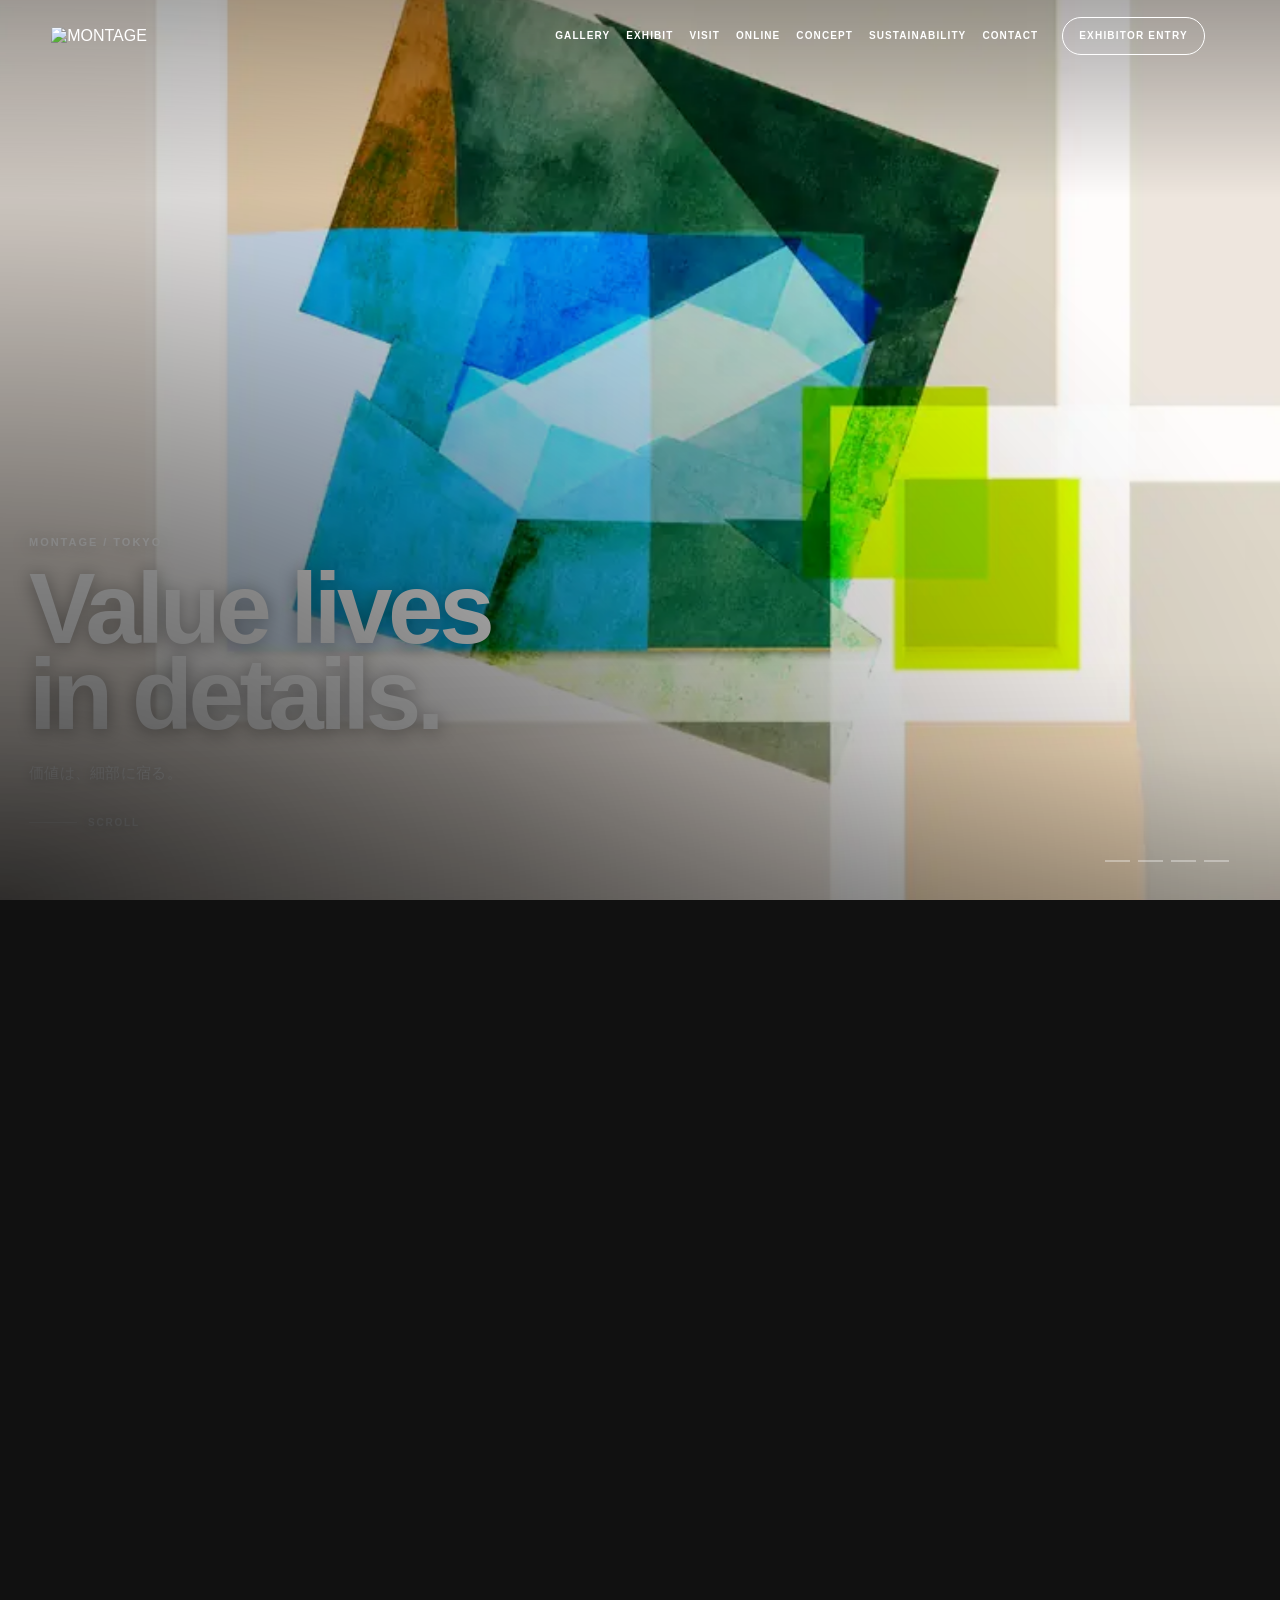
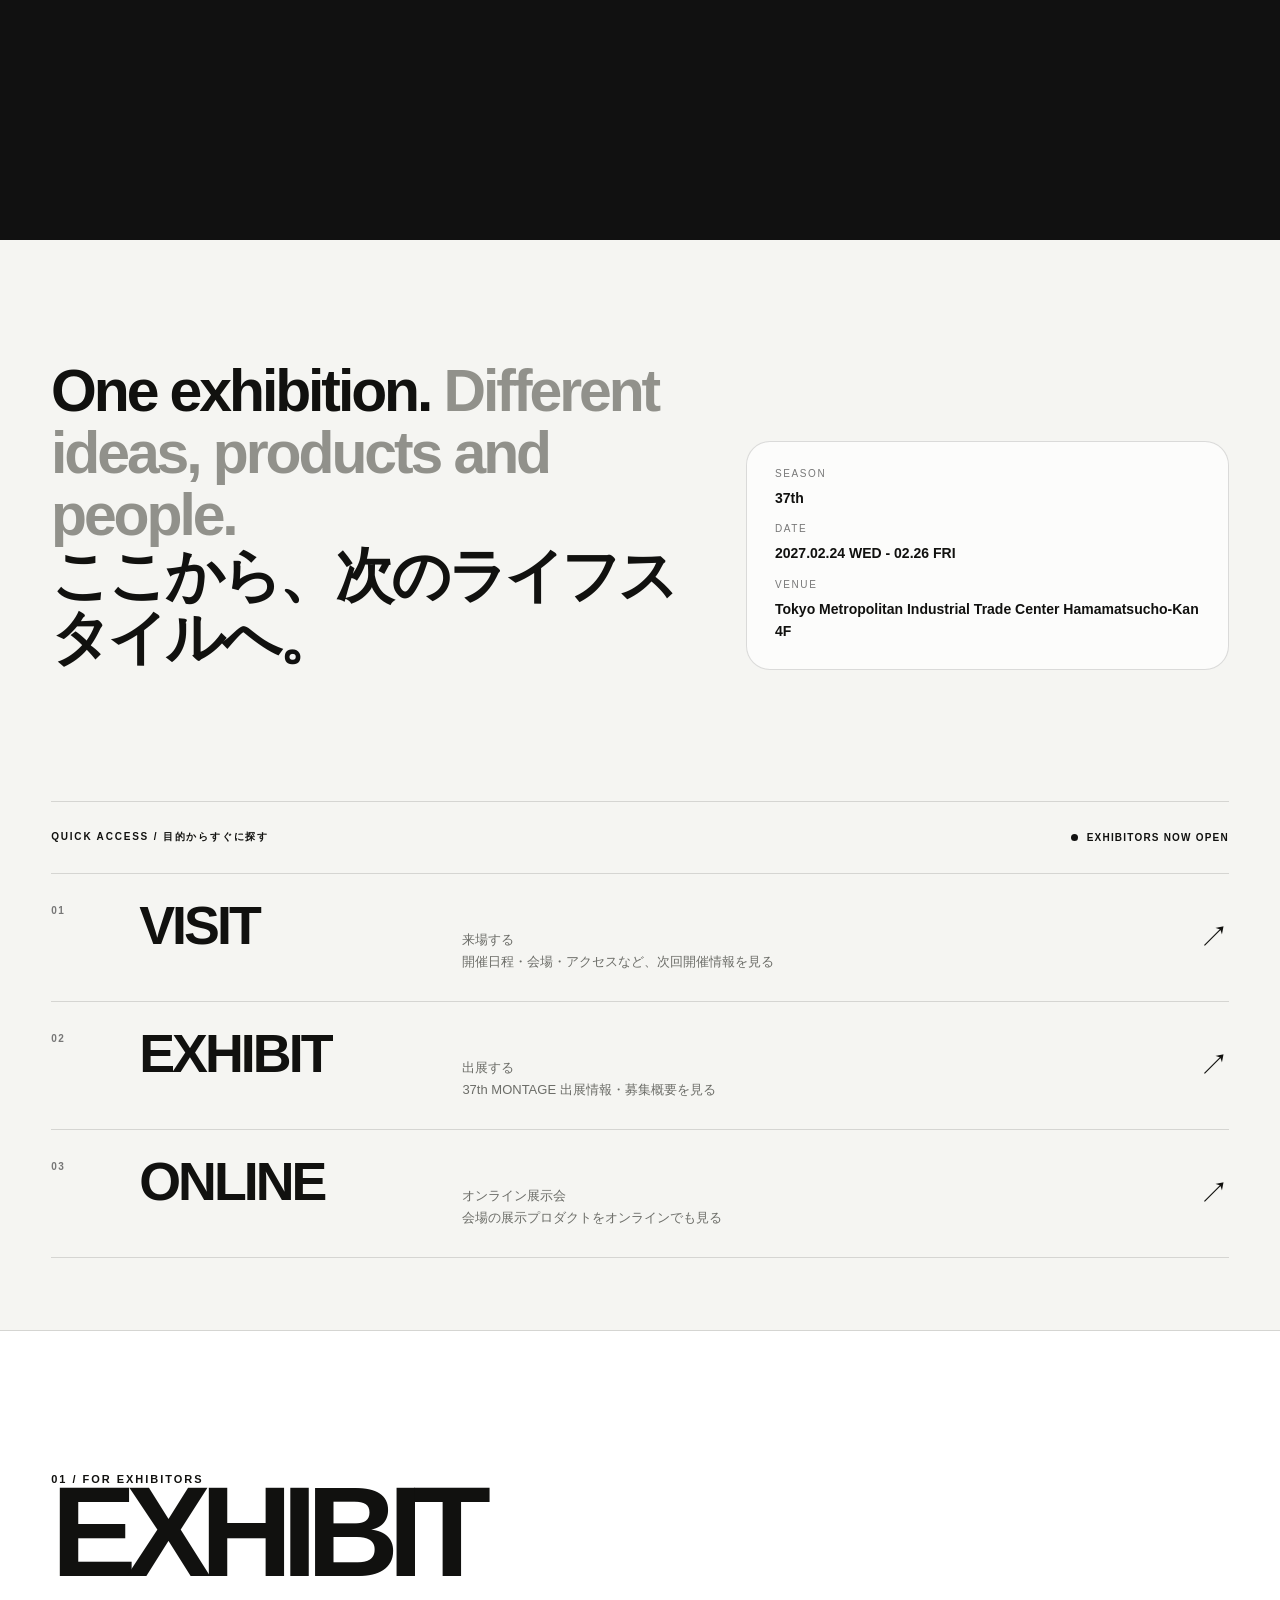
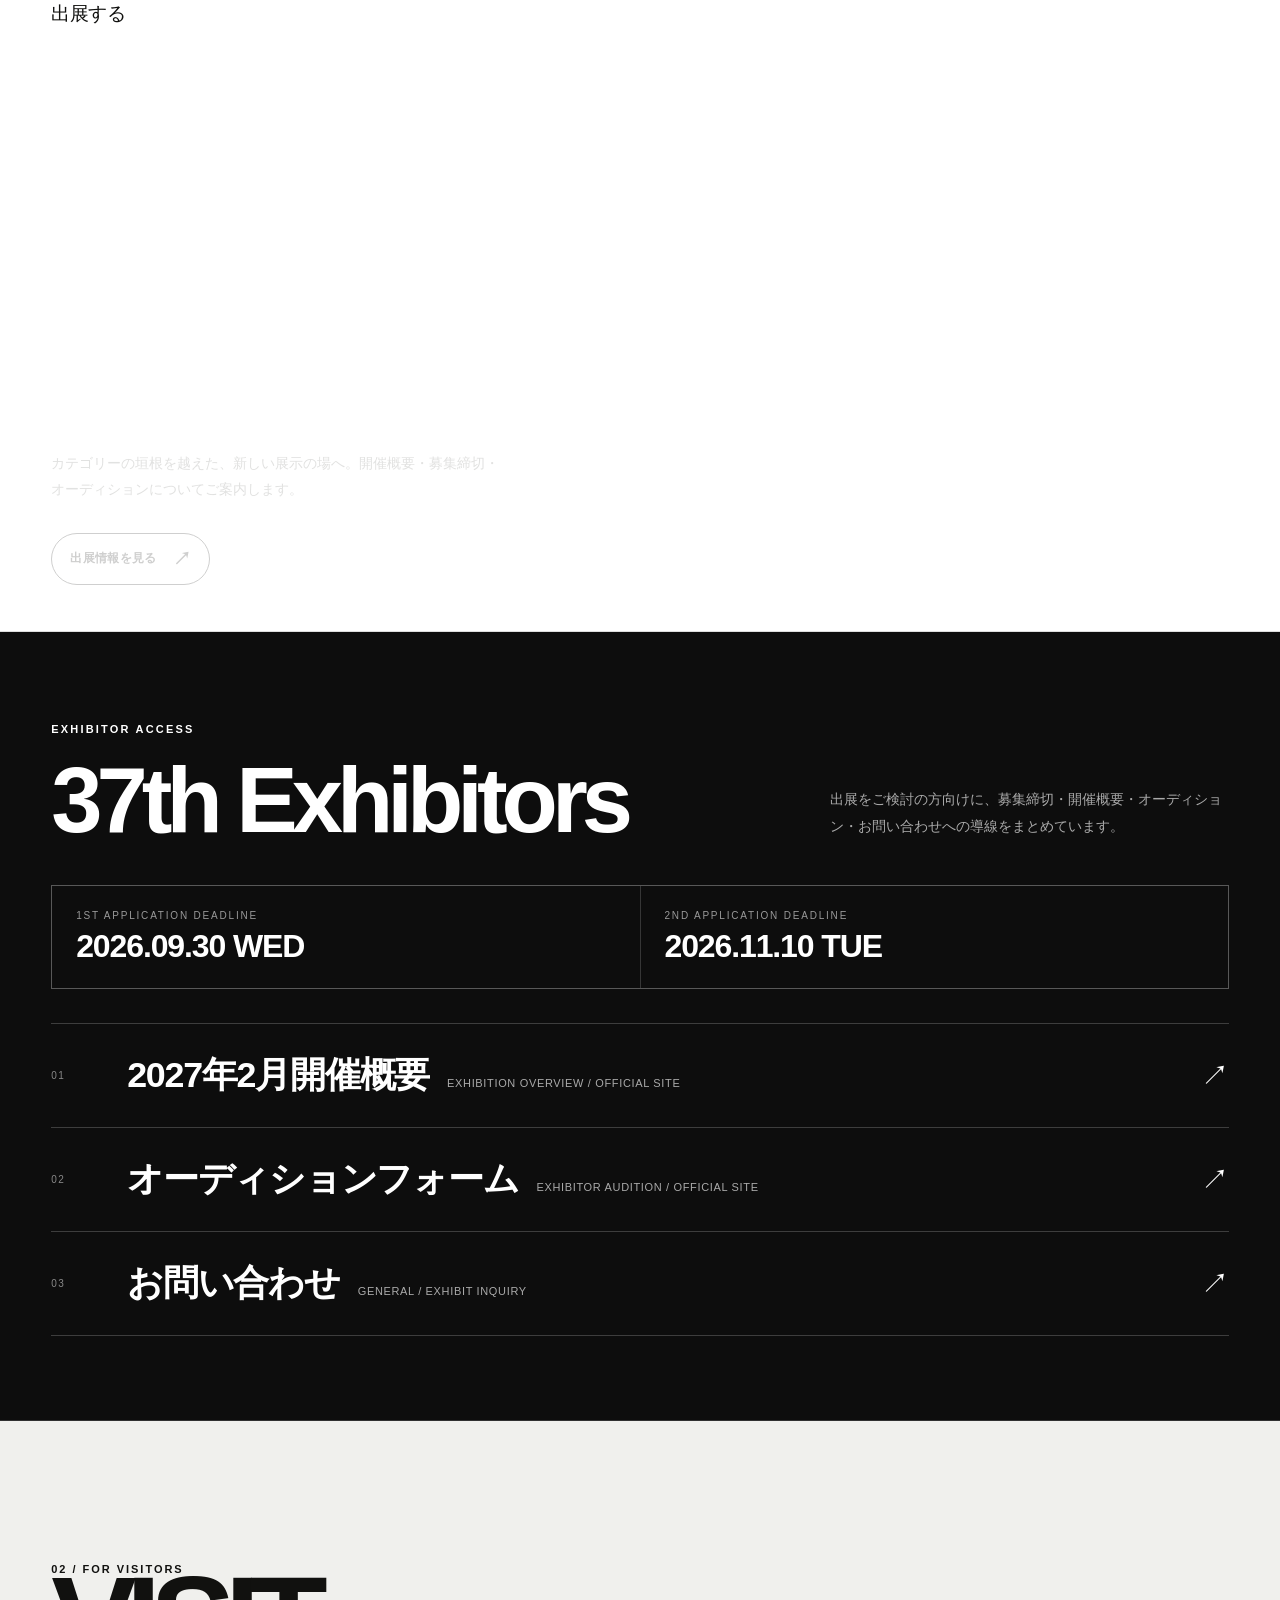
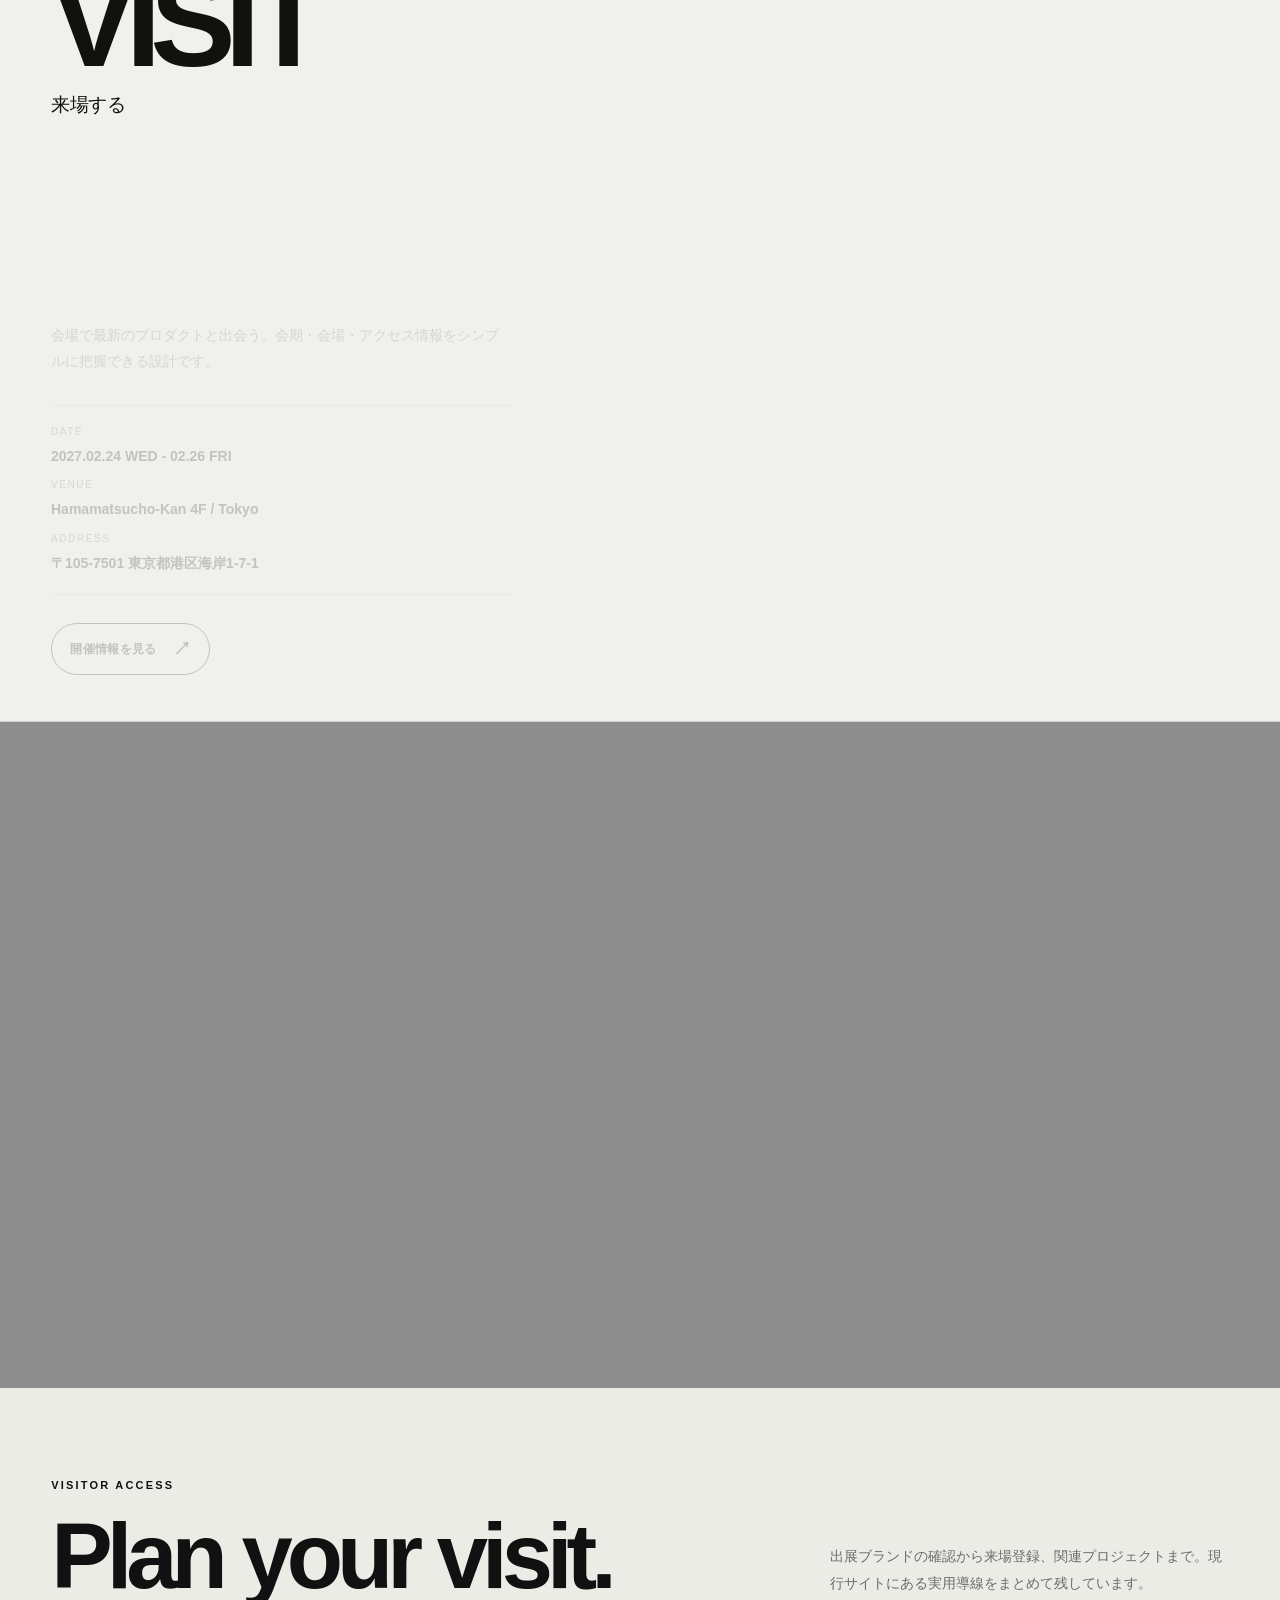
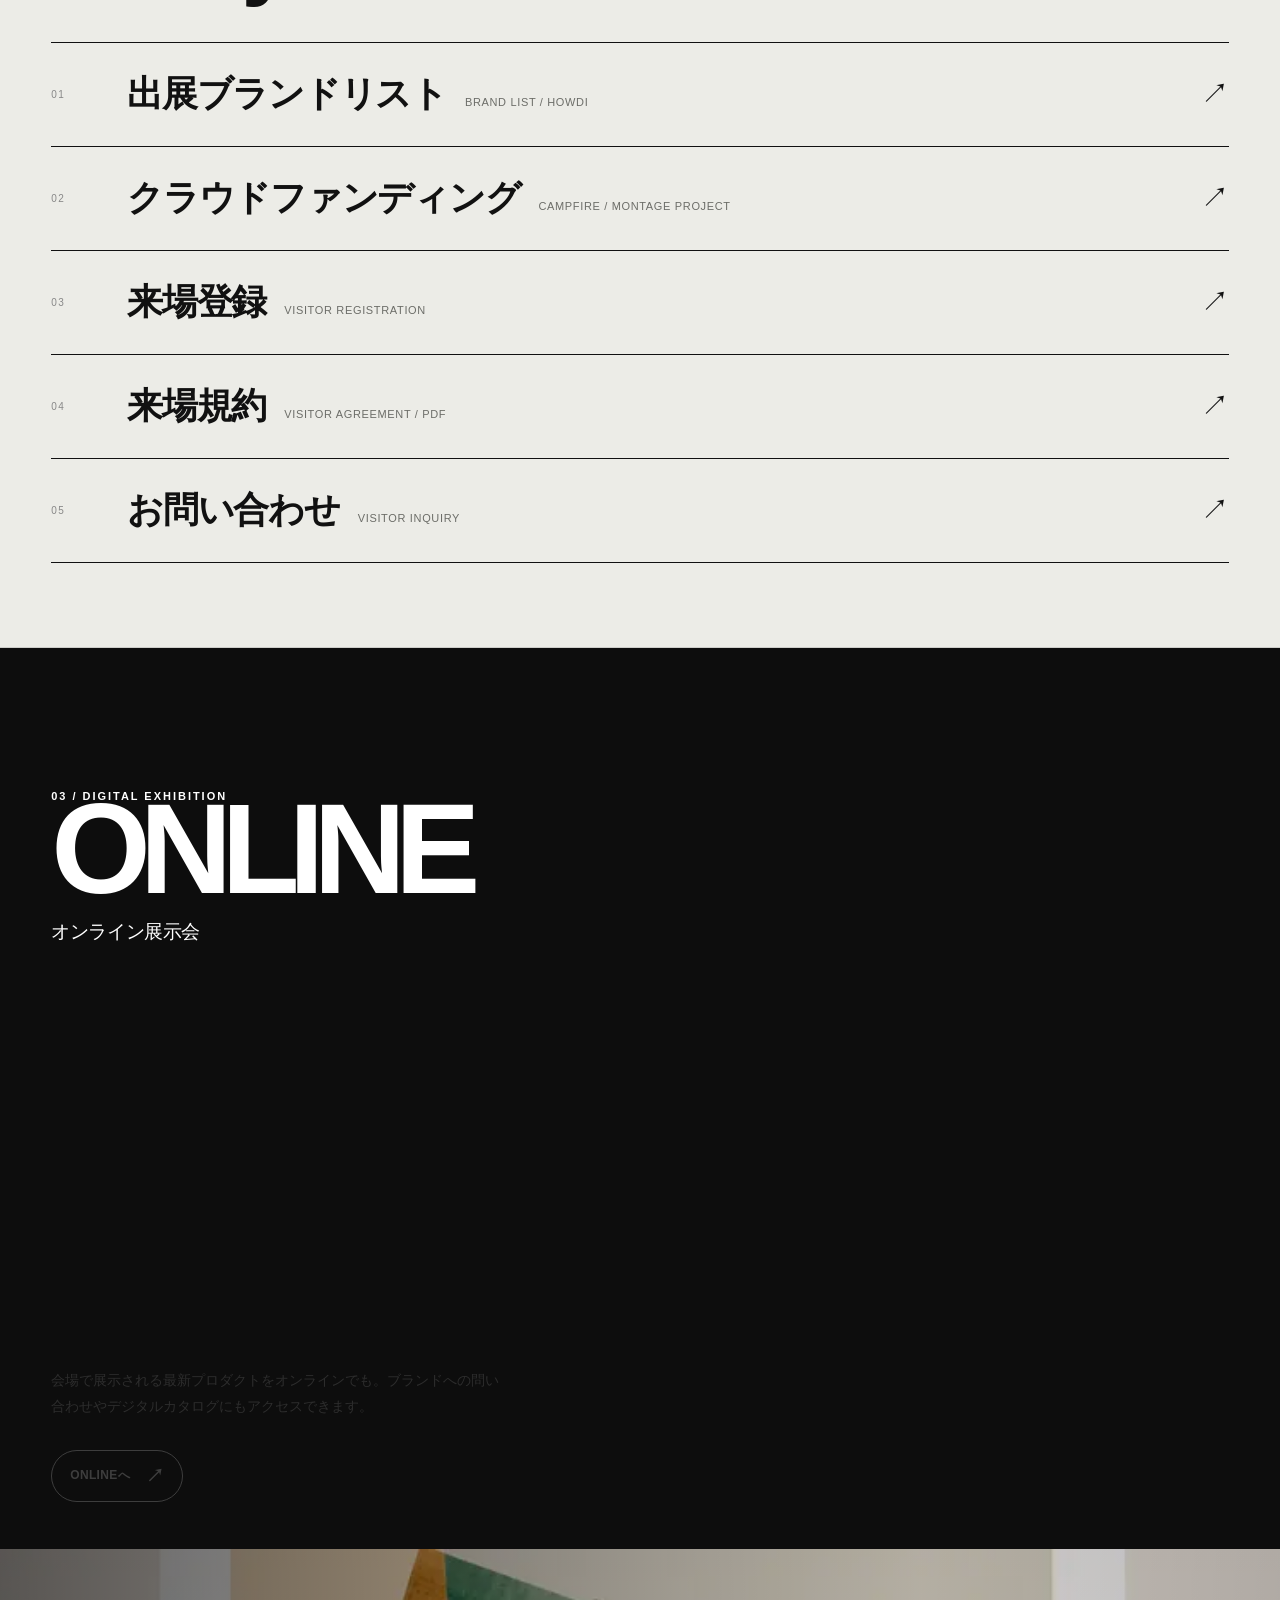
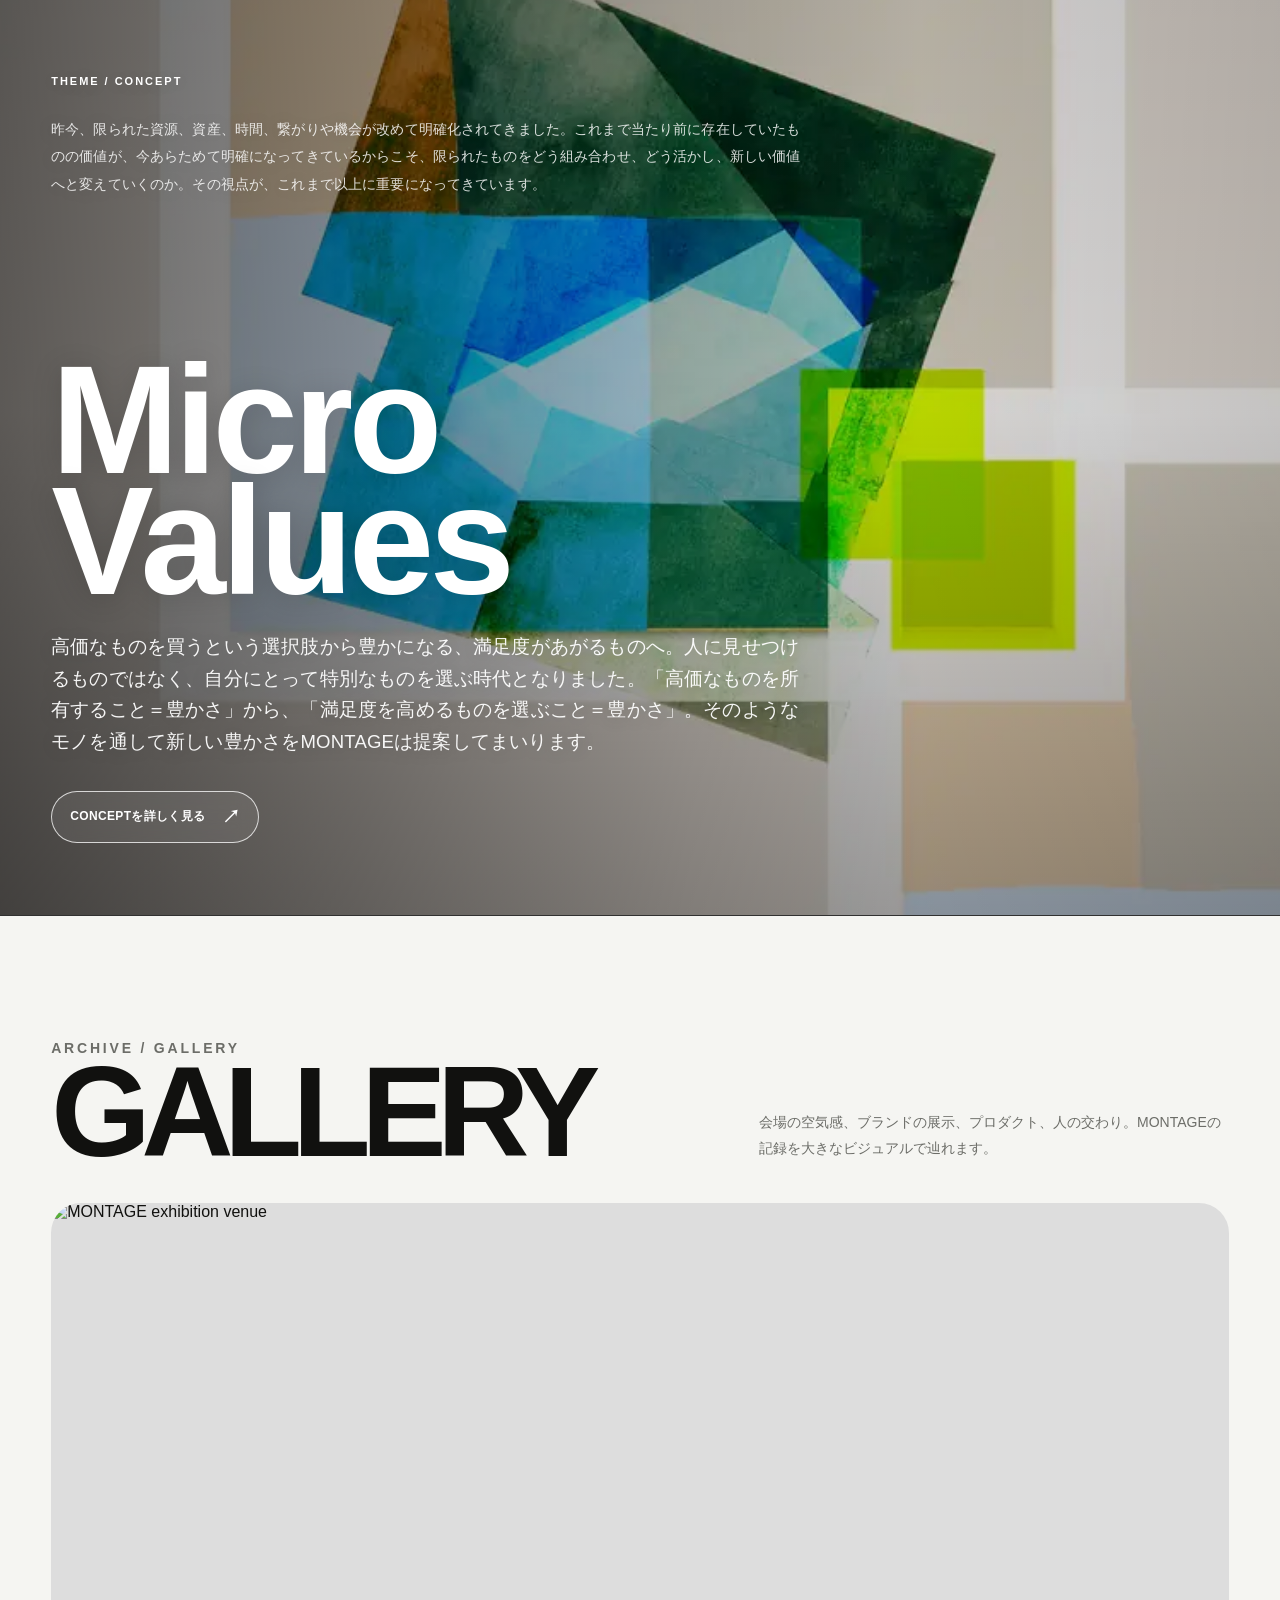
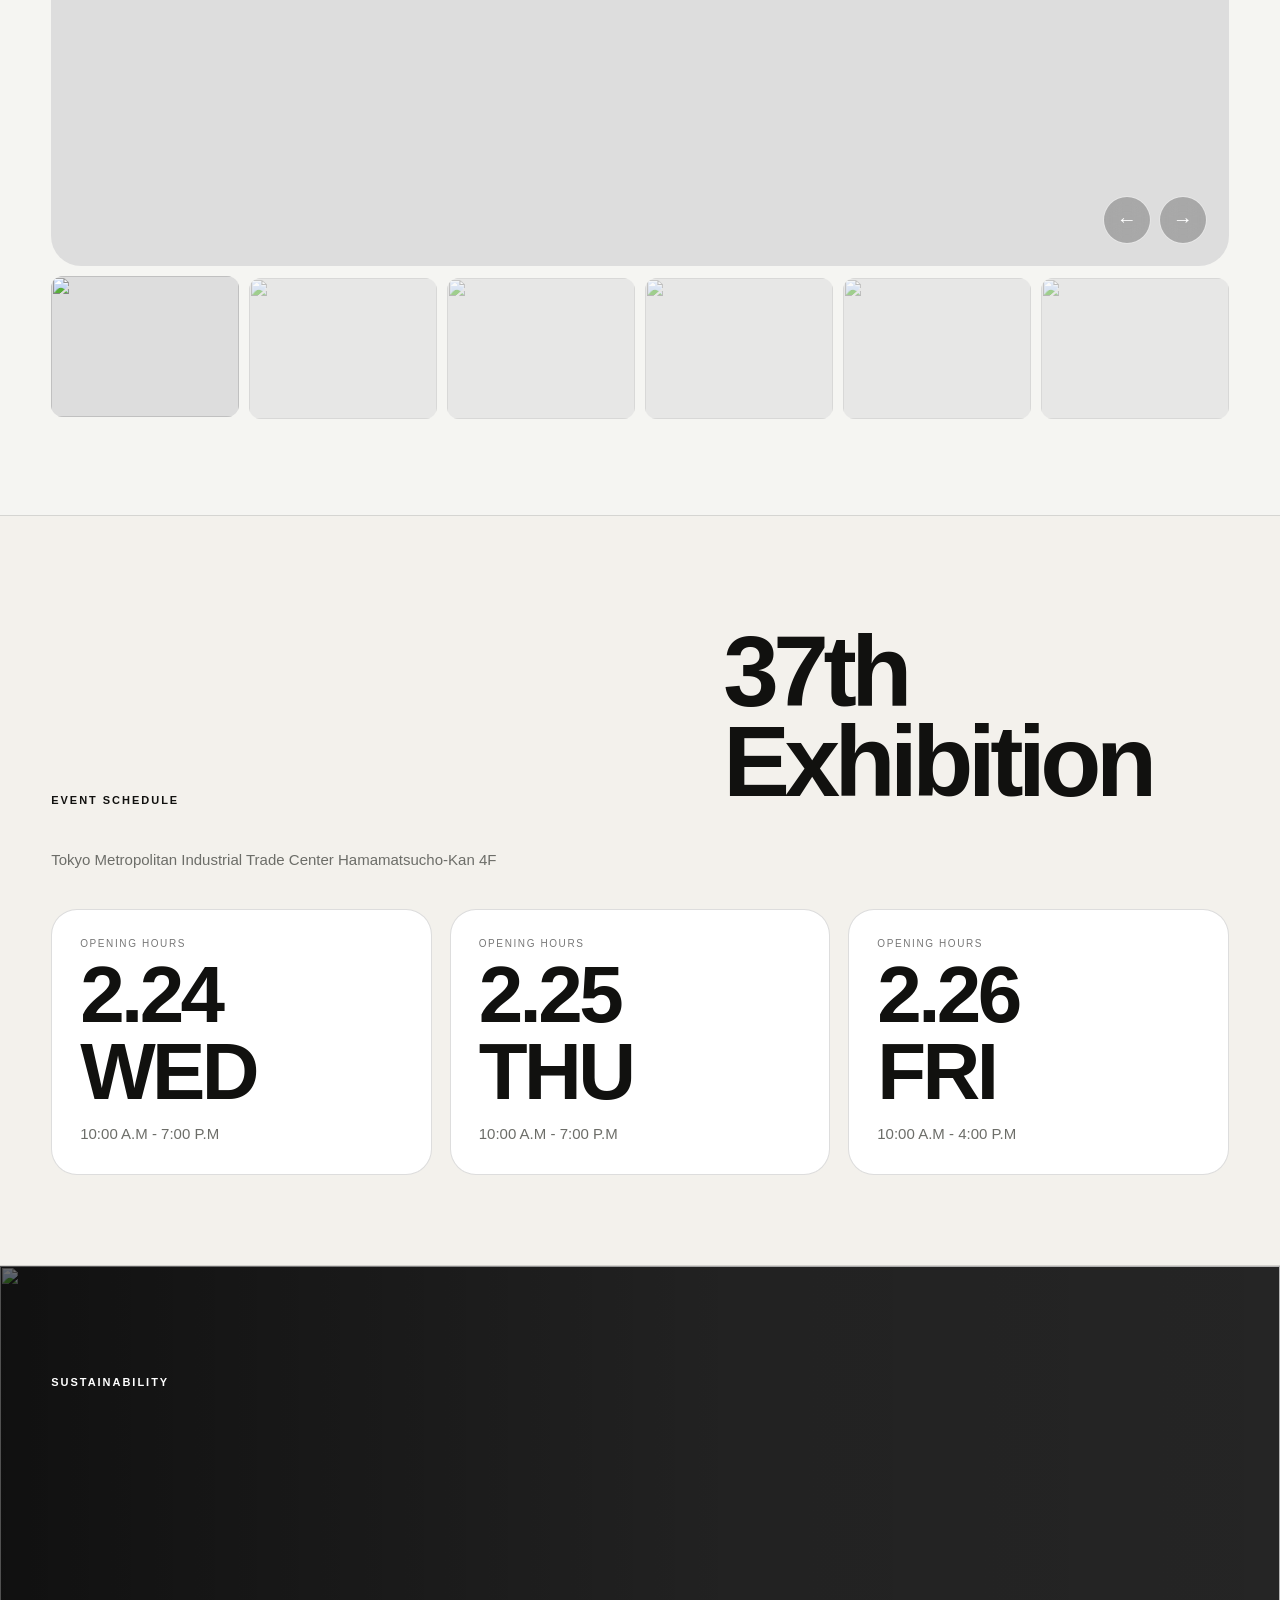
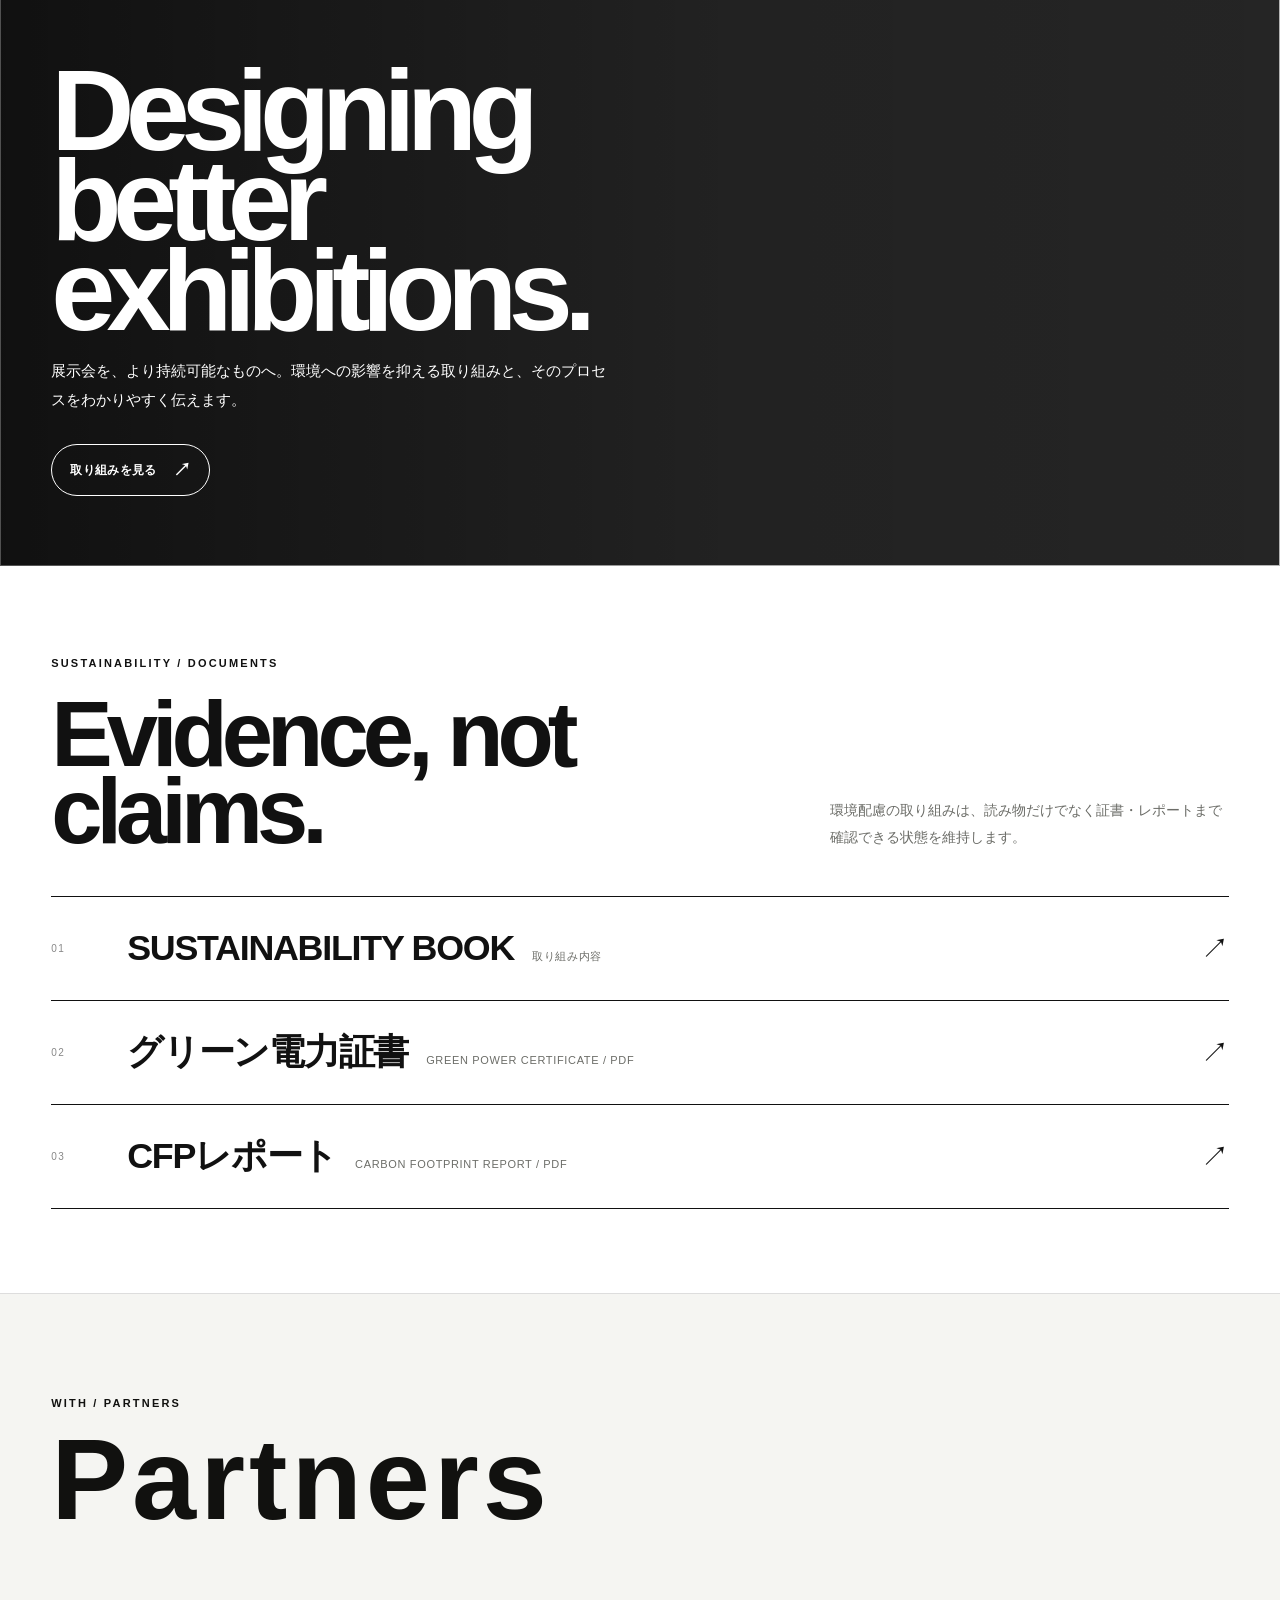
==== commit 4642ef33: "chore: refresh VISIT map placement and negative theme" ====
--- a/index.html
+++ b/index.html
@@ -10,7 +10,7 @@
 <link rel="stylesheet" href="schedule-counter.css?v=20260913-2">
 <link rel="stylesheet" href="partners-marquee.css?v=20260913-1">
 <link rel="stylesheet" href="section-refinements.css?v=20260913-4">
-<link rel="stylesheet" href="access-map.css?v=20260914-5">
+<link rel="stylesheet" href="access-map.css?v=20260914-6">
 </head>
 <body>
 <header class="header" id="header"><div class="header__in"><a href="#top" class="logo" aria-label="MONTAGE home"><img src="https://montage-express.jp/contents/wp-content/themes/montage/images/logo.png" alt="MONTAGE"></a><nav class="nav" aria-label="Primary navigation"><a href="#exhibit">EXHIBIT</a><a href="#visit">VISIT</a><a href="#online">ONLINE</a><a href="#concept">CONCEPT</a><a href="#contact">CONTACT</a></nav><button class="menuBtn" type="button" id="menuBtn" aria-expanded="false">MENU</button></div></header>
@@ -26,6 +26,6 @@
 <section class="sustain" id="sustainability"><img src="https://montage-express.jp/contents/wp-content/uploads/2026/02/MONTAGE-Gallery-22.png" alt=""><div class="sustain__copy"><small>SUSTAINABILITY</small><div><h2>Designing<br>better<br>exhibitions.</h2><p>展示会を、より持続可能なものへ。環境への影響を抑える取り組みと、そのプロセスをわかりやすく伝えます。</p><a class="cta" href="https://montage-express.jp/" target="_blank" rel="noopener">取り組みを見る <span class="arrow">↗</span></a></div></div></section>
 <section class="contact" id="contact"><h2 class="contact__title">LET’S<br>CONNECT.</h2><div class="contact__mid"><p data-bind="contactLead">出展・来場・取材など、MONTAGEに関するお問い合わせはこちらから。</p><div class="contact__links"><a href="https://montage-express.jp/" target="_blank" rel="noopener"><span>お問い合わせ</span><span>↗</span></a><a href="https://montage-express.jp/" target="_blank" rel="noopener"><span>来場登録</span><span>↗</span></a><a href="https://montage-express.jp/" target="_blank" rel="noopener"><span>来場規約</span><span>↗</span></a><a href="https://montage-express.jp/" target="_blank" rel="noopener"><span>Privacy Policy</span><span>↗</span></a></div></div><div class="footer"><span>© MONTAGE</span><span>JOINT EXHIBITION / TOKYO</span></div></section>
 </main>
-<script src="partner-sprite-data.js?v=20260913-1"></script><script src="site-data.js?v=20260913-6"></script><script src="script.js?v=20260913-7" defer></script><script src="schedule-counter.js?v=20260913-2" defer></script><script src="partners-marquee.js?v=20260913-1" defer></script><script src="access-map.js?v=20260914-6" defer></script><script src="section-refinements.js?v=20260914-1" defer></script><script src="hero-clarity-patch.js?v=20260913-1" defer></script>
+<script src="partner-sprite-data.js?v=20260913-1"></script><script src="site-data.js?v=20260913-6"></script><script src="script.js?v=20260913-7" defer></script><script src="schedule-counter.js?v=20260913-2" defer></script><script src="partners-marquee.js?v=20260913-1" defer></script><script src="access-map.js?v=20260914-7" defer></script><script src="section-refinements.js?v=20260914-2" defer></script><script src="hero-clarity-patch.js?v=20260913-1" defer></script>
 </body>
 </html>
--- a/access-map.css
+++ b/access-map.css
@@ -1,4 +1,4 @@
-/* VISIT / ACCESS MAP — full-width dark monochrome Google Map */
+/* VISIT / ACCESS MAP — full-width negative dark Google Map */
 .accessMap{
   position:relative;
   width:100%;
@@ -6,7 +6,7 @@
   margin:0;
   padding:0;
   overflow:hidden;
-  background:#050505 !important;
+  background:#000 !important;
   border:0;
 }
 
@@ -15,7 +15,7 @@
   width:100%;
   height:clamp(460px,52vw,700px);
   overflow:hidden;
-  background:#050505 !important;
+  background:#000 !important;
 }
 
 .accessMap__canvas iframe,
@@ -32,8 +32,8 @@
   border:0;
   margin:0;
   padding:0;
-  background:#050505 !important;
-  filter:invert(1) grayscale(1) contrast(1.32) brightness(.68) !important;
+  background:#000 !important;
+  filter:invert(1) grayscale(1) brightness(.58) contrast(1.48) !important;
   transform:translateZ(0);
 }
 
@@ -42,7 +42,7 @@
   position:absolute;
   inset:0;
   pointer-events:none;
-  background:rgba(0,0,0,.14);
+  background:rgba(0,0,0,.10);
   z-index:2;
 }
 
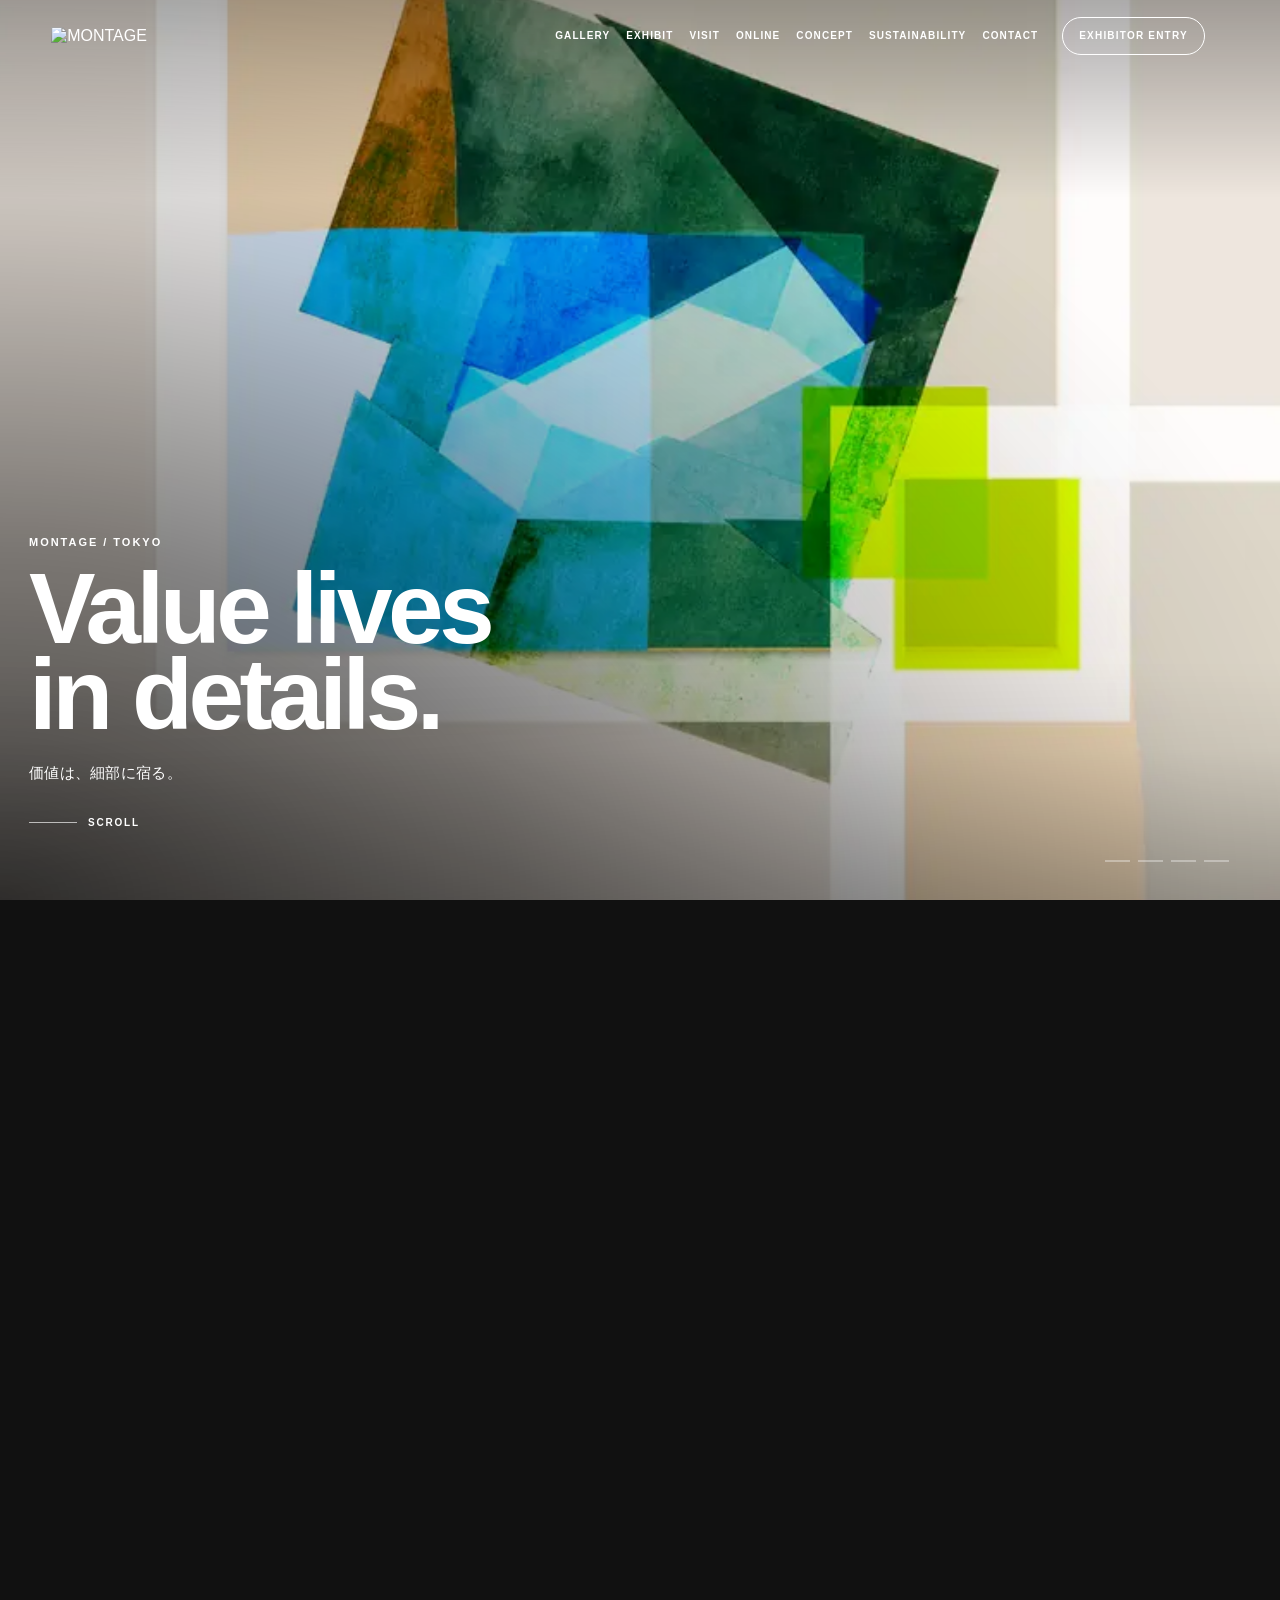
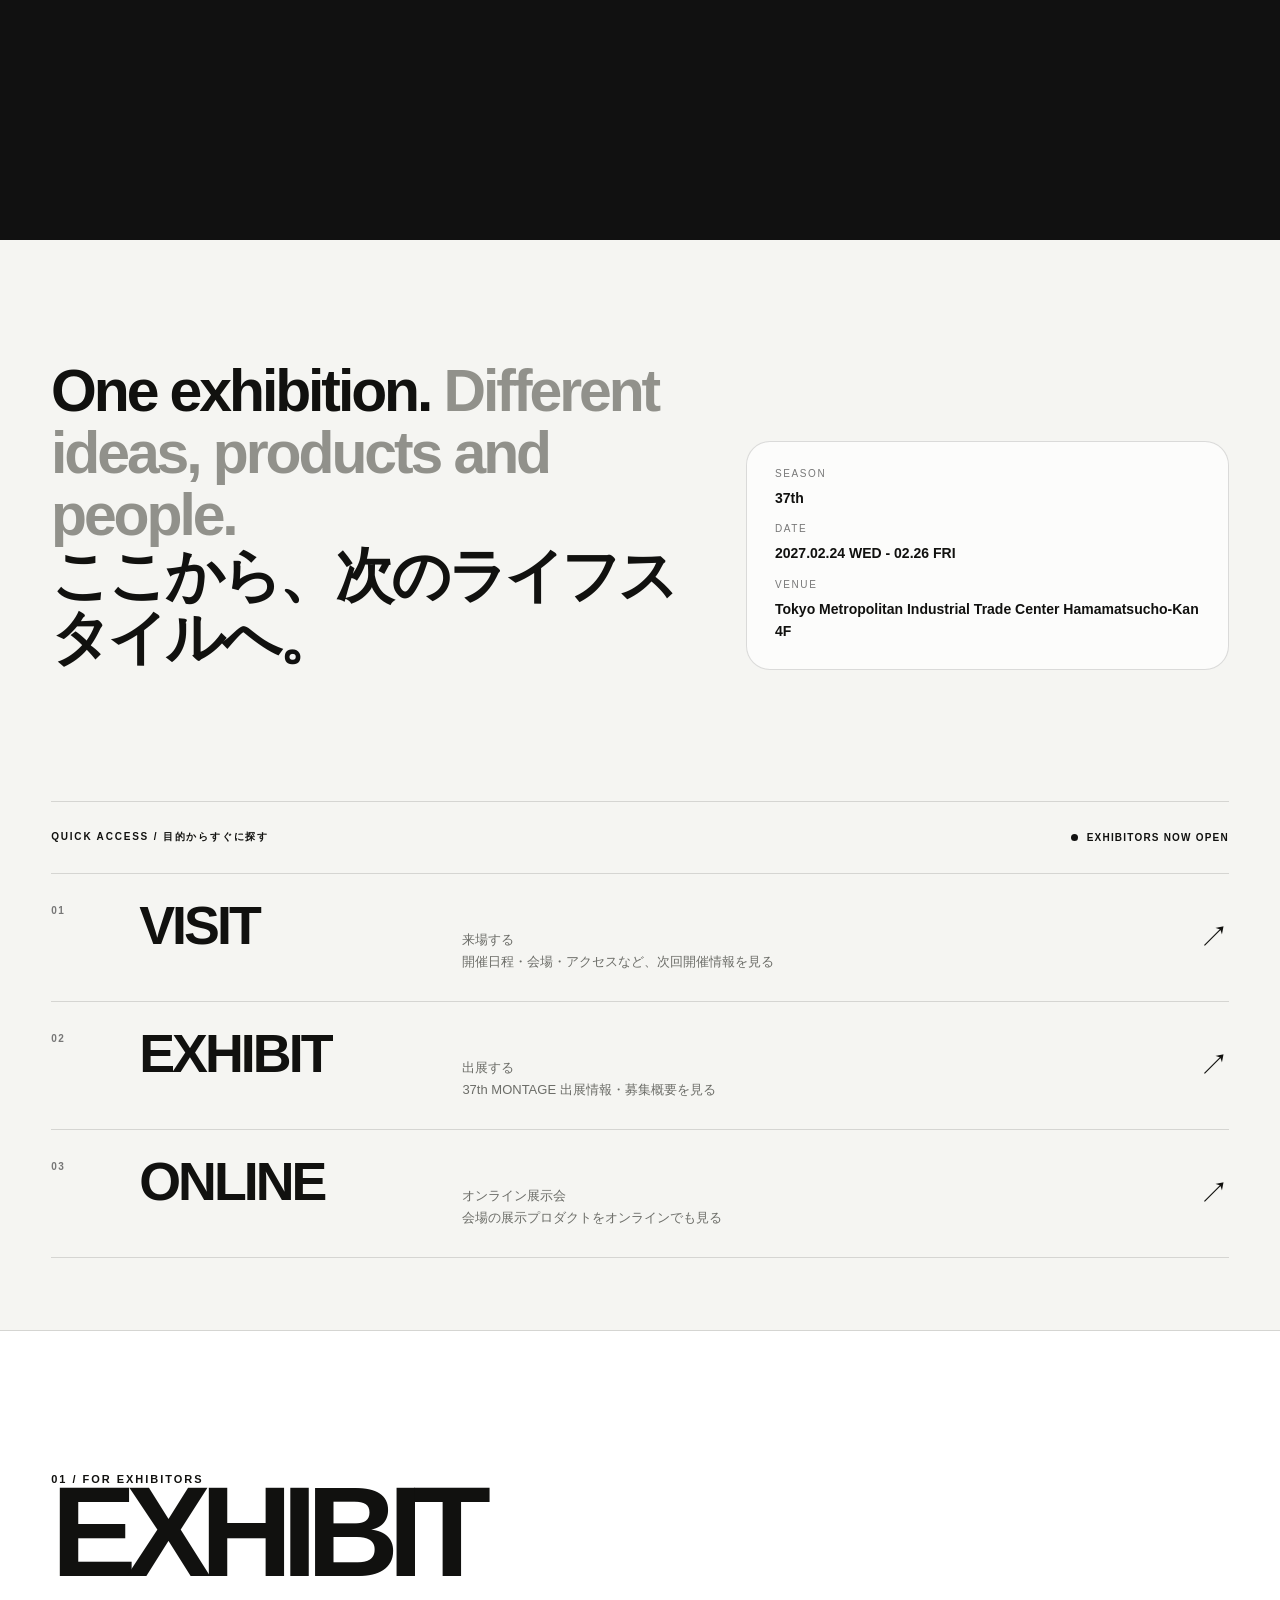
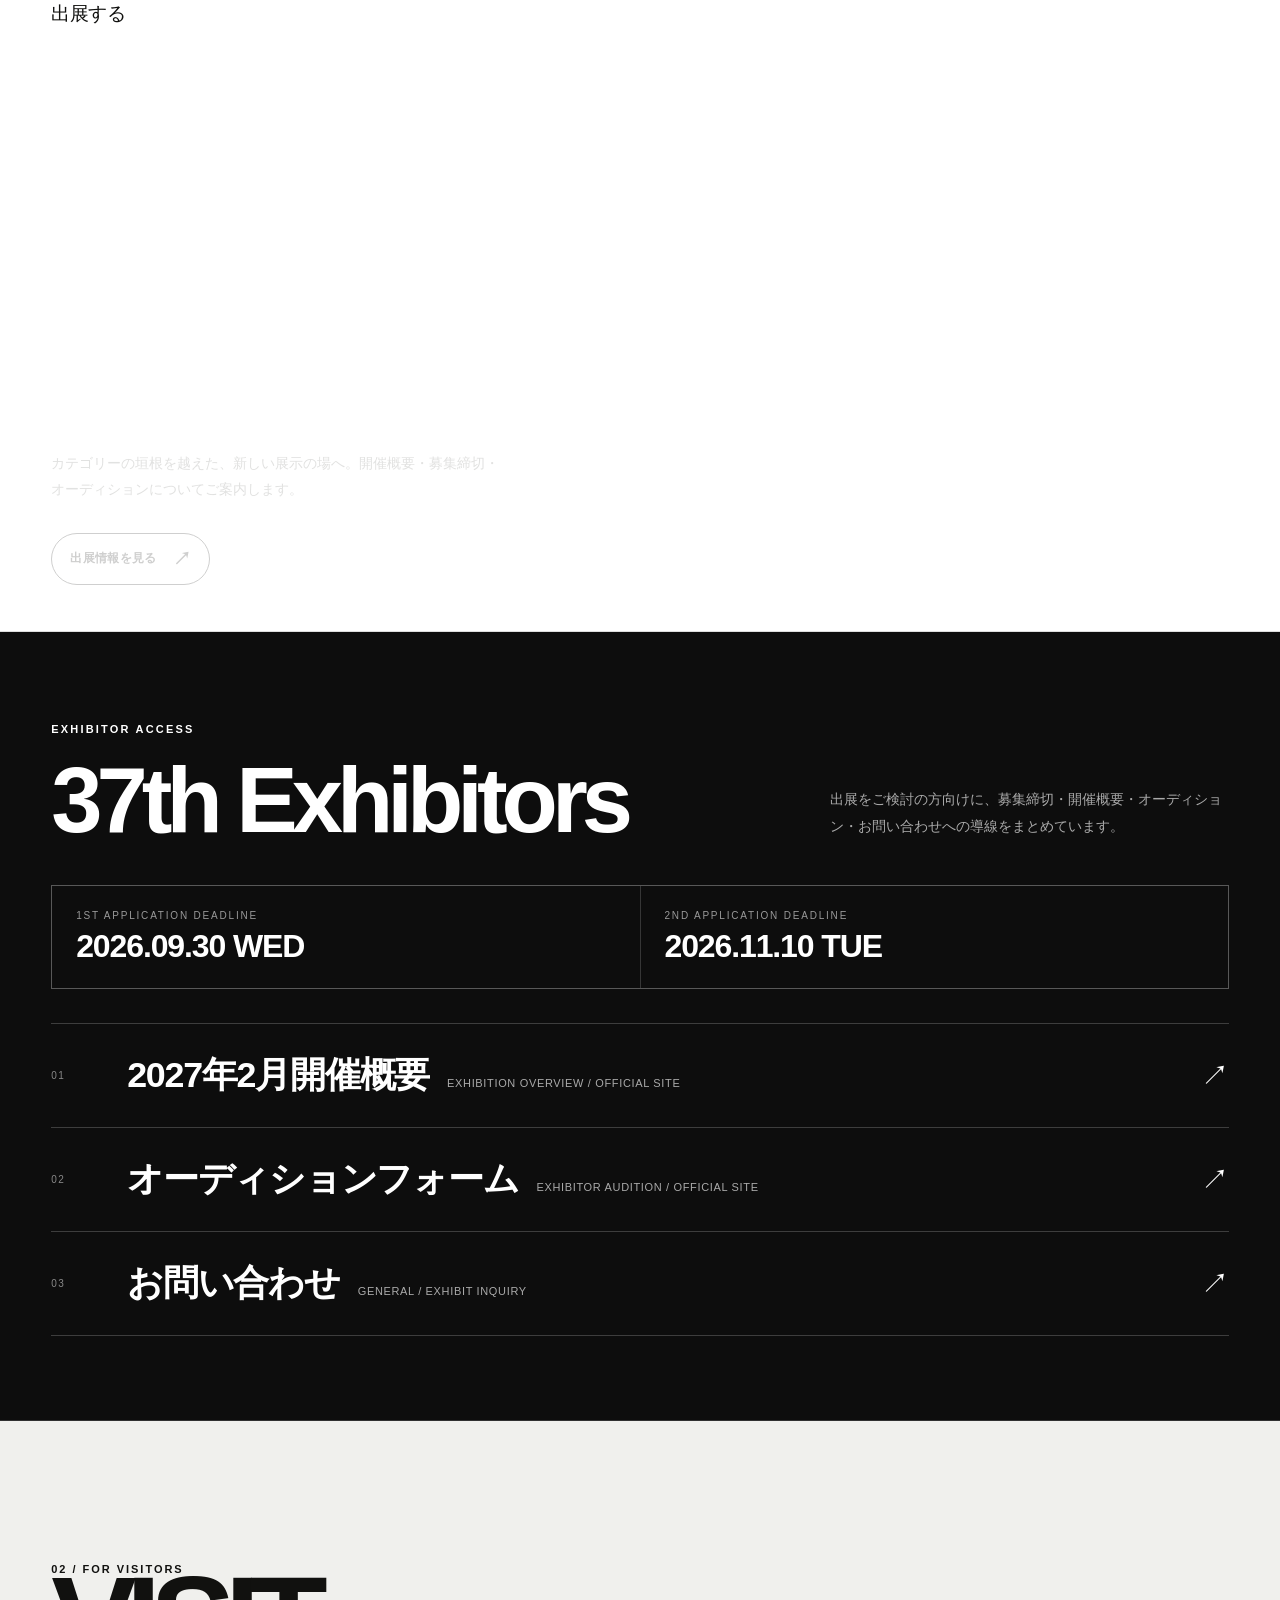
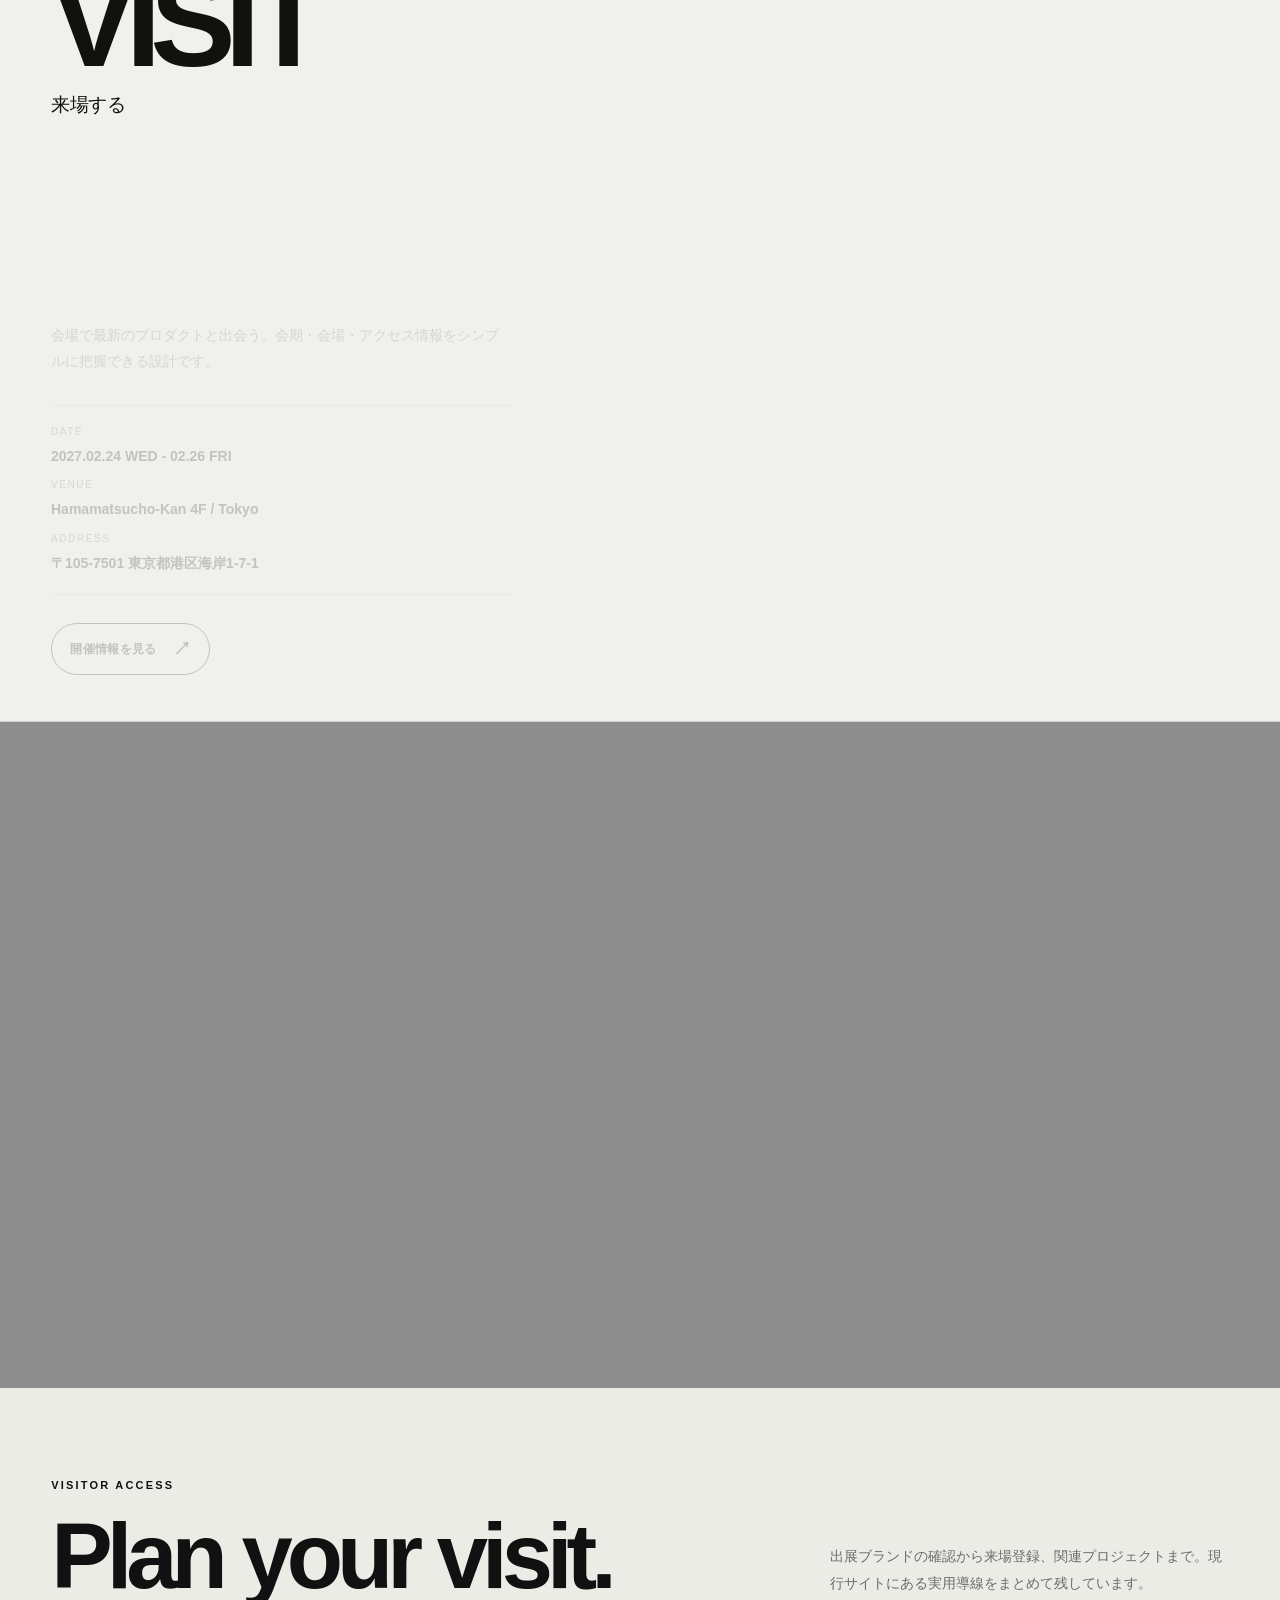
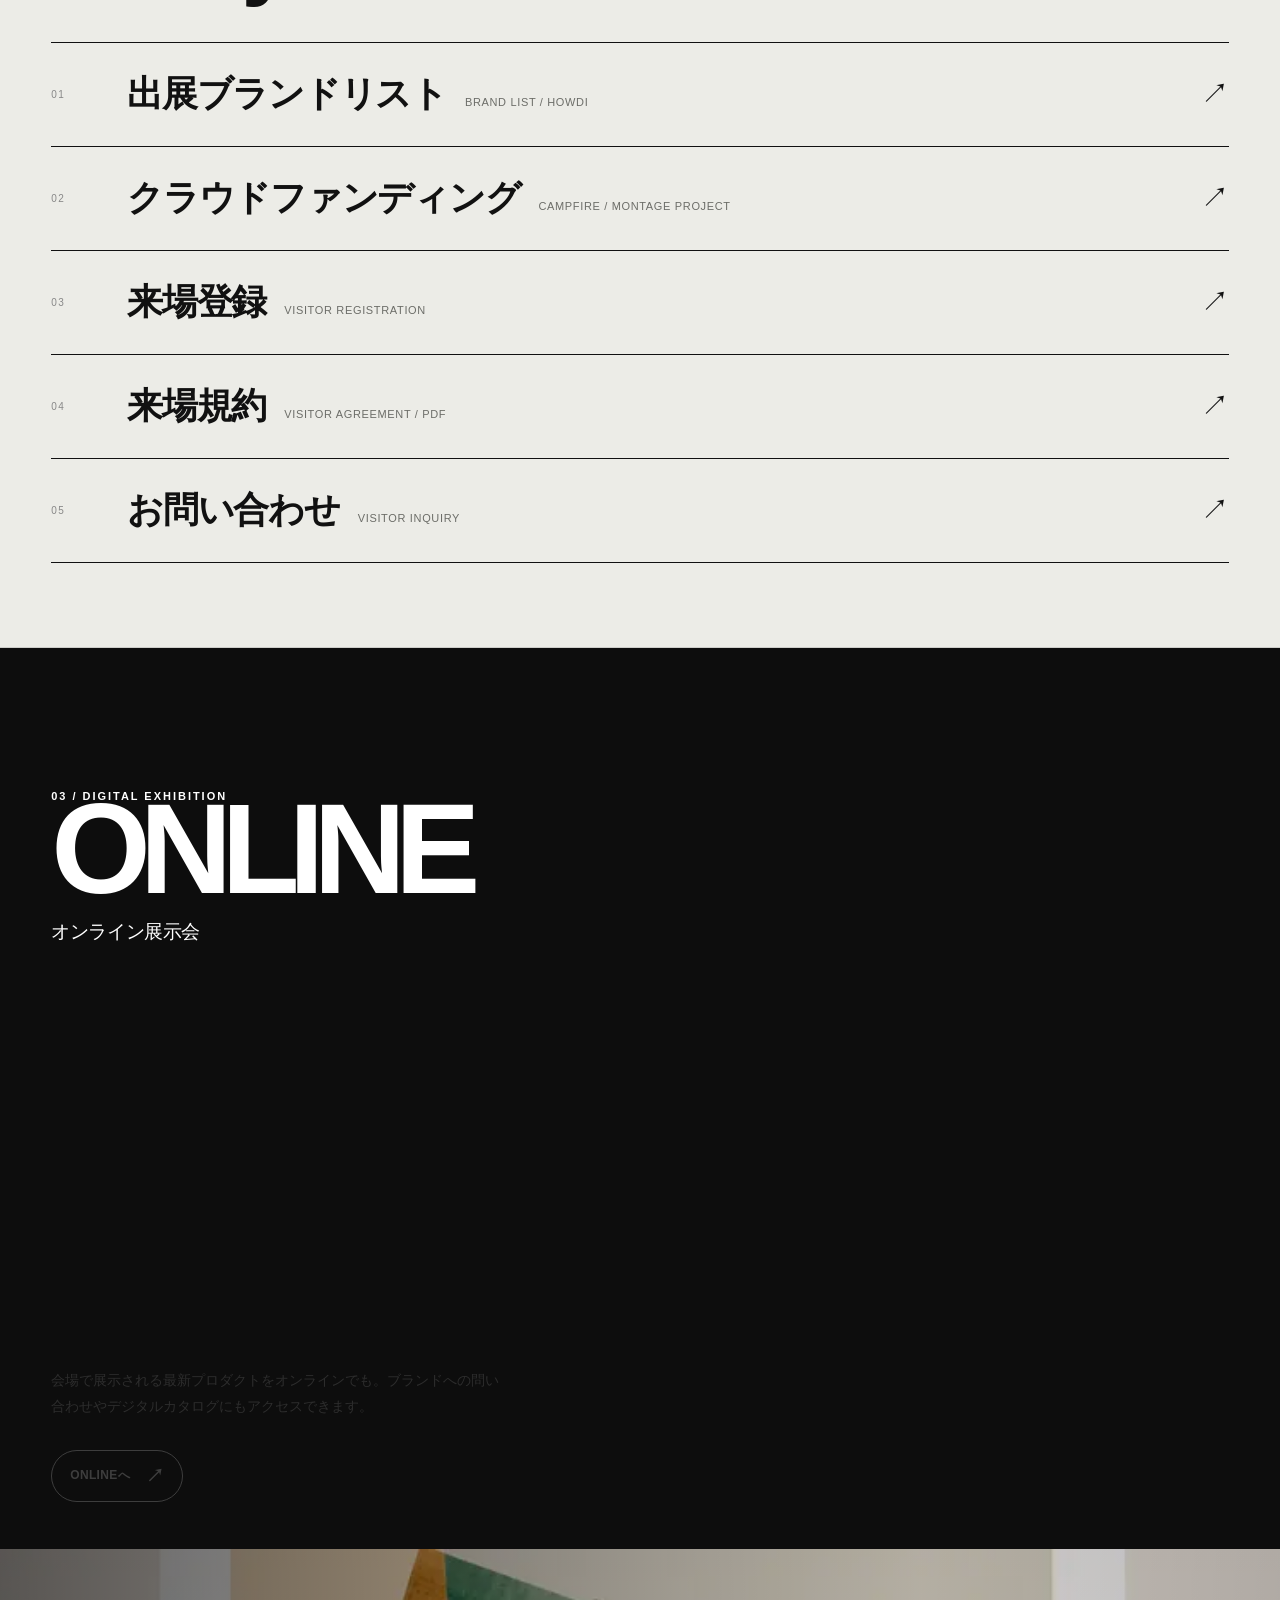
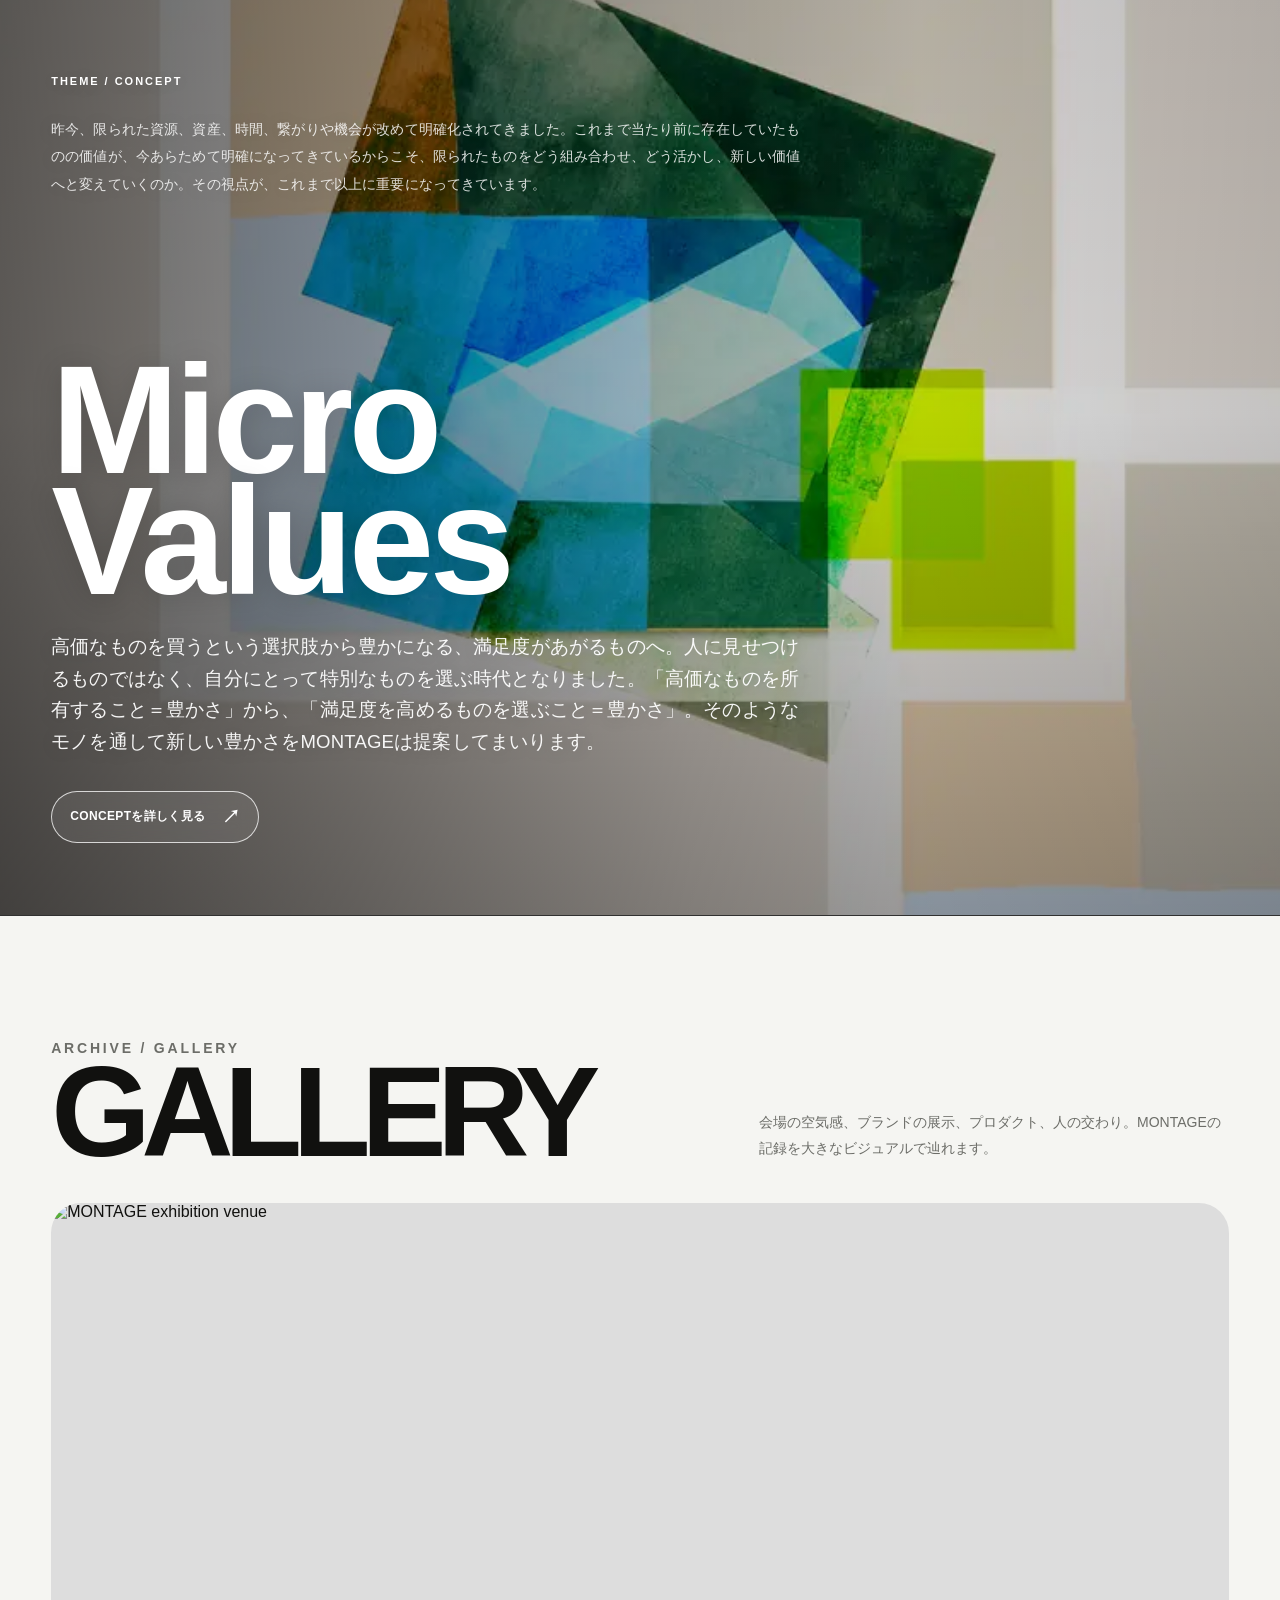
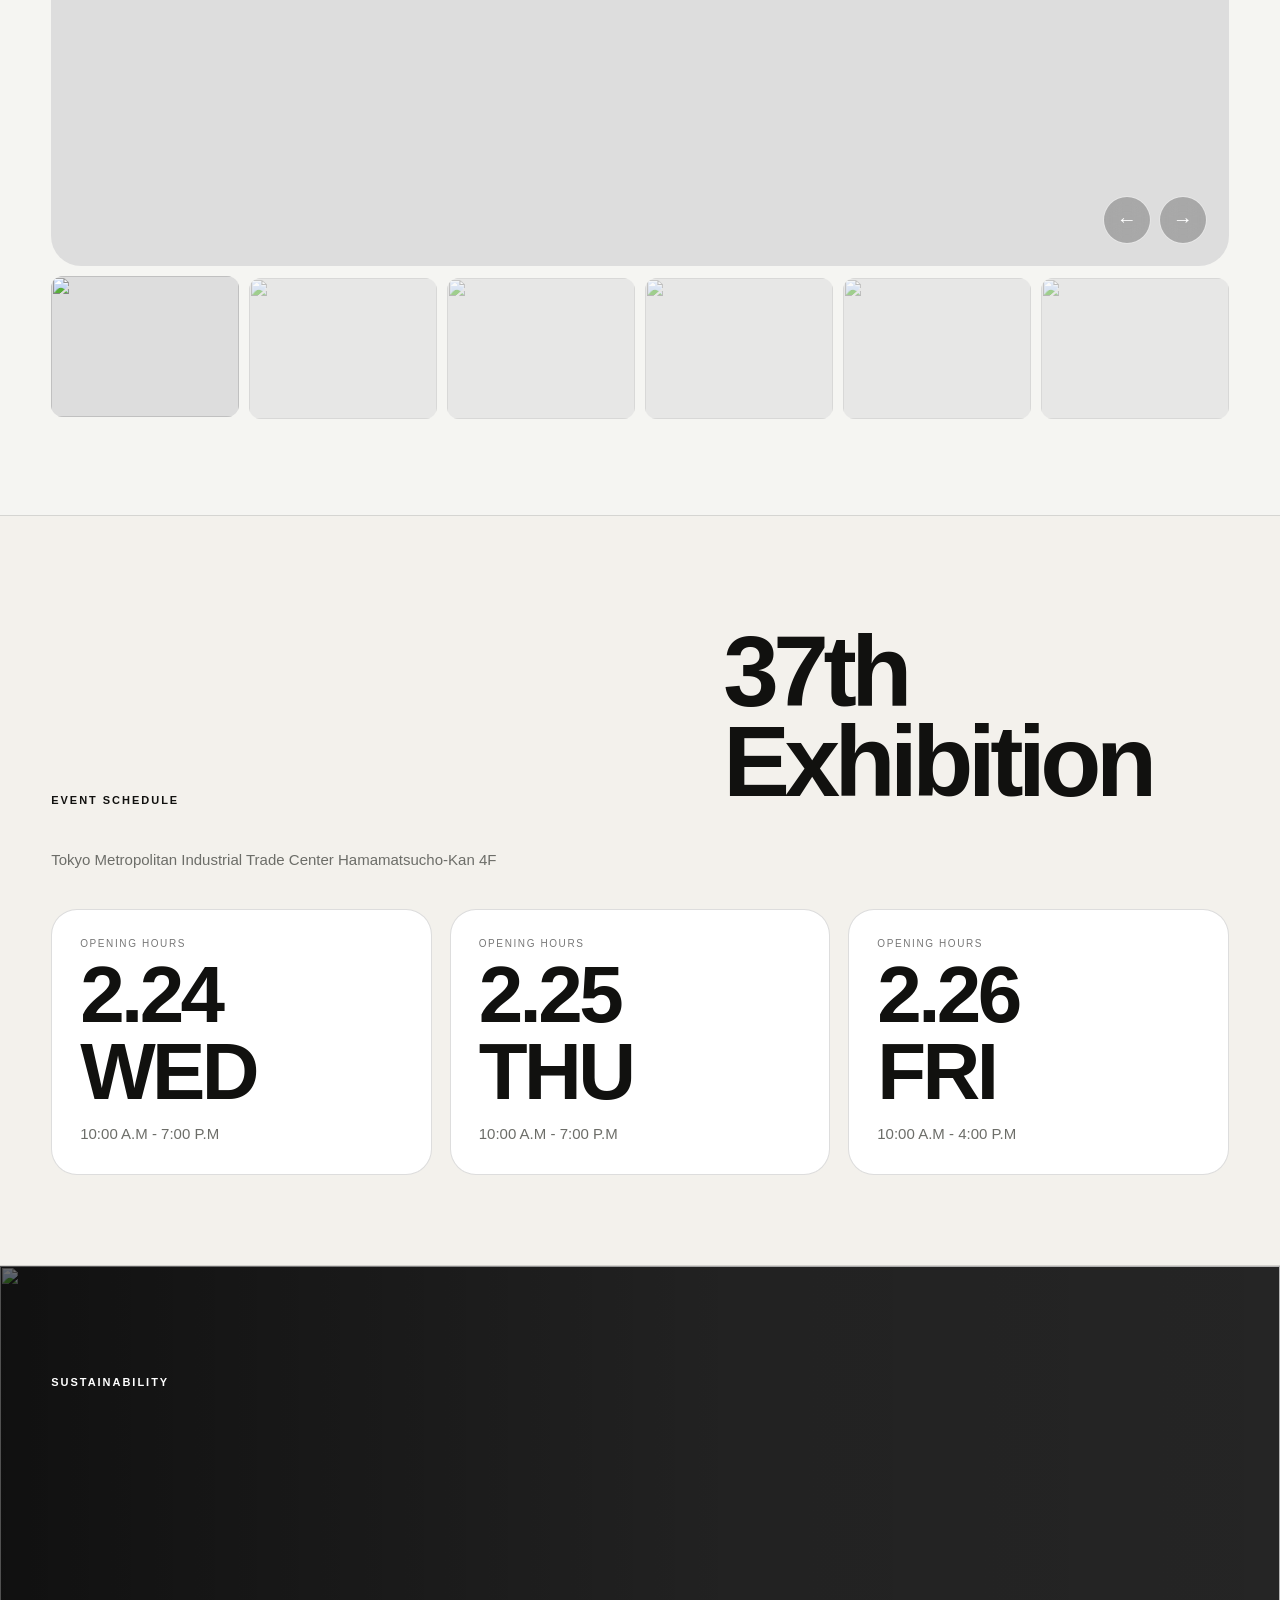
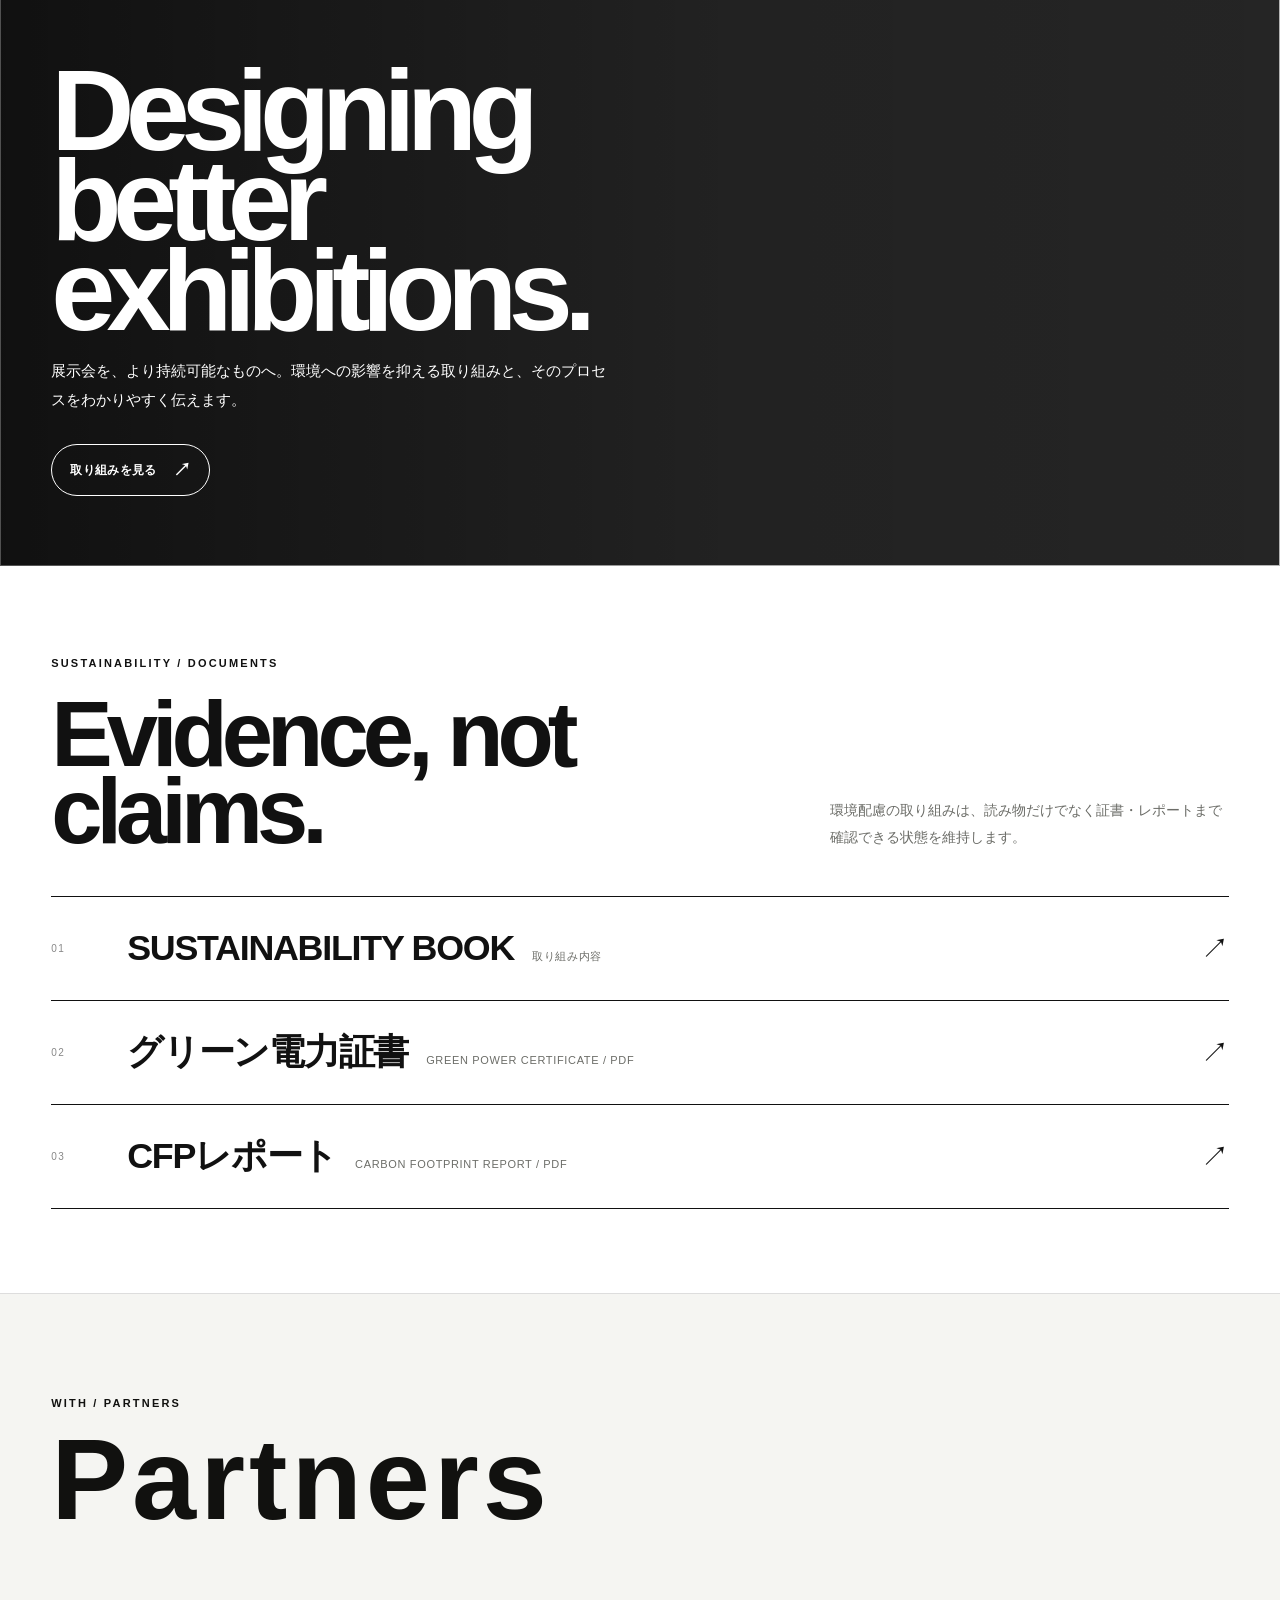
==== commit b5682d87: "chore: refresh top-layer hero typography" ====
--- a/index.html
+++ b/index.html
@@ -26,6 +26,6 @@
 <section class="sustain" id="sustainability"><img src="https://montage-express.jp/contents/wp-content/uploads/2026/02/MONTAGE-Gallery-22.png" alt=""><div class="sustain__copy"><small>SUSTAINABILITY</small><div><h2>Designing<br>better<br>exhibitions.</h2><p>展示会を、より持続可能なものへ。環境への影響を抑える取り組みと、そのプロセスをわかりやすく伝えます。</p><a class="cta" href="https://montage-express.jp/" target="_blank" rel="noopener">取り組みを見る <span class="arrow">↗</span></a></div></div></section>
 <section class="contact" id="contact"><h2 class="contact__title">LET’S<br>CONNECT.</h2><div class="contact__mid"><p data-bind="contactLead">出展・来場・取材など、MONTAGEに関するお問い合わせはこちらから。</p><div class="contact__links"><a href="https://montage-express.jp/" target="_blank" rel="noopener"><span>お問い合わせ</span><span>↗</span></a><a href="https://montage-express.jp/" target="_blank" rel="noopener"><span>来場登録</span><span>↗</span></a><a href="https://montage-express.jp/" target="_blank" rel="noopener"><span>来場規約</span><span>↗</span></a><a href="https://montage-express.jp/" target="_blank" rel="noopener"><span>Privacy Policy</span><span>↗</span></a></div></div><div class="footer"><span>© MONTAGE</span><span>JOINT EXHIBITION / TOKYO</span></div></section>
 </main>
-<script src="partner-sprite-data.js?v=20260913-1"></script><script src="site-data.js?v=20260913-6"></script><script src="script.js?v=20260913-7" defer></script><script src="schedule-counter.js?v=20260913-2" defer></script><script src="partners-marquee.js?v=20260913-1" defer></script><script src="access-map.js?v=20260914-7" defer></script><script src="section-refinements.js?v=20260914-2" defer></script><script src="hero-clarity-patch.js?v=20260913-1" defer></script>
+<script src="partner-sprite-data.js?v=20260913-1"></script><script src="site-data.js?v=20260913-6"></script><script src="script.js?v=20260913-7" defer></script><script src="schedule-counter.js?v=20260913-2" defer></script><script src="partners-marquee.js?v=20260913-1" defer></script><script src="access-map.js?v=20260914-7" defer></script><script src="section-refinements.js?v=20260914-2" defer></script><script src="hero-clarity-patch.js?v=20260914-2" defer></script>
 </body>
 </html>
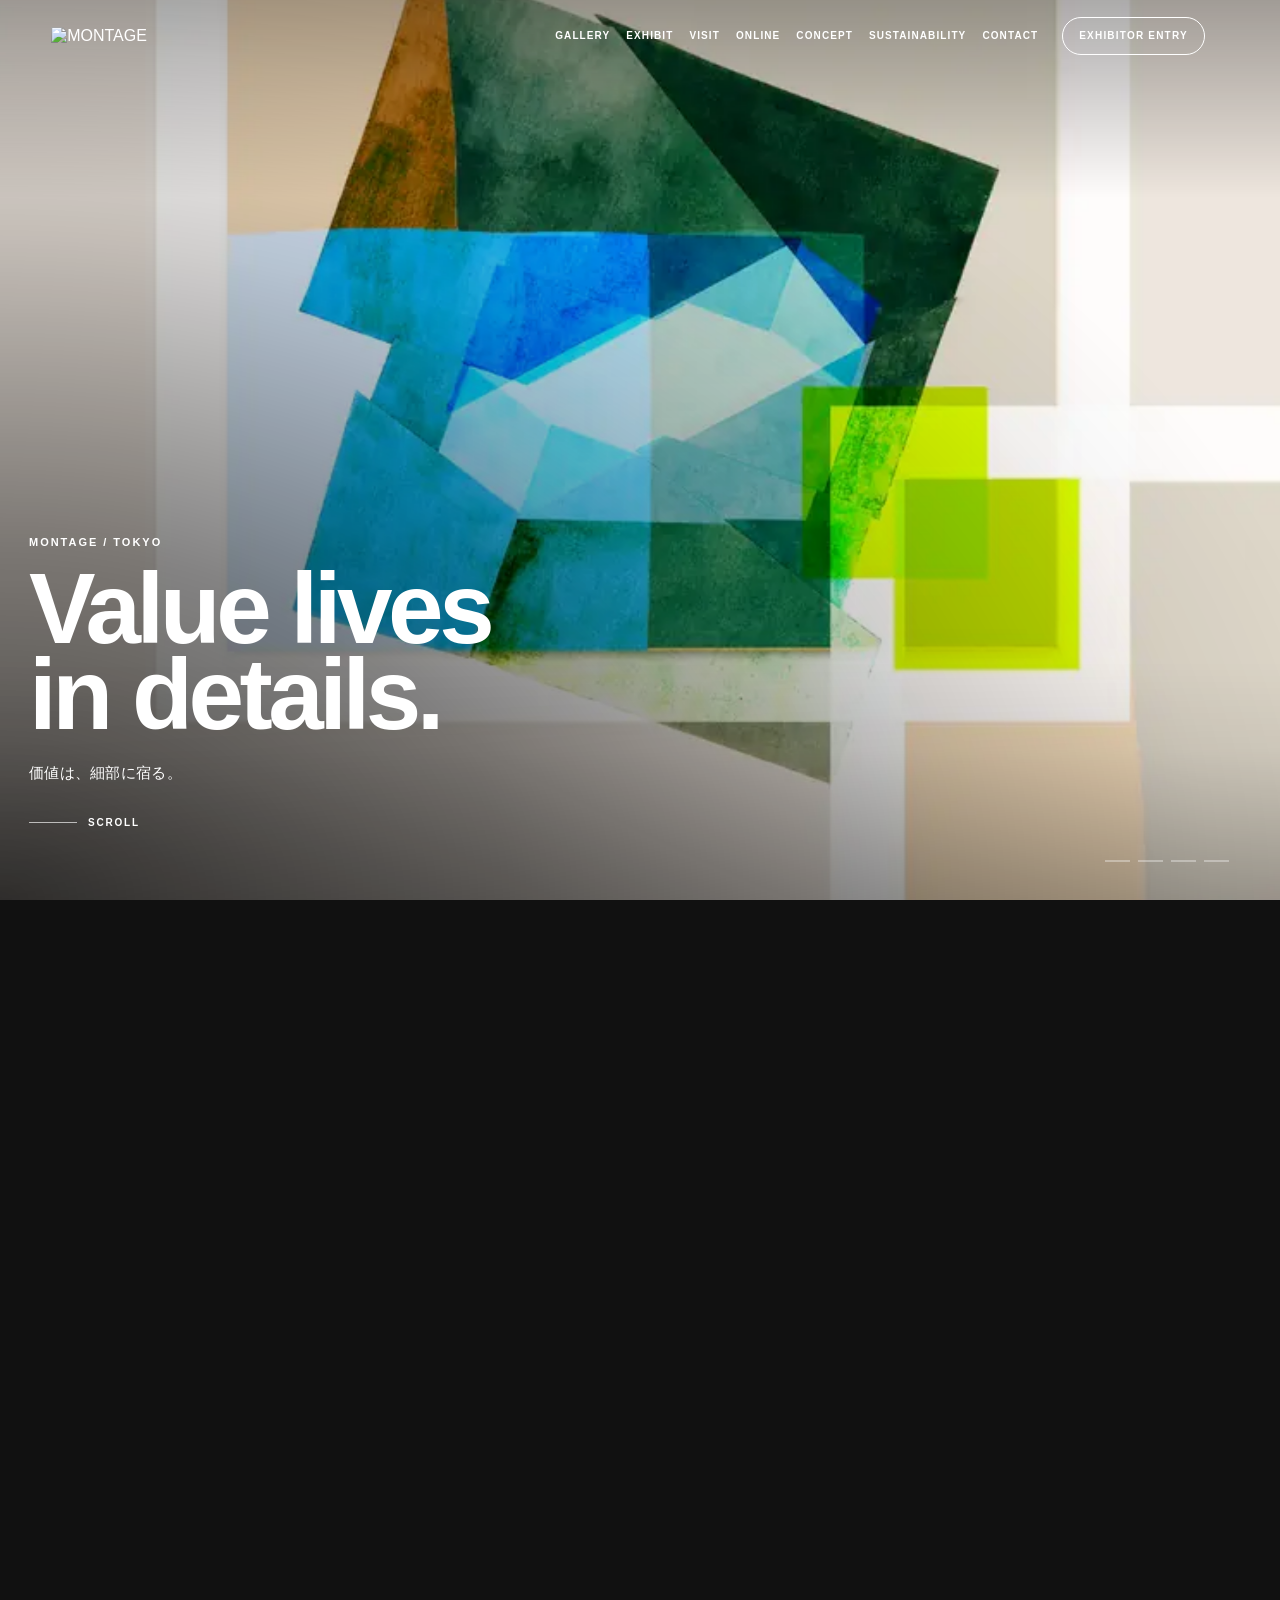
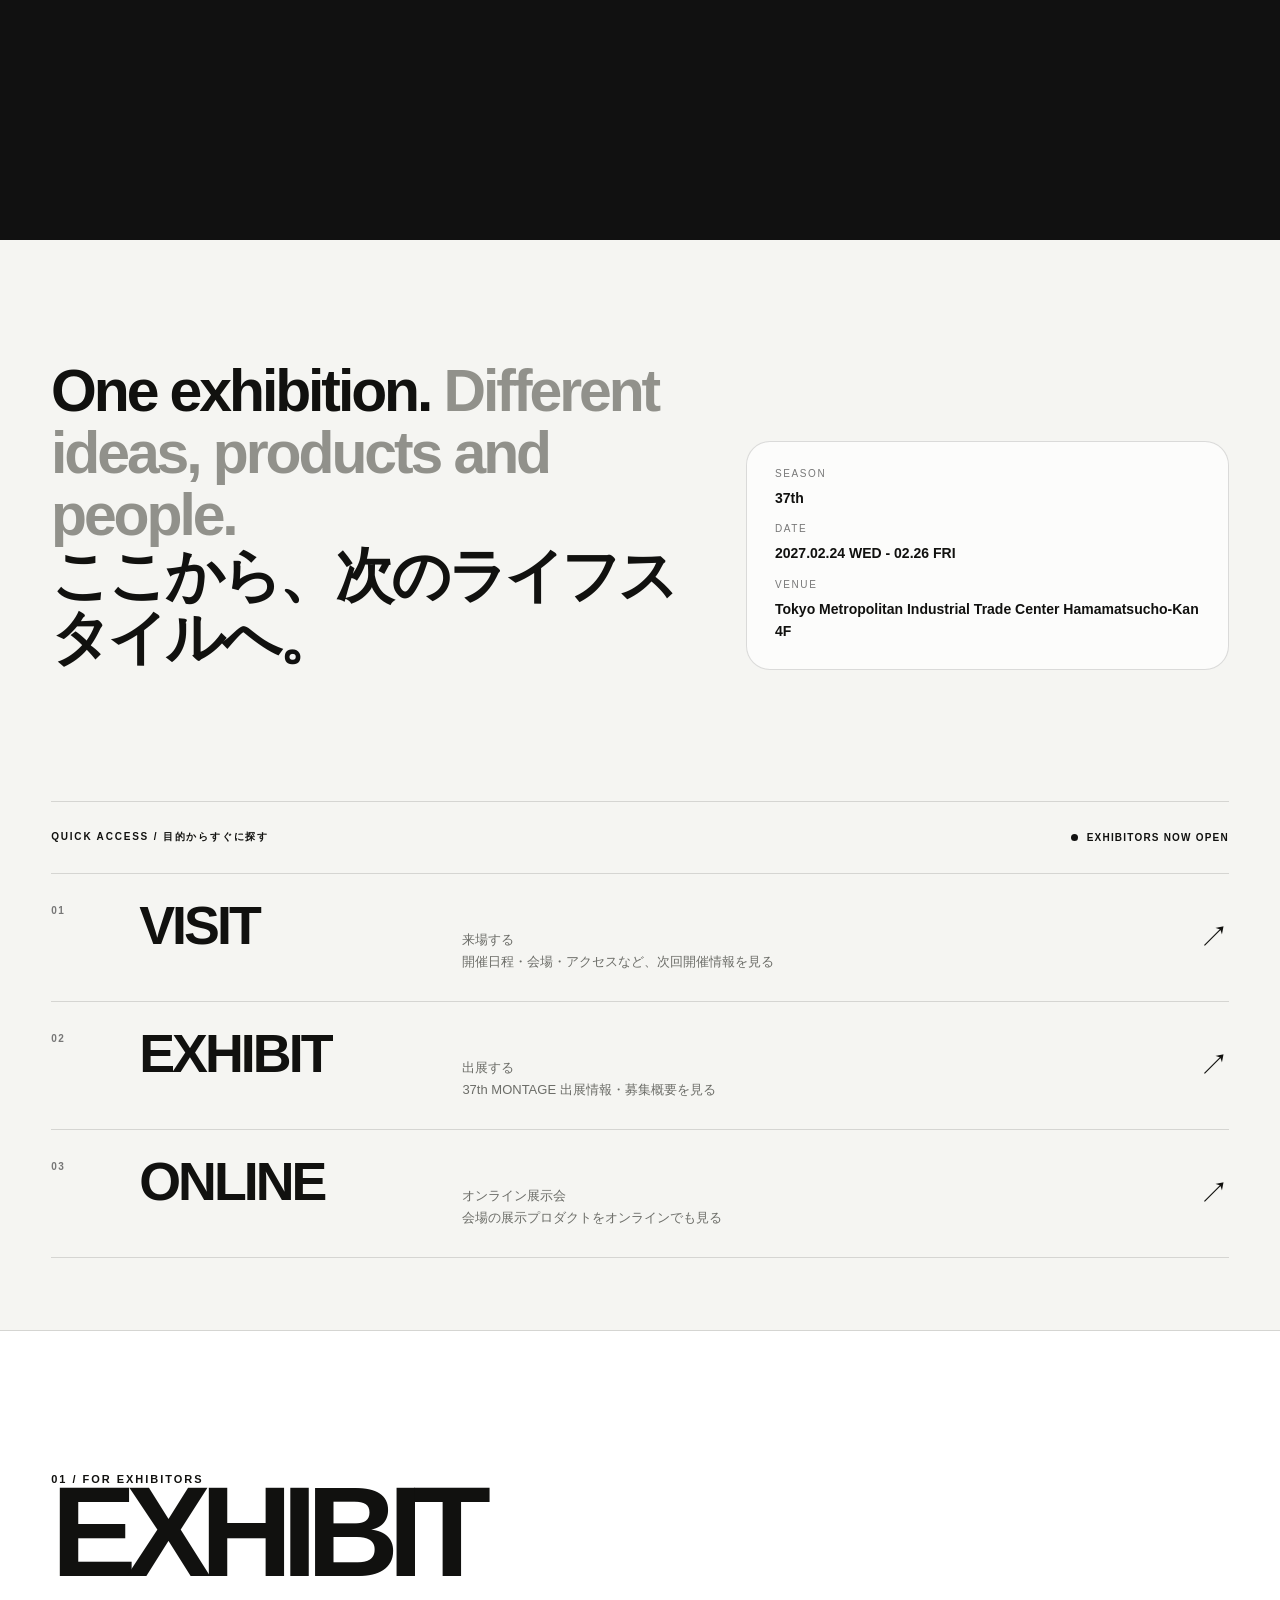
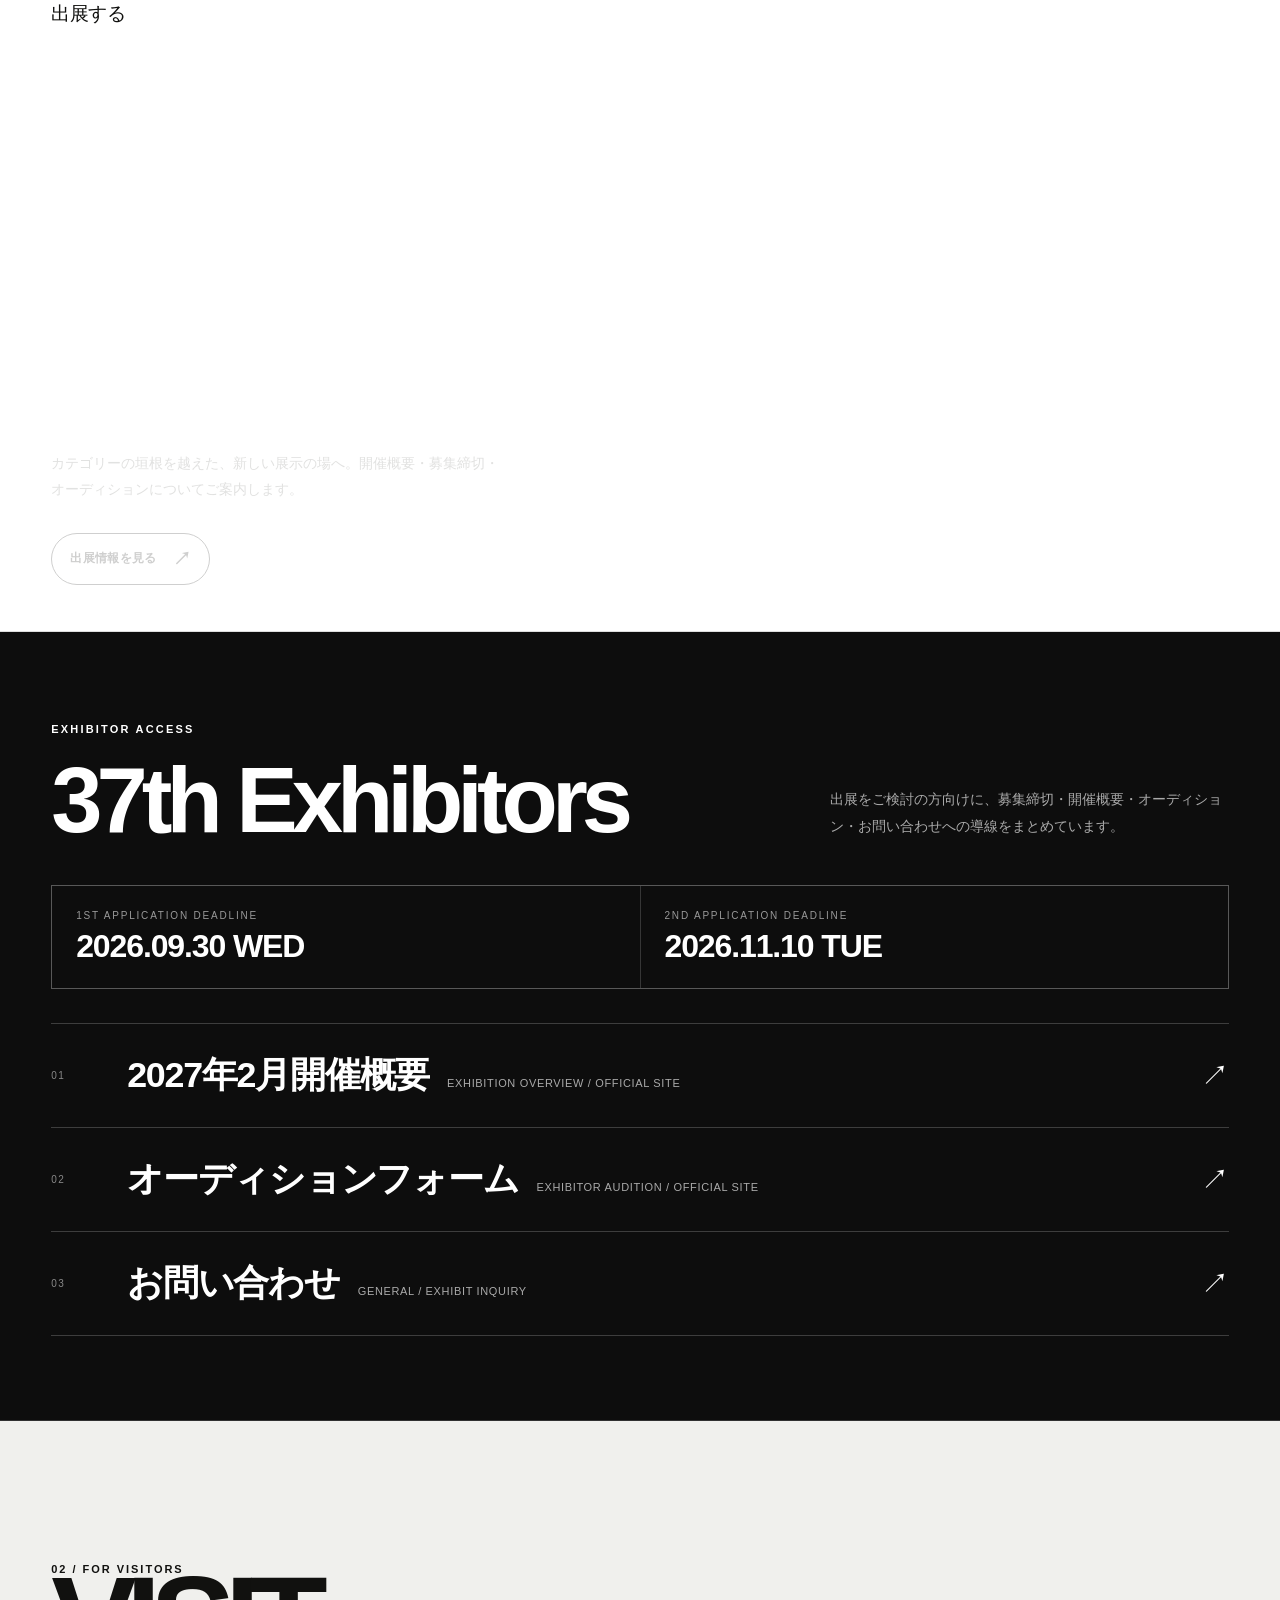
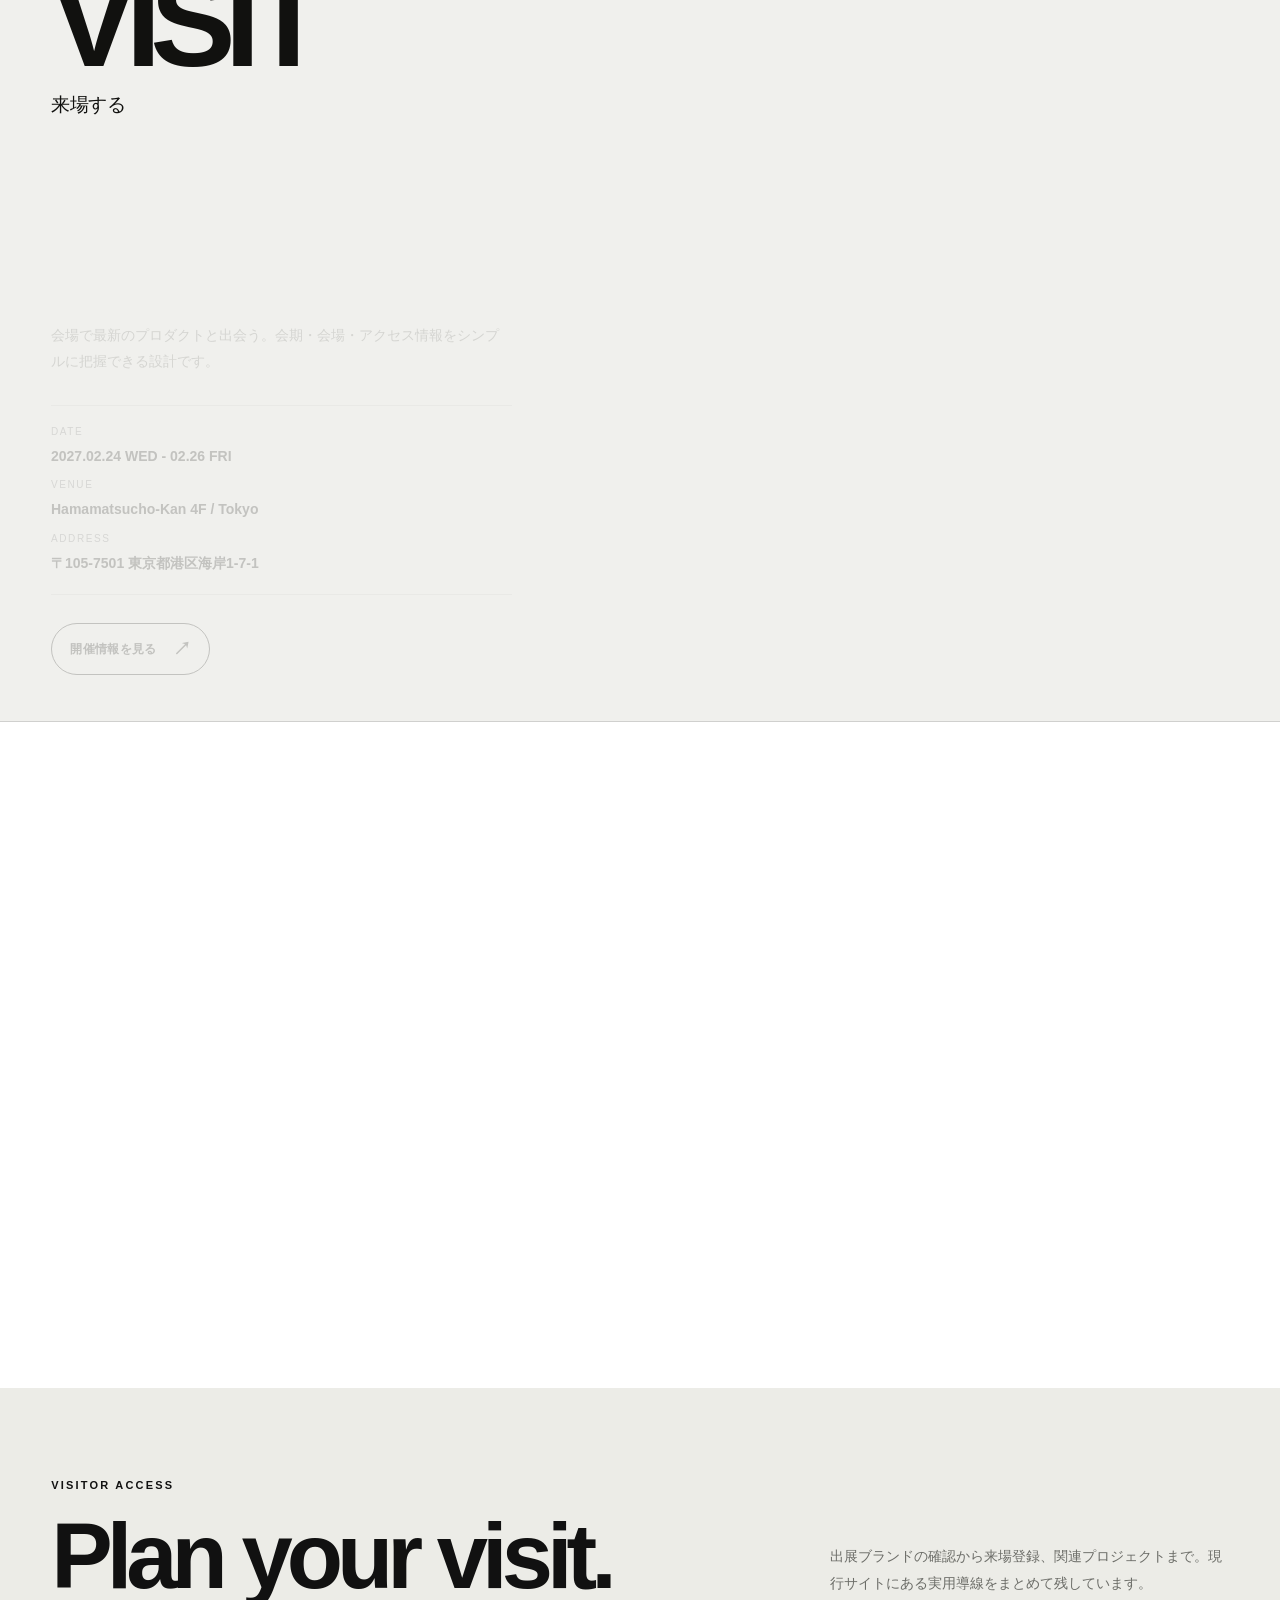
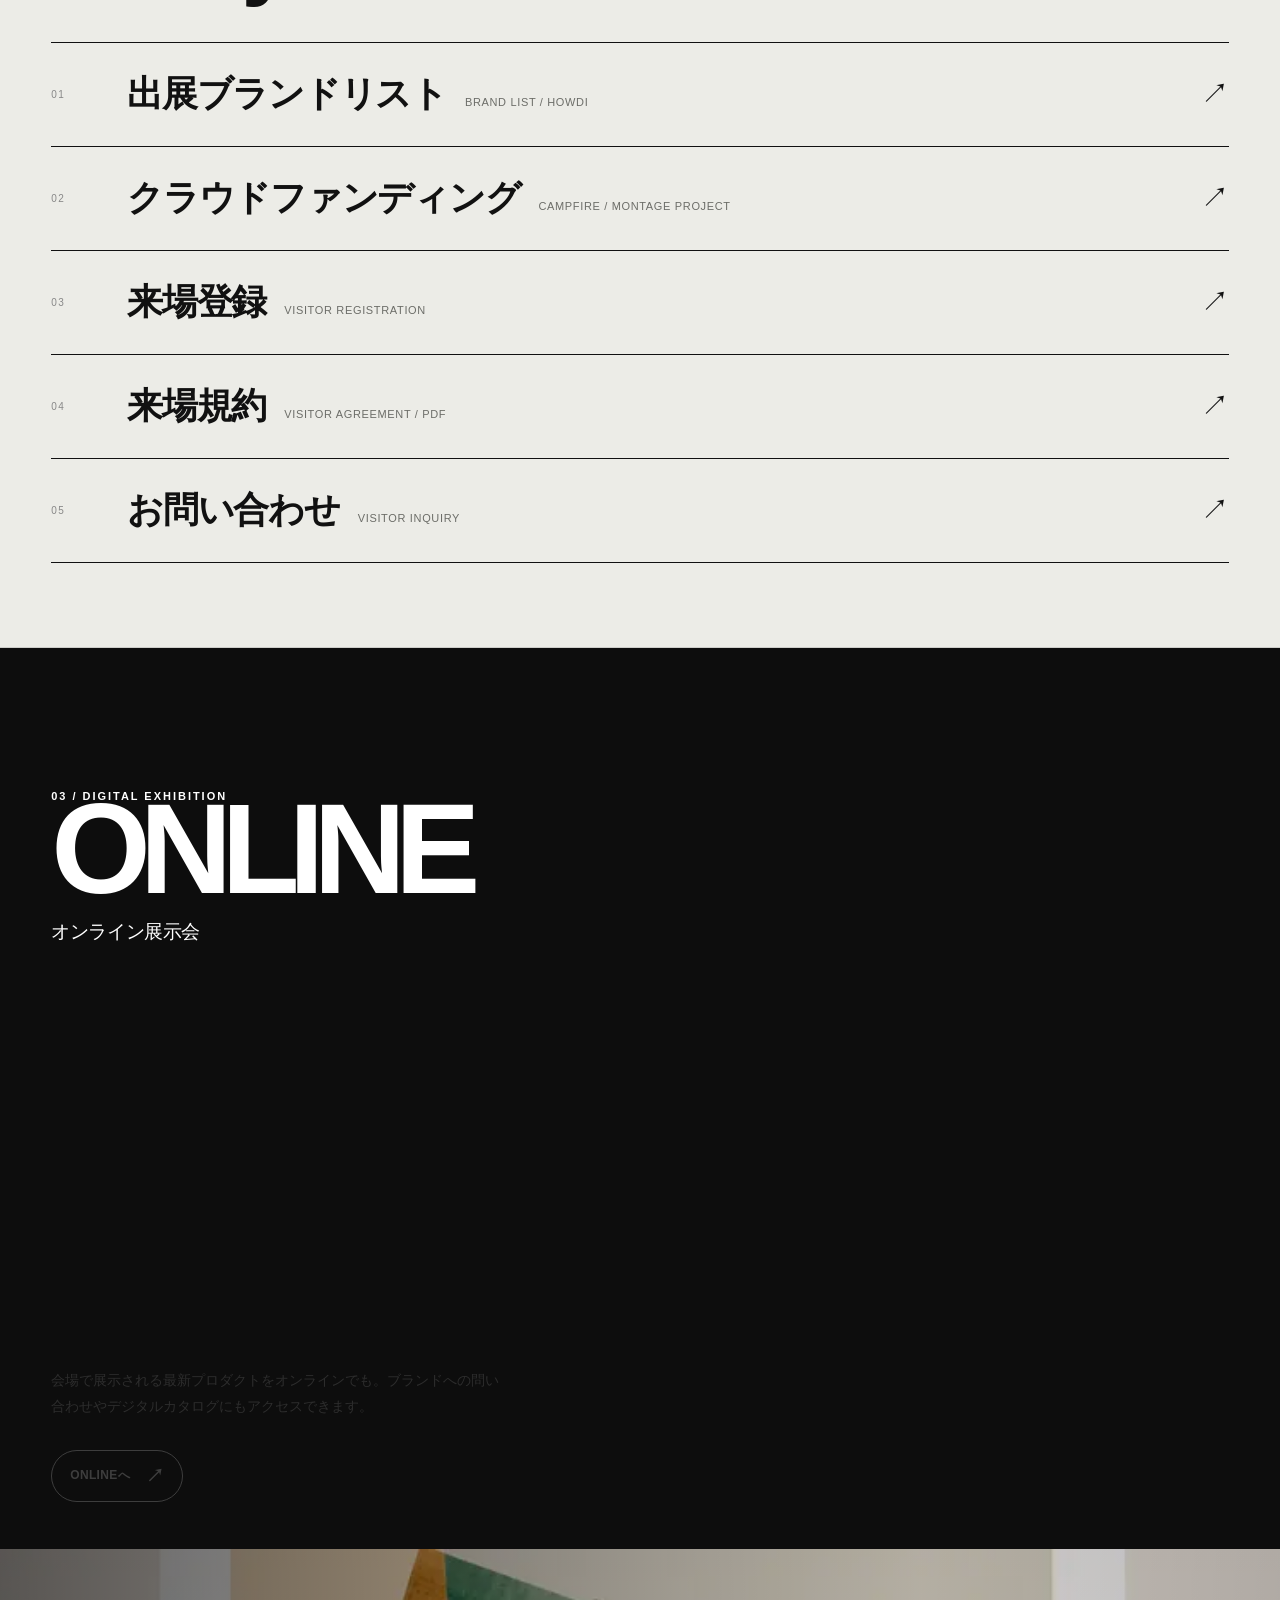
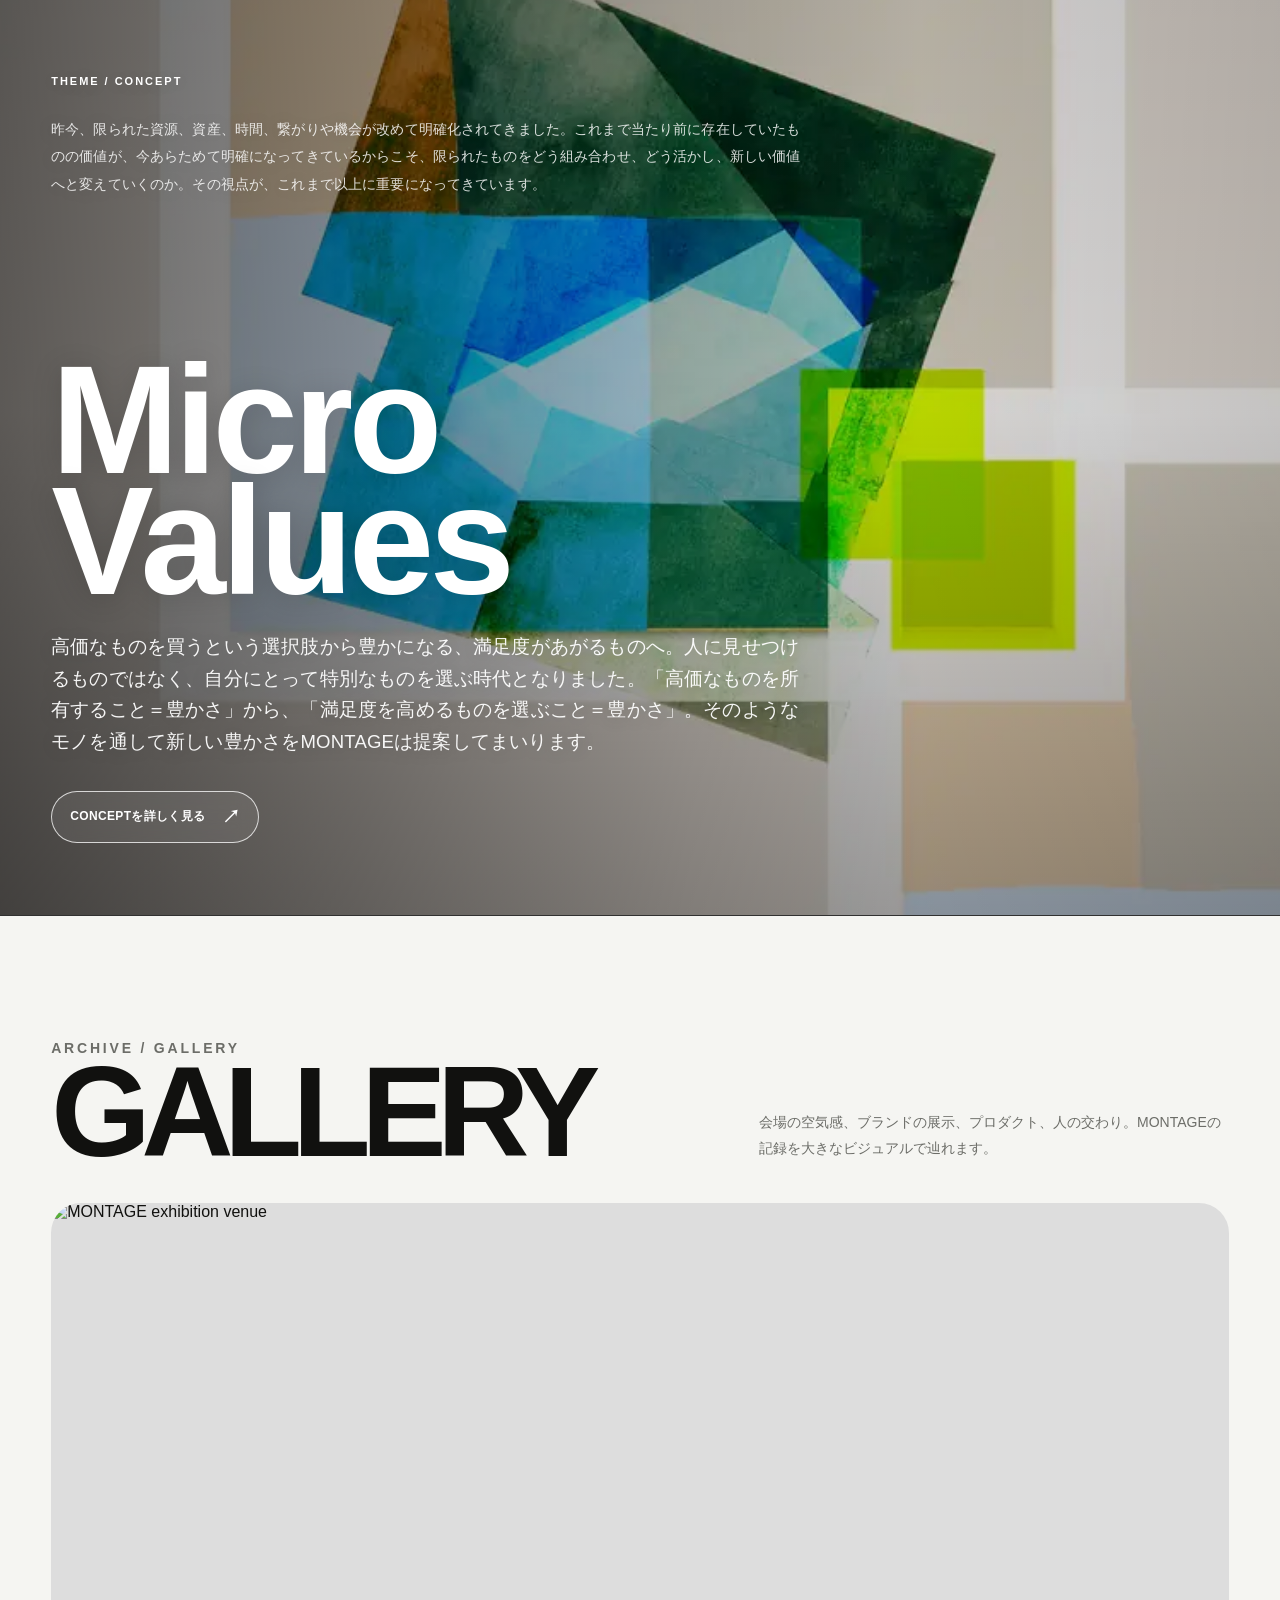
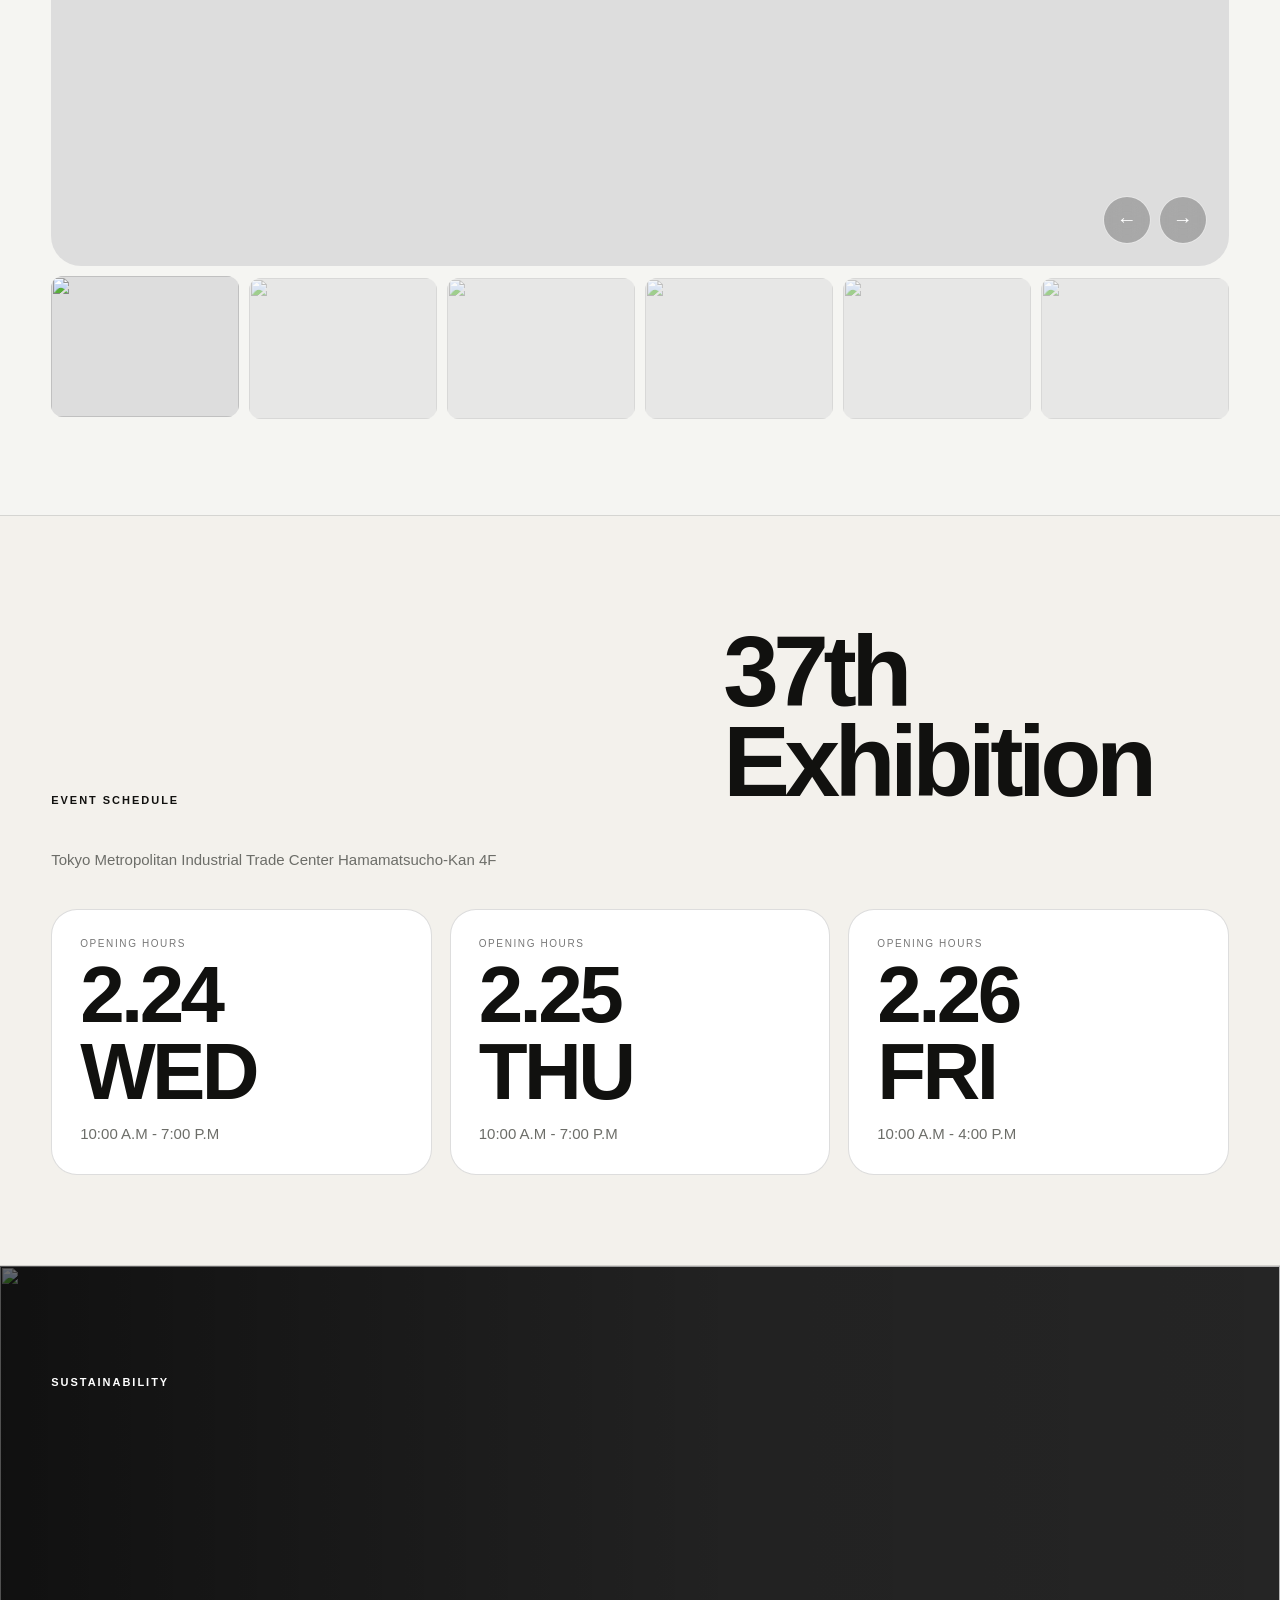
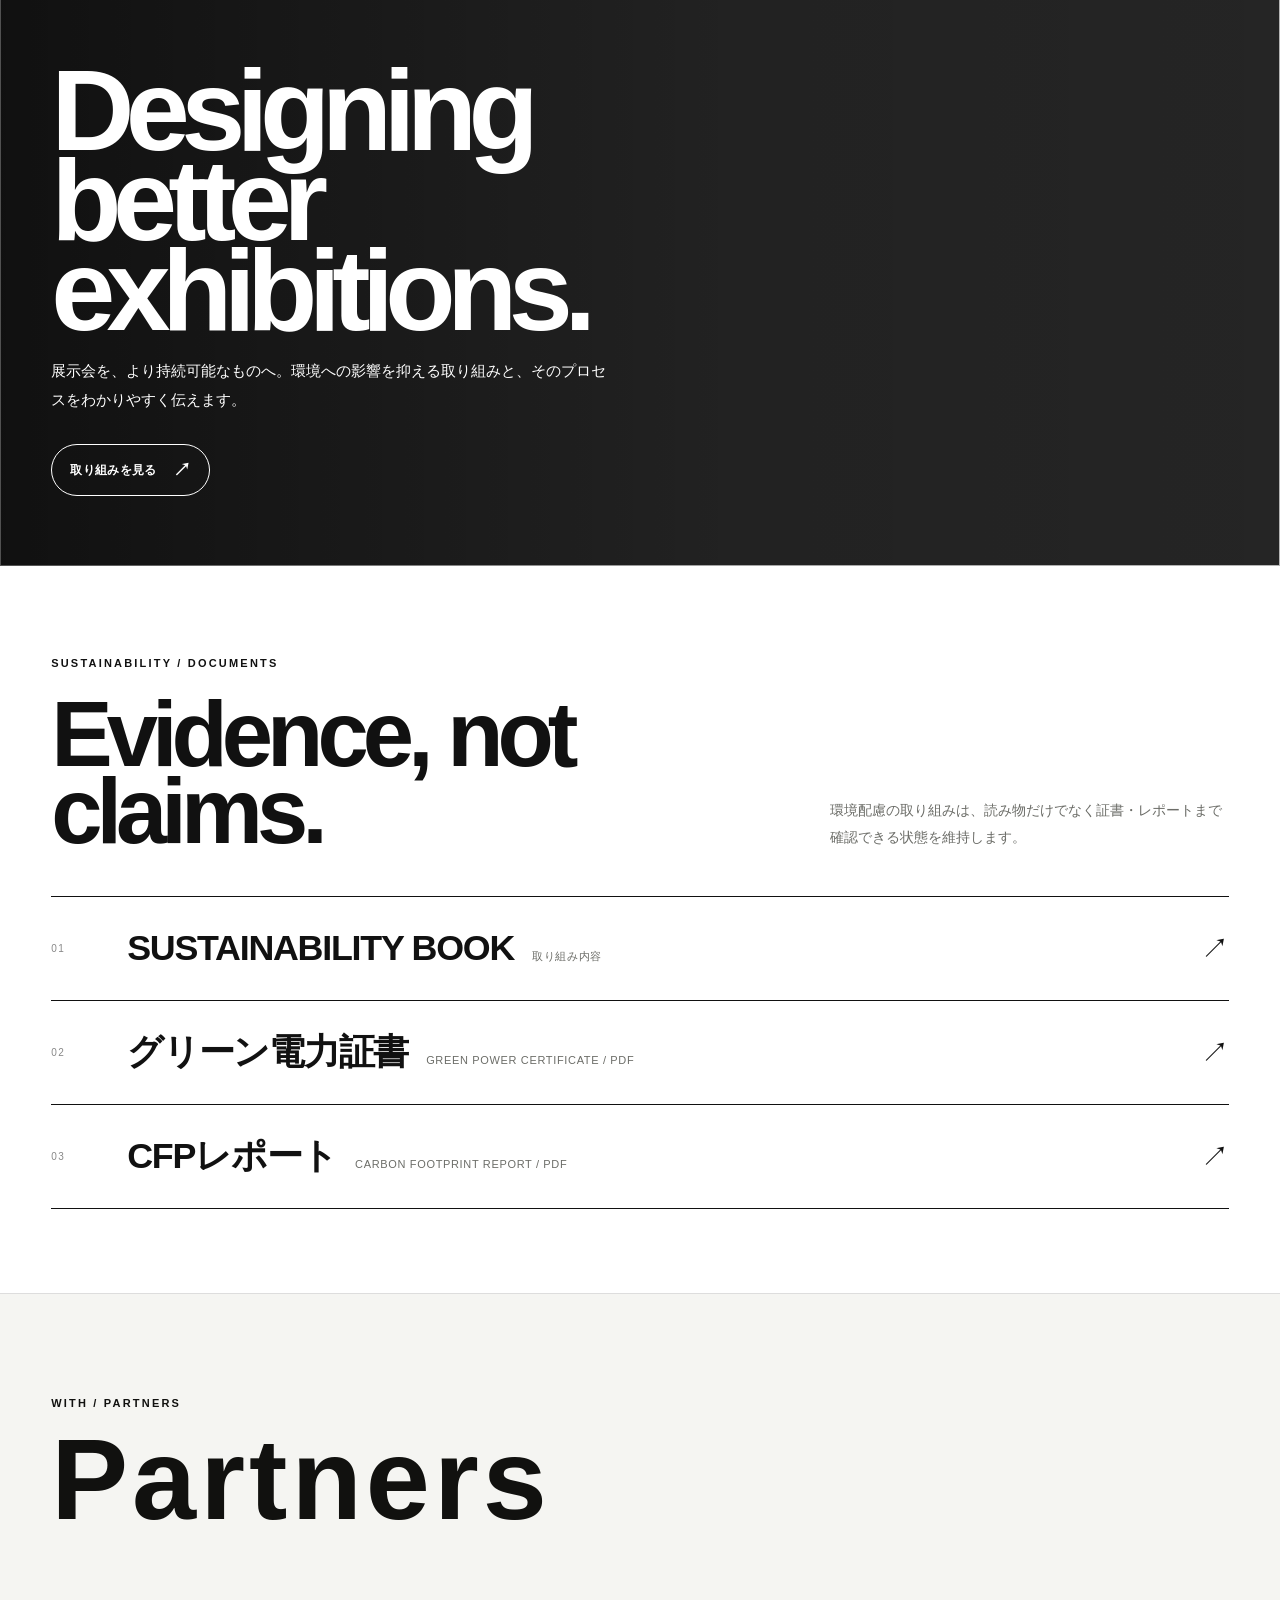
==== commit 27b59e3b: "chore: refresh map contrast stylesheet" ====
--- a/index.html
+++ b/index.html
@@ -10,7 +10,7 @@
 <link rel="stylesheet" href="schedule-counter.css?v=20260913-2">
 <link rel="stylesheet" href="partners-marquee.css?v=20260913-1">
 <link rel="stylesheet" href="section-refinements.css?v=20260913-4">
-<link rel="stylesheet" href="access-map.css?v=20260914-6">
+<link rel="stylesheet" href="access-map.css?v=20260914-7">
 </head>
 <body>
 <header class="header" id="header"><div class="header__in"><a href="#top" class="logo" aria-label="MONTAGE home"><img src="https://montage-express.jp/contents/wp-content/themes/montage/images/logo.png" alt="MONTAGE"></a><nav class="nav" aria-label="Primary navigation"><a href="#exhibit">EXHIBIT</a><a href="#visit">VISIT</a><a href="#online">ONLINE</a><a href="#concept">CONCEPT</a><a href="#contact">CONTACT</a></nav><button class="menuBtn" type="button" id="menuBtn" aria-expanded="false">MENU</button></div></header>
--- a/access-map.css
+++ b/access-map.css
@@ -1,4 +1,4 @@
-/* VISIT / ACCESS MAP — full-width negative dark Google Map */
+/* VISIT / ACCESS MAP — high-contrast monochrome Google Map */
 .accessMap{
   position:relative;
   width:100%;
@@ -33,16 +33,18 @@
   margin:0;
   padding:0;
   background:#000 !important;
-  filter:invert(1) grayscale(1) brightness(.58) contrast(1.48) !important;
+  /* Keep the map black, but push labels / roads from gray toward white. */
+  filter:invert(1) grayscale(1) brightness(1.28) contrast(1.62) !important;
   transform:translateZ(0);
 }
 
+/* Do not dim the map after the iframe has been converted to monochrome. */
 .accessMap__canvas::after{
   content:"";
   position:absolute;
   inset:0;
   pointer-events:none;
-  background:rgba(0,0,0,.10);
+  background:transparent;
   z-index:2;
 }
 
